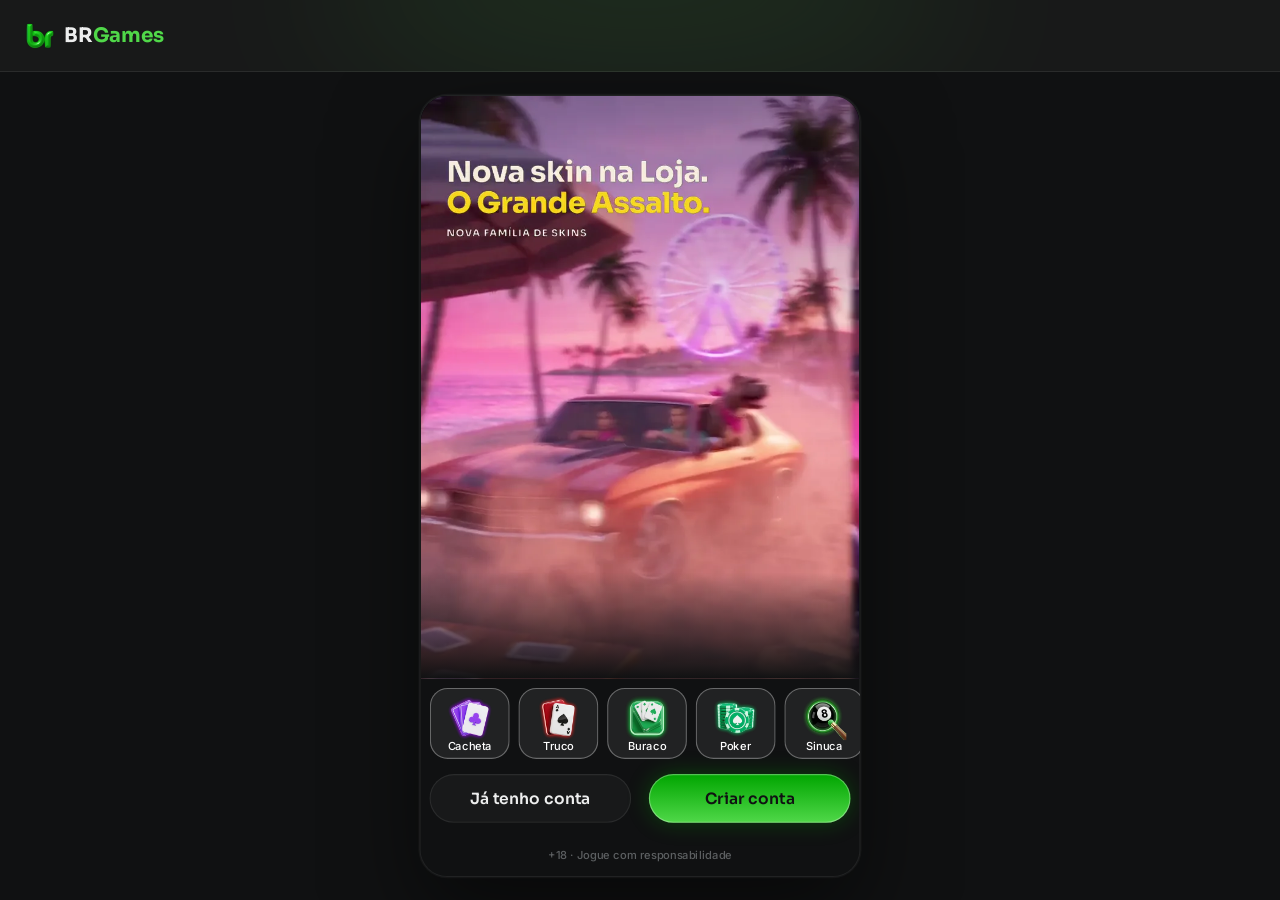
==== index.html @ 82bdcc85 "Login com o vídeo da O Grande Assalto (6 s em loop, sem áudio) e a família no banner principal da Lo" ====
<!doctype html>
<html lang="pt-BR">
<head>
<meta charset="utf-8">
<meta name="viewport" content="width=device-width, initial-scale=1, viewport-fit=cover, user-scalable=no">
<meta name="robots" content="noindex, nofollow">
<meta name="theme-color" content="#141e2a">
<meta name="mobile-web-app-capable" content="yes">
<meta name="apple-mobile-web-app-capable" content="yes">
<meta name="apple-mobile-web-app-status-bar-style" content="black-translucent">
<title>BR Games · protótipo</title>
<link rel="icon" href="assets/ui/logo_icon.webp">
<link rel="preconnect" href="https://fonts.googleapis.com">
<link rel="preconnect" href="https://fonts.gstatic.com" crossorigin>
<link rel="stylesheet" href="https://fonts.googleapis.com/css2?family=Inter:wght@400;500;600;700&family=Sora:wght@600;700;800&display=swap">
<link rel="stylesheet" href="css/tokens.css?v=brgames-11202145">
<link rel="stylesheet" href="css/ui.css?v=brgames-11202145">
<link rel="stylesheet" href="css/screens.css?v=brgames-11202145">
<link rel="stylesheet" href="css/game.css?v=brgames-11202145">
<link rel="stylesheet" href="css/desk.css?v=brgames-11202145">
</head>
<body>
<svg width="0" height="0" style="position:absolute" aria-hidden="true">
  <defs><clipPath id="hexclip" clipPathUnits="objectBoundingBox"><path id="hexpath" d=""/></clipPath></defs>
  <symbol id="s-E" viewBox="0 0 16 20"><path d="M8 0C5 4 0 7.5 0 11.5C0 14 2 16 4.5 16C5.7 16 6.8 15.5 7.5 14.7C7.3 16.6 6.5 18.3 5 20H11C9.5 18.3 8.7 16.6 8.5 14.7C9.2 15.5 10.3 16 11.5 16C14 16 16 14 16 11.5C16 7.5 11 4 8 0Z"/></symbol>
  <symbol id="s-C" viewBox="0 0 20 18.4"><path d="M10 18.35L8.55 17.03C3.4 12.36 0 9.28 0 5.5C0 2.420 2.42 0 5.5 0C7.24 0 8.91 0.81 10 2.09C11.09 0.81 12.76 0 14.5 0C17.58 0 20 2.42 20 5.5C20 9.28 16.6 12.36 11.45 17.04L10 18.35Z"/></symbol>
  <symbol id="s-O" viewBox="0 0 15 20"><path d="M7.5 0L15 10L7.5 20L0 10L7.5 0Z"/></symbol>
  <symbol id="s-P" viewBox="0 0 18 18.5"><path d="M9 0C11.3 0 13.2 1.9 13.2 4.2C13.2 5 13 5.7 12.6 6.3C13 6.2 13.4 6.1 13.8 6.1C16.1 6.1 18 8 18 10.3C18 12.6 16.1 14.5 13.8 14.5C12.5 14.5 11.3 13.9 10.5 12.9C10.7 14.9 11.6 16.8 13.1 18.5H4.9C6.4 16.8 7.3 14.9 7.5 12.9C6.7 13.9 5.5 14.5 4.2 14.5C1.9 14.5 0 12.6 0 10.3C0 8 1.9 6.1 4.2 6.1C4.6 6.1 5 6.2 5.4 6.3C5 5.7 4.8 5 4.8 4.2C4.8 1.9 6.7 0 9 0Z"/></symbol>
  <symbol id="i-copy" viewBox="0 0 448 512"><path d="M208 0H332.1c12.7 0 24.9 5.1 33.9 14.1l67.9 67.9c9 9 14.1 21.2 14.1 33.9V336c0 26.5-21.5 48-48 48H208c-26.5 0-48-21.5-48-48V48c0-26.5 21.5-48 48-48zM48 128h80v64H64V448H256V416h64v48c0 26.5-21.5 48-48 48H48c-26.5 0-48-21.5-48-48V176c0-26.5 21.5-48 48-48z"/></symbol>
  <symbol id="i-share" viewBox="0 0 448 512"><path d="M352 224c53 0 96-43 96-96s-43-96-96-96s-96 43-96 96c0 4 .2 8 .7 11.9l-94.1 47C145.4 170.2 121.9 160 96 160c-53 0-96 43-96 96s43 96 96 96c25.9 0 49.4-10.2 66.6-26.9l94.1 47c-.5 3.9-.7 7.8-.7 11.9c0 53 43 96 96 96s96-43 96-96s-43-96-96-96c-25.9 0-49.4 10.2-66.6 26.9l-94.1-47c.5-3.9 .7-7.8 .7-11.9s-.2-8-.7-11.9l94.1-47C302.6 213.8 326.1 224 352 224z"/></symbol>
  <symbol id="i-wa" viewBox="0 0 448 512"><path d="M380.9 97.1C339 55.1 283.2 32 223.9 32c-122.4 0-222 99.6-222 222 0 39.1 10.2 77.3 29.6 111L0 480l117.7-30.9c32.4 17.7 68.9 27 106.1 27h.1c122.3 0 224.1-99.6 224.1-222 0-59.3-25.2-115-67.1-157zm-157 341.6c-33.2 0-65.7-8.9-94-25.7l-6.7-4-69.8 18.3L72 359.2l-4.4-7c-18.5-29.4-28.2-63.3-28.2-98.2 0-101.7 82.8-184.5 184.6-184.5 49.3 0 95.6 19.2 130.4 54.1 34.8 34.9 56.2 81.2 56.1 130.5 0 101.8-84.9 184.6-186.6 184.6zm101.2-138.2c-5.5-2.8-32.8-16.2-37.9-18-5.1-1.9-8.8-2.8-12.5 2.8-3.7 5.6-14.3 18-17.6 21.8-3.2 3.7-6.5 4.2-12 1.4-32.6-16.3-54-29.1-75.5-66-5.7-9.8 5.7-9.1 16.3-30.3 1.8-3.7.9-6.9-.5-9.7-1.4-2.8-12.5-30.1-17.1-41.2-4.5-10.8-9.1-9.3-12.5-9.5-3.2-.2-6.9-.2-10.6-.2-3.7 0-9.7 1.4-14.8 6.9-5.1 5.6-19.4 19-19.4 46.3 0 27.3 19.9 53.7 22.6 57.4 2.8 3.7 39.1 59.7 94.8 83.8 35.2 15.2 49 16.5 66.6 13.9 10.7-1.6 32.8-13.4 37.4-26.4 4.6-13 4.6-24.1 3.2-26.4-1.3-2.5-5-3.9-10.5-6.6z"/></symbol>
  <symbol id="i-pen" viewBox="0 0 512 512"><path d="M362.7 19.3L314.3 67.7 444.3 197.7l48.4-48.4c25-25 25-65.5 0-90.5L453.3 19.3c-25-25-65.5-25-90.5 0zm-71 71L58.6 323.5c-10.4 10.4-18 23.3-22.2 37.4L1 481.2C-1.5 489.7 .8 498.8 7 505s15.3 8.5 23.7 6.1l120.3-35.4c14.1-4.2 27-11.8 37.4-22.2L421.7 220.3 291.7 90.3z"/></symbol>
  <symbol id="i-plus" viewBox="0 0 448 512"><path d="M256 80c0-17.7-14.3-32-32-32s-32 14.3-32 32v144H48c-17.7 0-32 14.3-32 32s14.3 32 32 32h144v144c0 17.7 14.3 32 32 32s32-14.3 32-32V288h144c17.7 0 32-14.3 32-32s-14.3-32-32-32H256V80z"/></symbol>
  <symbol id="i-chev-l" viewBox="0 0 320 512"><path d="M9.4 233.4c-12.5 12.5-12.5 32.8 0 45.3l192 192c12.5 12.5 32.8 12.5 45.3 0s12.5-32.8 0-45.3L77.3 256 246.6 86.6c12.5-12.5 12.5-32.8 0-45.3s-32.8-12.5-45.3 0l-192 192z"/></symbol>
  <symbol id="i-chev-r" viewBox="0 0 320 512"><path d="M310.6 233.4c12.5 12.5 12.5 32.8 0 45.3l-192 192c-12.5 12.5-32.8 12.5-45.3 0s-12.5-32.8 0-45.3L242.7 256 73.4 86.6c-12.5-12.5-12.5-32.8 0-45.3s32.8-12.5 45.3 0l192 192z"/></symbol>
  <symbol id="i-chev-l-light" viewBox="0 0 320 512"><path d="M20.7 267.3c-6.2-6.2-6.2-16.4 0-22.6l192-192c6.2-6.2 16.4-6.2 22.6 0s6.2 16.4 0 22.6L54.6 256 235.3 436.7c6.2 6.2 6.2 16.4 0 22.6s-16.4 6.2-22.6 0l-192-192z"/></symbol>
  <symbol id="i-chev-r-light" viewBox="0 0 320 512"><path d="M299.3 244.7c6.2 6.2 6.2 16.4 0 22.6l-192 192c-6.2 6.2-16.4 6.2-22.6 0s-6.2-16.4 0-22.6L265.4 256 84.7 75.3c-6.2-6.2-6.2-16.4 0-22.6s16.4-6.2 22.6 0l192 192z"/></symbol>
  <symbol id="i-x" viewBox="0 0 384 512"><path d="M324.5 411.1c6.2 6.2 16.4 6.2 22.6 0s6.2-16.4 0-22.6L214.6 256 347.1 123.5c6.2-6.2 6.2-16.4 0-22.6s-16.4-6.2-22.6 0L192 233.4 59.5 100.9c-6.2-6.2-16.4-6.2-22.6 0s-6.2 16.4 0 22.6L169.4 256 36.9 388.5c-6.2 6.2-6.2 16.4 0 22.6s16.4 6.2 22.6 0L192 278.6 324.5 411.1z"/></symbol>
  <symbol id="i-search" viewBox="0 0 512 512"><path d="M384 208A176 176 0 1 0 32 208a176 176 0 1 0 352 0zM343.3 366C307 397.2 259.7 416 208 416C93.1 416 0 322.9 0 208S93.1 0 208 0S416 93.1 416 208c0 51.7-18.8 99-50 135.3L507.3 484.7c6.2 6.2 6.2 16.4 0 22.6s-16.4 6.2-22.6 0L343.3 366z"/></symbol>
  <symbol id="i-check" viewBox="0 0 512 512"><path d="M256 512A256 256 0 1 0 256 0a256 256 0 1 0 0 512zM369 209L241 337c-9.4 9.4-24.6 9.4-33.9 0l-64-64c-9.4-9.4-9.4-24.6 0-33.9s24.6-9.4 33.9 0l47 47L335 175c9.4-9.4 24.6-9.4 33.9 0s9.4 24.6 0 33.9z"/></symbol>
  <symbol id="i-eye" viewBox="0 0 576 512"><path d="M288 32c-80.8 0-145.5 36.8-192.6 80.6C48.6 156 17.3 208 2.5 243.7c-3.3 7.9-3.3 16.7 0 24.6C17.3 304 48.6 356 95.4 399.4C142.5 443.2 207.2 480 288 480s145.5-36.8 192.6-80.6c46.8-43.5 78.1-95.4 93-131.1c3.3-7.9 3.3-16.7 0-24.6c-14.9-35.7-46.2-87.7-93-131.1C433.5 68.8 368.8 32 288 32zM144 256a144 144 0 1 1 288 0 144 144 0 1 1 -288 0zm144-64c0 35.3-28.7 64-64 64c-7.1 0-13.9-1.2-20.3-3.3c-5.5-1.8-11.9 1.6-11.7 7.4c.3 6.9 1.3 13.8 3.2 20.7c13.7 51.2 66.4 81.6 117.6 67.9s81.6-66.4 67.9-117.6c-11.1-41.5-47.8-69.4-88.6-71.1c-5.8-.2-9.2 6.1-7.4 11.7c2.1 6.4 3.3 13.2 3.3 20.3z"/></symbol>
  <symbol id="i-send" viewBox="0 0 512 512"><path d="M498.1 5.6c10.1 7 15.4 19.1 13.5 31.2l-64 416c-1.5 9.7-7.4 18.2-16 23s-18.9 5.4-28 1.6L284 427.7l-68.5 74.1c-8.9 9.7-22.9 12.9-35.2 8.1S160 493.2 160 480V396.4c0-4 1.5-7.8 4.2-10.7L331.8 202.8c5.8-6.3 5.6-16-.4-22s-15.7-6.4-22-.7L106 360.8 17.7 316.6C7.1 311.3 .3 300.7 0 288.9s5.9-22.8 16.1-28.7l448-256c10.7-6.1 23.9-5.5 34 1.4z"/></symbol>
  <symbol id="i-star" viewBox="0 0 576 512"><path d="M316.9 18C311.6 7 300.4 0 288.1 0s-23.4 7-28.8 18L195 150.3 51.4 171.5c-12 1.8-22 10.2-25.7 21.7s-.7 24.2 7.9 32.7L137.8 329 113.2 474.7c-2 12 3 24.2 12.9 31.3s23 8 33.8 2.3l128.3-68.5 128.3 68.5c10.8 5.7 23.9 4.9 33.8-2.3s14.9-19.3 12.9-31.3L438.5 329 542.7 225.9c8.6-8.5 11.7-21.2 7.9-32.7s-13.7-19.9-25.7-21.7L381.2 150.3 316.9 18z"/></symbol>
  <symbol id="i-star-o" viewBox="0 0 576 512"><path d="M287.9 0c9.2 0 17.6 5.2 21.6 13.5l68.6 141.3 153.2 22.6c9 1.3 16.5 7.6 19.3 16.3s.5 18.1-5.9 24.5L433.6 328.4l26.2 155.6c1.5 9-2.2 18.1-9.7 23.5s-17.3 6-25.3 1.7l-137-73.2L151 509.1c-8.1 4.3-17.9 3.7-25.3-1.7s-11.2-14.5-9.7-23.5l26.2-155.6L31.1 218.2c-6.5-6.4-8.7-15.9-5.9-24.5s10.3-14.9 19.3-16.3l153.2-22.6L266.3 13.5C270.4 5.2 278.7 0 287.9 0zm0 79L235.4 187.2c-3.5 7.1-10.2 12.1-18.1 13.3L99 217.9 184.9 303c5.5 5.5 8.1 13.3 6.8 21L171.4 443.7l105.2-56.2c7.1-3.8 15.6-3.7 22.6 0l105.2 56.2L384.2 324.1c-1.3-7.7 1.2-15.5 6.8-21l85.9-85.1L358.6 200.5c-7.8-1.2-14.6-6.1-18.1-13.3L287.9 79z"/></symbol>
</svg>

<!-- desktop (js/desk.js): header largo, menu e chat ao vivo em volta da coluna 9:16 -->
<header class="dkh" id="dkh"></header>
<aside class="dkl" id="dkl" aria-label="Menu"></aside>
<aside class="dkr" id="dkr" aria-label="Chat ao vivo"></aside>

<div class="stage-wrap"><div class="phone" id="phone">
  <div class="status" aria-hidden="true"><span>9:41</span><span class="island"></span>
    <span class="icons"><svg width="18" height="12" viewBox="0 0 18 12" fill="#fff"><rect x="0" y="8" width="3" height="4" rx="1"/><rect x="5" y="5.5" width="3" height="6.5" rx="1"/><rect x="10" y="3" width="3" height="9" rx="1"/><rect x="15" y="0" width="3" height="12" rx="1"/></svg><svg width="16" height="12" viewBox="0 0 16 12" fill="#fff"><path d="M8 2.2c2.3 0 4.4.9 6 2.4l1.1-1.1A10 10 0 0 0 8 .6 10 10 0 0 0 .9 3.5L2 4.6a8.4 8.4 0 0 1 6-2.4zm0 3.3c1.4 0 2.7.5 3.7 1.4l1.1-1.1A7 7 0 0 0 8 3.9a7 7 0 0 0-4.8 1.9l1.1 1.1c1-.9 2.3-1.4 3.7-1.4zm0 3.3c.6 0 1.1.2 1.5.6L8 11 6.5 9.4c.4-.4.9-.6 1.5-.6z"/></svg><svg width="27" height="13" viewBox="0 0 27 13" fill="none"><rect x=".5" y=".5" width="23" height="12" rx="3.5" stroke="#fff" opacity=".4"/><rect x="2" y="2" width="20" height="9" rx="2" fill="#fff"/><rect x="25" y="4.5" width="1.6" height="4" rx=".8" fill="#fff" opacity=".4"/></svg></span>
  </div>
  <div class="app" id="app">
    <!-- telas do app (renderizadas pelo js/screens.js) -->
    <section class="scr" id="view"></section>

    <!-- tela de jogo: os motores (js/games.js) desenham dentro dela -->
    <section class="scr game-scr" id="scr-game" hidden>
      <header class="hud" id="hud"></header>
      <div class="jogo" id="jogo"><div class="board" id="board"></div></div>
      <nav class="mnav" id="mnav">
        <button data-g="voltar"><span class="back"><svg><use href="#i-chev-l-light"/></svg></span><span>Voltar</span></button>
        <button data-g="chat"><img class="ic" src="assets/icons/chat.webp" alt=""><span>Chat</span></button>
        <button data-g="mesa"><img class="ic" src="assets/icons/friends.webp" alt=""><span>Mesa</span></button>
        <button data-g="voz"><img class="ic" id="micIco" src="assets/icons/microphone-off.webp" alt=""><span>Voz</span></button>
        <button data-g="ajustes"><img class="ic" src="assets/icons/gear.webp" alt=""><span>Ajustes</span></button>
      </nav>
    </section>

    <div class="toast" id="toast"><span class="hint-pill" id="toastTxt"></span></div>
    <div id="sheet"></div>
    <div id="overlay"></div>
  </div>
</div></div>

<script src="js/core.js?v=brgames-11202145"></script>
<script src="js/ui.js?v=brgames-11202145"></script>
<script src="js/screens.js?v=brgames-11202145"></script>
<script src="js/loja.js?v=brgames-11202145"></script>
<script src="js/social.js?v=brgames-11202145"></script>
<script src="js/torneios.js?v=brgames-11202145"></script>
<script src="js/sala.js?v=brgames-11202145"></script>
<script src="js/games.js?v=brgames-11202145"></script>
<script src="js/sinuca.js?v=brgames-11202145"></script>
<script src="js/desk.js?v=brgames-11202145"></script>
<script src="js/boot.js?v=brgames-11202145"></script>
</body>
</html>
---- css/tokens.css ----
/* BR Games · tokens do DS EstrelaGames (Rjx31bgpOt4m1U8DVKyWtd · modo BR Games), valores resolvidos 1:1 */
:root{
  color-scheme: dark;
  /* background */
  --bg-default:#101112; --bg-subtle:#181919; --bg-strong:#212223; --bg-raised:#28292a; --bg-inset:#010101; --bg-highlight:#ffffff14; --bg-chrome:#181919; --bg-divider:#28292a; --bg-band:#00000052;
  --bga-default-50:#10111280; --bga-default-75:#101112bf; --bga-subtle-50:#18191980; --bga-subtle-75:#181919bf;
  --bga-strong-25:#21222340; --bga-strong-50:#21222380; --bga-strong-75:#212223bf;
  --bga-secondary-16:#50d84929; --bga-secondary-32:#50d84952; --bga-accent-12:#ffc8411f;
  /* border */
  --border-muted:#ffffff14; --border-default:#212223; --border-strong:#383a3b; --border-focus:#00a500;
  --border-hl-top:#ffffff29; --border-gold-top:#b3f6ade5; --border-gold-bottom:#00a5005c;
  /* text */
  --text-default:#edeeee; --text-muted:#b0b4b6; --text-link:#50d849; --text-subtle:#5d6062; --text-disabled:#454849;
  --text-brand:#50d849; --text-success:#52de7e; --text-error:#ff6b6e; --text-prize:#ffc841;
  --text-on-color:#ffffff; --text-on-color-muted:#ffffffd9; --text-on-color-subtle:#ffffffb2; --text-on-light:#101112;
  /* system */
  --sys-info:#00b201; --sys-success:#2cc160; --sys-success-strong:#8cf0a9; --sys-warning:#ffbe2e; --sys-error:#ef4452;
  --sysa-success-25:#2cc16040; --sysa-error-25:#ef445240; --sysa-info-25:#3b74f540;
  --notification-error:#ef4452;
  /* effects */
  --hl-subtle:#ffffff29; --hl:#ffffff52; --hl-strong:#ffffff7a;
  --shadow-faint:#0000001f; --shadow-subtle:#0000003d; --shadow:#00000066; --shadow-strong:#00000080;
  --glow-info:#00a50052; --glow-accent:#ffbe2e52; --glow-success:#52de7ea3; --glow-gold:#50d84952; --glow-blue:#50d849; --glow-red:#ff6b6e;
  /* surfaces */
  --surface-card-top:#181919; --surface-card-bottom:#101112; --surface-elevated-top:#28292a; --surface-elevated-bottom:#181919;
  /* buttons */
  --btn-primary-top:#00a500; --btn-primary-bg:#297e25; --btn-secondary-border:#00b201;
  --btn-disabled-top:#28292a; --btn-disabled-bg:#28292a; --btn-disabled-text:#454849;
  /* tabs */
  --tab-default-text:#b0b4b6; --tab-container:#212223; --input-border:#212223;
  --tab-padrao:#00a500; --tab-padrao-tint:#00a5003d; --tab-rosa:#e93d82; --tab-rosa-tint:#e93d823d;
  /* games */
  --game-truco:#e5484d; --game-paulista:#3b74f5; --game-cacheta:#8752f2; --game-tranca:#2cc160; --game-buraco:#1f9a4a;
  --game-poker:#0fa968; --game-sinuca:#2fa35a; --game-todos:#00b201; --game-domino:#14b8a6; --game-dama:#f76b15; --game-xadrez:#5b6cff;
  --game-paulista-tint:#3b74f53d; --game-truco-tint:#e5484d3d; --game-cacheta-tint:#8752f23d; --game-buraco-tint:#1f9a4a3d; --game-poker-tint:#0fa9683d; --game-sinuca-tint:#2fa35a3d;
  /* crew */
  --crew-engenheiro:#4fb3ff; --crew-comandante:#f5c542; --crew-piloto:#ff5a36; --crew-navegador:#e86bff; --crew-explorador:#4dffb8;
  --crew-bar:#ff9f43; --crew-reis:#34d399; --crew-nobru:#3d8bff; --crew-inhui:#ff4fb0;
  /* famílias da página Skins (mesma cor da chamada do Truco) */
  --crew-laje:#ff7f50; --crew-portaria:#3ddc84; --crew-live:#b45cff; --crew-feira:#ffa62b; --crew-navalha:#ff4fb0; --crew-varzea:#5be37d; --crew-oficina:#3db8ff; --crew-posto:#ff3b4a; --crew-fliper:#a45cff; --crew-grau:#4fa3ff; --crew-palpite:#f2b233; --crew-assalto:#ff4fa3;
  /* stake / table */
  --stake-padrao-top:#215a1e; --stake-padrao-bottom:#182b16; --stake-iniciante-top:#1f9a4a; --stake-iniciante-bottom:#1f502c;
  --table-card-top:#1f5a4a; --table-card-bottom:#0f2e2a; --table-stake:#ffc841;
  --plus-bg:#52de7e; --plus-icon:#101112;
  --btn-success-top:#52de7e; --btn-success-bg:#1f9a4a; /* DS button-glass ☰ Type=Success (Comprar) */
  /* cards */
  --card-face:#ffffff; --card-border:#9ea2a4; --suit-red:#c72c3d; --suit-black:#141922; --back-top:#256b22; --back-bottom:#163c14;
  /* seat timer */
  --seat-timer-track:#ffffff1f; --seat-timer:#00b201;
  /* type */
  --f-display:"Sora", "Inter", system-ui, sans-serif;
  --f-ui:"Inter", system-ui, -apple-system, sans-serif;
  --f-call:"Industry", "Sora", sans-serif;
  /* marca · BR Games (sobrescreve) */
  --back-top:#163c14; --back-bottom:#121b12; --btn-primary-text:#101112; --btn-primary-bg:#50d849; --crew-nobru:#00B201; --crew-inhui:#00B201; --crew-rainhabr:#50D849;
}
/* estilos de texto do DS */
.t-d3xl{font:700 64px/1.2 var(--f-display);letter-spacing:-.02em}
.t-d2xl{font:700 48px/1.2 var(--f-display);letter-spacing:-.02em}
.t-dxl{font:700 40px/1.2 var(--f-display);letter-spacing:-.02em}
.t-dl{font:700 32px/1.2 var(--f-display);letter-spacing:-.02em}
.t-dm{font:700 24px/1.2 var(--f-display);letter-spacing:-.01em}
.t-ds{font:700 20px/1.2 var(--f-display);letter-spacing:-.01em}
.t-dxs{font:600 16px/1.2 var(--f-display)}
.t-d2xs{font:600 14px/1.2 var(--f-display)}
.t-d3xs{font:600 12px/1.2 var(--f-display)}
.t-hm{font:700 20px/1.2 var(--f-ui)}
.t-ll{font:500 16px/1 var(--f-ui)} .t-lm{font:500 14px/1 var(--f-ui)} .t-ls{font:500 12px/1 var(--f-ui)} .t-lxs{font:500 10px/1 var(--f-ui)} .t-l2xs{font:500 8px/1 var(--f-ui)}
.t-link{font:700 12px/1.5 var(--f-ui)}
.t-p2xl{font:400 20px/1.5 var(--f-ui)} .t-pm{font:400 14px/1.5 var(--f-ui)} .t-ps{font:400 12px/1.5 var(--f-ui)}
---- css/ui.css ----
/* EstrelaGames · base + componentes do DS (Apple Gamer Style · Glass). Medidas 1:1 com o Figma (frame 375). */
*{box-sizing:border-box}
html,body{height:100%;margin:0}
body{background:#05080c;color:var(--text-default);font-family:var(--f-ui);-webkit-font-smoothing:antialiased;overflow:hidden;-webkit-text-size-adjust:100%}
button{font:inherit;color:inherit;border:0;background:none;padding:0;margin:0;cursor:pointer;-webkit-tap-highlight-color:transparent;text-align:inherit}
button:focus-visible,[role="button"]:focus-visible{outline:2px solid var(--border-focus);outline-offset:2px}
/* cards clicáveis são div[role=button]: o WebKit (iPhone) não estica os filhos de um <button> com flex */
[role="button"]{cursor:pointer;-webkit-tap-highlight-color:transparent;-webkit-user-select:none;user-select:none;outline:0}
input{font:inherit;color:inherit;border:0;background:none;outline:0;padding:0;margin:0;min-width:0}
img,video{display:block;max-width:100%;user-select:none;-webkit-user-drag:none}
video::-webkit-media-controls,video::-webkit-media-controls-start-playback-button,video::-webkit-media-controls-overlay-play-button{display:none!important;-webkit-appearance:none} /* sem botão de play: os vídeos são fundo */
svg{display:block}
[hidden]{display:none!important}
.ic{flex:none;object-fit:contain;pointer-events:none}

/* ---------- aparelho ---------- */
.stage-wrap{position:fixed;inset:0;display:flex;align-items:center;justify-content:center}
.phone{position:relative;width:375px;height:812px;background:var(--bg-subtle);overflow:hidden;border-radius:48px;box-shadow:0 0 0 10px #0c1016,0 0 0 11px #2a3340,0 40px 80px rgba(0,0,0,.6);transform-origin:center;display:flex;flex-direction:column}
.status{position:relative;flex:none;height:44px;display:flex;align-items:center;justify-content:space-between;padding:0 26px 0 32px;font:600 15px/1 var(--f-ui);background:var(--bg-subtle);z-index:60;pointer-events:none}
.status .island{position:absolute;left:50%;top:10px;width:118px;height:32px;margin-left:-59px;border-radius:20px;background:#000}
.status .icons{display:flex;gap:6px;align-items:center}
.app{position:relative;flex:1;min-height:0;overflow:hidden}
@media (max-width:520px){
  .phone{width:100vw;height:100vh;height:100dvh;border-radius:0;box-shadow:none;transform:none!important}
  .status{display:none}
  .app{padding-top:env(safe-area-inset-top,0px)}
}
.scr{position:absolute;inset:0;display:flex;flex-direction:column;background:var(--bg-subtle);overflow:hidden}
.app>.scr{top:env(safe-area-inset-top,0px)}
@media (min-width:521px){.app>.scr{top:0}}
.scroll{flex:1;min-height:0;overflow-y:auto;overflow-x:hidden;-webkit-overflow-scrolling:touch;scrollbar-width:none;overscroll-behavior:contain}
.scroll::-webkit-scrollbar,.hscroll::-webkit-scrollbar{display:none}
/* linha com rolagem lateral: sem clip, sangra até a borda da tela (regra Oct 26) */
.hscroll{display:flex;overflow-x:auto;overflow-y:visible;scrollbar-width:none;margin:0 -8px;padding:0 8px;scroll-padding:0 8px;-webkit-overflow-scrolling:touch}

/* ---------- ícones 3D ---------- */
.i16{width:16px;height:16px}.i20{width:20px;height:20px}.i24{width:24px;height:24px}.i28{width:28px;height:28px}.i32{width:32px;height:32px}.i36{width:36px;height:36px}.i40{width:40px;height:40px}.i48{width:48px;height:48px}

/* ---------- header-game (Mobile · Glass) ---------- */
.hdr{position:relative;flex:none;height:64px;display:flex;align-items:center;gap:4px;padding:8px 12px;background:var(--bg-subtle);overflow:hidden;z-index:20}
.hdr::before{content:"";position:absolute;left:48px;top:-70px;width:280px;height:140px;border-radius:50%;background:var(--glow-blue);filter:blur(60px);opacity:.15;pointer-events:none}
.hdr .side{position:relative;flex:1;min-width:0;display:flex;align-items:center;gap:4px}
.hdr .logo{width:24px;height:36px;display:grid;place-items:center;flex:none}
.hdr .logo img{width:25px;height:24px}
.cpill{flex:1;min-width:0;height:34px;display:flex;align-items:center;gap:2px;padding:4px;border-radius:999px;background:linear-gradient(90deg,#52de7e1a,#21222306),var(--bga-strong-50);box-shadow:inset 0 0 0 1px var(--border-muted);overflow:hidden}
.cpill.bonus{padding:4px 8px 4px 4px;background:linear-gradient(90deg,#21222306,#ffc8411a),var(--bga-strong-50)}
.cpill .ic{width:24px;height:24px}
.cpill .t{flex:1;min-width:0;display:flex;flex-direction:column;gap:2px;text-align:left}
.cpill .t small{font:500 8px/1 var(--f-ui);color:var(--text-muted)}
.cpill .t b{font:700 12px/10px var(--f-ui);color:var(--text-default);white-space:nowrap;overflow:hidden;text-overflow:ellipsis}
.cpill.bonus .t b{color:var(--text-prize)}
.cpill .plus{width:20px;height:20px;border-radius:10px;background:var(--plus-bg);display:grid;place-items:center;flex:none}
.cpill .plus svg{width:12px;height:12px;fill:var(--plus-icon)}
/* saldo com seta: abre o dropdown (DS header-game ◉ Expanded) */
.cpill .chev{width:20px;height:20px;display:grid;place-items:center;flex:none}
.cpill .chev svg{width:10px;height:10px;fill:var(--text-muted);transform:rotate(90deg);transition:transform .2s}
.cpill.open{box-shadow:inset 0 0 0 1px var(--border-strong)} .cpill.open .chev svg{transform:rotate(-90deg)}
.hdr .hbuy{flex:1;min-width:0}
/* dropdown do saldo (DS balance-panel) · celular: preso embaixo do header */
.baldrop{position:absolute;left:0;right:0;top:64px;bottom:0;z-index:45;background:var(--bga-default-75);animation:fade .15s both}
.balp{display:flex;flex-direction:column;gap:16px;max-height:100%;overflow:auto;padding:16px 16px 24px;background:var(--bg-subtle);border-radius:0 0 24px 24px;box-shadow:inset 0 -1px 0 var(--hl-subtle),0 16px 40px rgba(0,0,0,.4);animation:balIn .22s cubic-bezier(.2,.8,.2,1) both}
@keyframes balIn{from{transform:translateY(-12px);opacity:0}}
.balp .top{display:flex;justify-content:space-between;align-items:center}
.balp .top small{font:500 12px/1.2 var(--f-ui);color:var(--text-muted)}
.balp .tv{display:flex;align-items:center;gap:4px}
.balp .eye,.balp .x{display:grid;place-items:center;width:28px;height:28px}
.balp .eye svg{width:20px;height:20px;fill:var(--text-muted)}
.balp .x svg{width:12px;height:12px;fill:var(--text-muted);transform:rotate(-90deg)}
.balp .rows{display:flex;flex-direction:column;gap:12px}
.balp .kv{display:flex;justify-content:space-between;gap:12px;font:400 14px/1.4 var(--f-ui);color:var(--text-muted)}
.balp .kv b{font-weight:400;color:var(--text-default);font-variant-numeric:tabular-nums;text-align:right}
.balp hr{border:0;height:1px;background:var(--border-muted);margin:0}
.balp .acts{display:flex;gap:12px} .balp .acts .btn{flex:1}
/* Bônus Fidelidade (DS _loyalty-bonus): Resgatar quando tem valor · Juntando com a seta que abre as regras */
.fid{display:flex;flex-direction:column;gap:12px;padding:8px 12px 8px 8px;border-radius:24px;background:var(--bga-strong-50);box-shadow:inset 0 0 0 1px var(--border-muted)}
.fid.ready{flex-direction:row;align-items:center;gap:8px}
.fid .ic{width:28px;height:28px;flex:none}
.fid .t{flex:1;min-width:0;display:flex;flex-direction:column;gap:2px;text-align:left}
.fid .t b{font:400 14px/1.3 var(--f-ui);color:var(--text-default)}
.fid .t small{font:500 10px/1.2 var(--f-ui);color:var(--text-muted)}
.fid .v{font:400 14px/1 var(--f-ui);font-variant-numeric:tabular-nums}
.fid .row{display:flex;align-items:center;gap:8px;width:100%}
.fid .chev{width:20px;height:20px;display:grid;place-items:center;flex:none}
.fid .chev svg{width:10px;height:10px;fill:var(--text-muted);transform:rotate(90deg);transition:transform .2s}
.fid.open{border-radius:16px;padding:8px 12px 12px 8px} .fid.open .chev svg{transform:rotate(-90deg)}
.fid .more{display:flex;flex-direction:column;gap:12px}
.fid .wk{display:flex;flex-direction:column;gap:4px;padding:12px;border-radius:12px;background:var(--bga-default-50);box-shadow:inset 0 0 0 1px var(--border-muted)}
.fid .wk small{font:500 12px/1.2 var(--f-ui);color:var(--text-muted)}
.fid .wk b{font:700 20px/1.2 var(--f-display);color:var(--text-prize);font-variant-numeric:tabular-nums}
.fid p{margin:0;font:400 12px/1.5 var(--f-ui);color:var(--text-muted)}
.fid .kv{font-size:12px}
.hbell{position:relative;width:36px;height:36px;border-radius:18px;background:var(--bga-strong-50);box-shadow:inset 0 0 0 1px var(--border-muted);display:grid;place-items:center;flex:none}
.hbell .ic{width:28px;height:28px}
.hbell i{position:absolute;left:28px;top:0;width:8px;height:8px;border-radius:50%;background:var(--notification-error)}
.hbell i[hidden]{display:none}

/* ---------- header-avatar (hexágono com borda da tripulação) ---------- */
.hav{position:relative;display:inline-block;flex:none;width:var(--w,44px);height:var(--h,48px)}
.hav .gl{position:absolute;left:-4.5%;top:0;width:109%;aspect-ratio:1;border-radius:50%;background:var(--cc);filter:blur(calc(var(--w,44px) * .16));opacity:.45;pointer-events:none}
.hav .hx{position:absolute;inset:0;-webkit-clip-path:url(#hexclip);clip-path:url(#hexclip);background:var(--cc)}
.hav .hx img{position:absolute;inset:2px;width:calc(100% - 4px);height:calc(100% - 4px);object-fit:cover;object-position:center top;-webkit-clip-path:url(#hexclip);clip-path:url(#hexclip);background:var(--bg-raised)}
.hav .on{position:absolute;left:77%;top:75%;width:23%;aspect-ratio:1;border-radius:50%;background:var(--sys-success);box-shadow:0 0 0 1.5px var(--bg-subtle)}
.hav.xs{--w:24px;--h:26px}.hav.s{--w:32px;--h:35px}.hav.m{--w:44px;--h:48px}.hav.l{--w:56px;--h:60px}
.hav.xs .hx img,.hav.s .hx img{inset:1.5px;width:calc(100% - 3px);height:calc(100% - 3px)}
.hav.empty{height:var(--w)}
.hav.empty .av0{position:absolute;inset:4.5%;width:91%;height:91%}
.hav.empty .add{position:absolute;left:63.6%;top:63.6%;width:27.3%;height:27.3%;border-radius:50%;background:var(--plus-bg);box-shadow:0 0 0 1.2px var(--bg-subtle);display:grid;place-items:center}
.hav.empty .add svg{width:58%;height:58%;fill:var(--plus-icon)}

/* ---------- avatar circular (avatar-estrela-games) ---------- */
.av{position:relative;display:inline-block;vertical-align:middle;flex:none;width:var(--s,48px);height:var(--s,48px);border-radius:50%;background:linear-gradient(180deg,var(--surface-elevated-top),var(--surface-elevated-bottom));box-shadow:inset 0 0 0 var(--bw,2px) #ffffff29}
.av img{position:absolute;inset:var(--bw,2px);width:calc(100% - 2*var(--bw,2px));height:calc(100% - 2*var(--bw,2px));border-radius:50%;object-fit:cover;object-position:center top}
.av.s{--s:32px;--bw:1px}.av.m{--s:48px;--bw:2px}.av.l{--s:80px;--bw:3px}.av.xl{--s:120px;--bw:4px}
.av .lvl{position:absolute;left:50%;bottom:-4px;transform:translateX(-50%);padding:1px 6px;border-radius:999px;background:var(--bg-raised);box-shadow:0 0 0 2px var(--bg-default);font:600 12px/14px var(--f-display);white-space:nowrap}
.av.empty .ph{position:absolute;inset:25%;width:50%;height:50%;fill:#ffffff52}
.av .addb{position:absolute;left:63.3%;top:63.3%;width:36.7%;height:36.7%;border-radius:50%;background:var(--plus-bg);display:grid;place-items:center;box-shadow:0 0 0 3px var(--bg-subtle)}
.av .addb svg{width:50%;height:50%;fill:#fff}

/* ---------- navbar-glass ---------- */
.nav{position:absolute;left:16px;right:16px;bottom:calc(12px + env(safe-area-inset-bottom,0px));height:64px;display:flex;align-items:stretch;padding:4px;border-radius:24px;background:var(--bga-strong-75);box-shadow:inset 0 0 0 1px var(--border-muted);-webkit-backdrop-filter:blur(24px);backdrop-filter:blur(24px);z-index:30}
.nav>button{position:relative;flex:1;min-width:0;display:flex;flex-direction:column;align-items:center;justify-content:center;border-radius:20px}
.nav>button .ic{width:32px;height:32px;opacity:.75}
.nav>button>span{font:500 10px/1 var(--f-ui);color:var(--text-subtle);white-space:nowrap}
.nav>button.on{flex:none;width:104px;justify-content:flex-end;gap:2px;padding-bottom:6px;background:var(--bga-secondary-16);box-shadow:inset 0 0 0 1px var(--hl-subtle),0 0 20px var(--glow-info)}
.nav>button.on .ic{position:absolute;left:28px;top:-14px;width:48px;height:48px;opacity:1}
.nav>button.on .lr{width:100%;display:flex;align-items:center;justify-content:space-between;padding:0 8px}
.nav>button.on .lr span{font:500 10px/1 var(--f-ui);color:var(--text-on-color)}
.nav .lr i{width:16px;height:16px;display:grid;place-items:center}
.nav .lr svg{width:10px;height:16px;fill:var(--text-on-color)}

/* ---------- game-block ---------- */
.gb{position:relative;flex:none;width:72px;height:64px;border-radius:16px;display:flex;flex-direction:column;align-items:center;justify-content:center;padding:4px 0;background:var(--tab-container);box-shadow:inset 0 0 0 1px var(--hl);font:500 10px/1 var(--f-ui);color:var(--text-on-color);white-space:nowrap}
.gb .ic{width:40px;height:40px}
.gb.on{justify-content:flex-end;padding:0 0 6px;background:var(--gc);box-shadow:0 4px 12px var(--gs,transparent)}
.gb.on .ic{position:absolute;left:50%;top:-12px;width:60px;height:60px;margin-left:-30px}
.gb .lk{position:absolute;right:4px;top:4px;width:14px;height:14px;opacity:.8}
.gb.on .lk{display:none}
.games-row{gap:8px;padding-top:12px;margin-top:-12px}
.games-row .gb{width:72px}

/* ---------- tabs ---------- */
.tabs{display:flex;gap:2px;height:44px;padding:4px;border-radius:12px;background:var(--bg-raised);box-shadow:inset 0 0 0 1px var(--input-border)}
.tabs>button{position:relative;flex:1;min-width:0;height:34px;border-radius:8px;display:flex;align-items:center;justify-content:center;padding:8px 16px;font:500 12px/1 var(--f-ui);color:var(--tab-default-text);white-space:nowrap}
.tabs>button.on{background:var(--tc-tint);font:700 12px/18px var(--f-ui);color:var(--text-default)}
.tabs>button.on::after{content:"";position:absolute;left:50%;bottom:0;width:24px;height:3px;margin-left:-12px;border-radius:2px;background:var(--tc);box-shadow:0 0 8px var(--tc)}
.tabs>button .lk{font:500 9px/1 var(--f-ui);margin-left:4px;opacity:.7}
.tabs{--tc:var(--tab-padrao);--tc-tint:var(--tab-padrao-tint)}
.tabs.t-azul{--tc:var(--game-paulista);--tc-tint:var(--game-paulista-tint)}
.tabs.t-vermelha{--tc:var(--game-truco);--tc-tint:var(--game-truco-tint)}
.tabs.t-roxa{--tc:var(--game-cacheta);--tc-tint:var(--game-cacheta-tint)}
.tabs.t-verde{--tc:var(--game-buraco);--tc-tint:var(--game-buraco-tint)}
.tabs.t-rosa{--tc:var(--tab-rosa);--tc-tint:var(--tab-rosa-tint)}

/* ---------- button-glass ---------- */
.btn{display:inline-flex;align-items:center;justify-content:center;gap:8px;white-space:nowrap;transition:transform .12s,filter .12s;flex:none}
.btn:active{transform:scale(.97)}
.btn.l{height:48px;padding:0 24px;border-radius:24px;font:600 16px/1.2 var(--f-display)}
.btn.m{height:40px;padding:0 20px;border-radius:20px;font:600 14px/1.2 var(--f-display)}
.btn.s{height:32px;padding:0 16px;border-radius:16px;font:600 12px/1.2 var(--f-display)}
.btn.xl{height:56px;padding:0 24px;border-radius:28px;font:600 16px/1.2 var(--f-display)}
.btn.m44{height:44px;border-radius:22px}
.btn.pri{background:linear-gradient(180deg,var(--btn-primary-top),var(--btn-primary-bg));box-shadow:inset 0 0 0 1px var(--hl),0 0 20px var(--glow-info);color:var(--btn-primary-text)}
.btn.sec{background:var(--bga-strong-50);box-shadow:inset 0 0 0 1px var(--border-muted);color:var(--text-default)}
.btn.ok{background:linear-gradient(180deg,var(--btn-success-top),var(--btn-success-bg));box-shadow:inset 0 0 0 1px var(--hl),0 0 20px var(--glow-success);color:#fff}
.btn:disabled,.btn.dis{background:var(--btn-disabled-bg);box-shadow:none;color:var(--btn-disabled-text);pointer-events:none}
.btn.danger-txt{background:none;box-shadow:none;color:var(--text-error);font:500 14px/1 var(--f-ui)}
.btn.fill{flex:1;min-width:0}
.btn.wide{width:100%}
.btn .ic{width:20px;height:20px}

/* ---------- button-icon ---------- */
.bicon{width:40px;height:40px;border-radius:20px;display:grid;place-items:center;flex:none;background:var(--bga-strong-50);box-shadow:inset 0 0 0 1px var(--border-muted)}
.bicon .ic{width:24px;height:24px}
.bicon.s{width:32px;height:32px;border-radius:16px}.bicon.s .ic{width:20px;height:20px}
.bicon svg{width:14px;height:14px;fill:var(--text-default)}
.bicon.s28{width:28px;height:28px;border-radius:14px}.bicon.s28 svg{width:16px;height:16px}

/* ---------- tag ---------- */
.tag{display:inline-flex;align-items:center;gap:4px;padding:2px 8px;border-radius:999px;font:400 12px/18px var(--f-ui);white-space:nowrap;flex:none}
.tag.neutral{background:#ffffff14;color:var(--text-muted)}
.tag.gold{padding:3px 8px;background:#50d84929;color:#fff;box-shadow:inset 0 0 0 1px #b3f6ad8c}
.tag.success{background:var(--sys-success);color:var(--bg-default)}
.tag.danger{background:var(--sys-error);color:var(--text-default)}
.tag.info{background:var(--sys-info);color:var(--text-default)}
.tag.live{background:var(--sys-error);color:var(--text-default)}
.tag.beginner{background:var(--game-buraco);color:var(--text-default)}

/* ---------- section-title ---------- */
.stitle{display:flex;align-items:center;justify-content:space-between;gap:16px}
.stitle .tx{flex:1;min-width:0;display:flex;flex-direction:column;gap:2px}
.stitle b{font:700 20px/1.2 var(--f-display);letter-spacing:-.01em}
.stitle small{font:500 12px/1 var(--f-ui);color:var(--text-muted)}
.trow{display:flex;align-items:center;justify-content:space-between;gap:8px}
.trow b{font:600 14px/1.2 var(--f-display)}
.trow small{font:500 10px/1 var(--f-ui);color:var(--text-subtle)}

/* ---------- page-top ---------- */
.ptop{flex:none;display:flex;align-items:center;justify-content:space-between;gap:8px;padding:8px;min-height:45px}
.ptop .l{display:flex;align-items:center;gap:8px;min-width:0}
.ptop .back{width:28px;height:28px;border-radius:14px;display:grid;place-items:center;background:var(--bga-strong-50);box-shadow:inset 0 0 0 1px var(--border-muted);flex:none}
.ptop .back svg{width:10px;height:16px;fill:var(--text-default)}
.ptop .tx{display:flex;flex-direction:column;min-width:0}
.ptop .tx b{font:600 16px/1.2 var(--f-display);white-space:nowrap;overflow:hidden;text-overflow:ellipsis}
.ptop .tx small{display:flex;align-items:center;gap:4px;font:500 10px/1 var(--f-ui);color:var(--text-muted)}
.ptop .tx small i{width:6px;height:6px;border-radius:50%;background:var(--sys-success)}

/* ---------- input-search / input ---------- */
.search{display:flex;align-items:center;gap:8px;height:40px;padding:0 16px 0 12px;border-radius:20px;background:var(--bga-strong-50);box-shadow:inset 0 0 0 1px var(--border-muted)}
.search svg{width:16px;height:16px;fill:var(--text-muted);flex:none}
.search input{flex:1;font:500 12px/1 var(--f-ui);color:var(--text-default)}
.search input::placeholder{color:var(--text-muted)}
.field{display:flex;flex-direction:column;gap:8px}
.field>label{font:500 14px/1 var(--f-ui);color:var(--text-default)}
.field .box{display:flex;align-items:center;gap:8px;height:40px;padding:8px 12px;border-radius:12px;background:var(--bga-strong-50);box-shadow:inset 0 0 0 1px var(--border-muted)}
.field .box:focus-within{box-shadow:inset 0 0 0 1px var(--border-focus)}
.field .box input{flex:1;font:400 14px/1.5 var(--f-ui);color:var(--text-default)}
.field .box input::placeholder{color:var(--text-disabled)}
.field .box button svg{width:20px;height:20px;fill:var(--text-muted)}

/* ---------- otp ---------- */
.otp{display:flex;gap:8px;justify-content:center}
.otp .bx{width:48px;height:56px;border-radius:12px;background:#ffffff14;display:grid;place-items:center;font:700 24px/1.2 var(--f-display);color:var(--text-default);box-shadow:inset 0 0 0 1px var(--border-muted)}
.otp .bx.act{background:#ffffff1f;box-shadow:inset 0 0 0 2px var(--border-focus),0 0 12px var(--glow-info)}
.otp .bx.act::after{content:"";width:2px;height:24px;background:var(--border-focus);animation:blink 1s steps(1) infinite}
@keyframes blink{50%{opacity:0}}
.otp-in{position:absolute;opacity:0;pointer-events:none;width:1px;height:1px}

/* ---------- progress ---------- */
.prog{height:4px;border-radius:999px;background:#ffffff1f;overflow:hidden;flex:1}
.prog i{display:block;height:100%;border-radius:inherit;background:var(--tab-padrao);transition:width .3s}

/* ---------- stake-pill ---------- */
.stakes{position:relative;height:128px;overflow:hidden;margin:0 -8px}
.stakes .track{position:absolute;top:8px;left:50%;transform:translateX(-50%);display:flex;align-items:center;gap:8px;height:112px}
.sp{position:relative;flex:none;display:flex;flex-direction:column;border-radius:16px;padding:4px 4px 0;background:linear-gradient(180deg,var(--surface-elevated-top),var(--surface-card-bottom));box-shadow:inset 0 0 0 1px #ffffff29,0 16px 40px var(--shadow);transition:width .25s,height .25s}
.sp .st{position:relative;flex:1;align-self:stretch;border-radius:12px;display:flex;flex-direction:column;align-items:center;justify-content:center;gap:4px;background:linear-gradient(180deg,var(--stake-padrao-top),var(--stake-padrao-bottom));box-shadow:inset 0 0 0 1px var(--hl-subtle),inset 0 2px 8px var(--shadow)}
.sp .v{display:flex;align-items:center;gap:4px;font:600 14px/1.2 var(--f-display);white-space:nowrap}
.sp .v .ic{width:14px;height:14px}
.sp .q{position:absolute;top:4px;right:4px;display:flex;align-items:center;gap:3px;padding:2px 5px;border-radius:8px;background:var(--bga-strong-50);font:500 8px/1 var(--f-ui);white-space:nowrap}
.sp .q::before{content:"";width:5px;height:5px;border-radius:50%;background:var(--sys-success)}
.sp .tg{padding:2px 6px;border-radius:6px;background:var(--bga-strong-50);font:500 8px/1 var(--f-ui);color:var(--text-success)}
.sp .ft{flex:none;display:flex;align-items:center;justify-content:center;gap:3px;padding:4px 0 5px;white-space:nowrap}
.sp .ft small{font:500 8px/1 var(--f-ui);color:var(--text-muted)}
.sp .ft b{font:500 8px/1 var(--f-ui)}
.sp.ini .st{background:linear-gradient(180deg,var(--stake-iniciante-top),var(--stake-iniciante-bottom))}
.sp.S{width:68px;height:68px;padding:4px}
.sp.S .q,.sp.S .ft,.sp.S .tg{display:none}
.sp.M{width:88px;height:88px}
.sp.M .v{font:600 16px/1.2 var(--f-display)} .sp.M .v .ic{width:18px;height:18px}
.sp.L{width:112px;height:112px}
.sp.L .v{font:700 20px/1.2 var(--f-display);letter-spacing:-.01em} .sp.L .v .ic{width:24px;height:24px}
.sp.L .ft b{font:500 10px/1 var(--f-ui)}
.sp.on{box-shadow:inset 0 0 0 2px var(--btn-secondary-border),0 0 20px var(--glow-info)}
.sp.on .st{background:linear-gradient(180deg,var(--btn-primary-top),var(--btn-primary-bg))}
.sp.on.ini .st{background:linear-gradient(180deg,var(--stake-iniciante-top),var(--stake-iniciante-bottom))}
.stake-grid{display:grid;grid-template-columns:repeat(3,minmax(0,1fr));gap:12px}
.stake-grid .sp{width:auto;height:88px}

/* ---------- table-glass (mesa aberta) ---------- */
.tg-row{display:grid;grid-template-columns:repeat(2,minmax(0,1fr));gap:16px 8px}
.tgl{position:relative;height:92px;border-radius:46px;padding:4px;display:flex;background:linear-gradient(180deg,var(--surface-elevated-top),var(--surface-card-bottom));box-shadow:inset 0 0 0 1px #ffffff29,0 16px 40px var(--shadow);text-align:left}
.tgl .felt{flex:1;align-self:stretch;min-width:0;display:flex;align-items:center;padding:10px 12px 6px 70px;border-radius:41px;background:linear-gradient(180deg,var(--table-card-top),var(--table-card-bottom));box-shadow:inset 0 0 0 1px var(--hl-subtle),inset 0 2px 8px var(--shadow)}
.tgl .vals{display:flex;flex-direction:column;gap:4px;min-width:0}
.tgl .vals b{font:600 14px/1.2 var(--f-display);color:var(--table-stake);white-space:nowrap}
.tgl .vals small{font:500 10px/1 var(--f-ui);color:#ffffffb2;white-space:nowrap}
.tgl .seats{display:flex;align-items:center;gap:2px;height:20px}
.tgl .seats .pl{display:flex}
.tgl .seats .pl span{width:20px;height:20px;border-radius:10px;overflow:hidden;background:var(--cc);margin-right:-6px;box-shadow:0 0 0 1px var(--table-card-bottom)}
.tgl .seats .pl span img{width:100%;height:100%;object-fit:cover;object-position:center top}
.tgl .seats em{font:600 12px/14px var(--f-display);font-style:normal;margin-left:8px}
.tgl .tab{position:absolute;left:50%;top:-8px;transform:translateX(-50%);padding:2px 8px;border-radius:8px;background:var(--surface-elevated-top);box-shadow:inset 0 0 0 1px var(--border-muted);font:500 10px/12px var(--f-ui);color:var(--text-subtle);white-space:nowrap}
.tgl .deck{position:absolute;left:14px;top:25px;width:52px;height:52px}
.tgl.locked .felt>*{opacity:.55}
.tgl.pool{border-radius:16px}
.tgl.pool .felt{border-radius:12px;position:relative;overflow:hidden;background:linear-gradient(180deg,#2fa35a,#145c32)}
.tgl.pool .felt::before{content:"";position:absolute;left:30%;top:0;bottom:0;border-left:1px solid #ffffff29}
.tgl.pool .pk{position:absolute;width:10px;height:10px;border-radius:50%;background:#000000b2;box-shadow:inset 0 0 0 1px #ffffff1f}

/* ---------- action-tile ---------- */
.atile{width:80px;height:64px;border-radius:16px;display:flex;flex-direction:column;align-items:center;justify-content:center;background:var(--bga-strong-50);box-shadow:inset 0 0 0 1px var(--border-muted);font:600 14px/1.2 var(--f-display);flex:none}
.atile .ic{width:28px;height:28px}

/* ---------- bottom sheet (sheet glass) ---------- */
.veil{position:absolute;inset:0;z-index:50;background:var(--bga-default-75);display:flex;align-items:flex-end;animation:fade .2s both}
.bsheet{position:relative;width:100%;max-height:calc(100% - 24px);display:flex;flex-direction:column;align-items:stretch;gap:12px;padding:8px 12px calc(24px + env(safe-area-inset-bottom,0px));border-radius:24px 24px 0 0;background:var(--bg-subtle);box-shadow:inset 0 1px 0 var(--hl-subtle),0 16px 40px var(--shadow);animation:up .28s cubic-bezier(.2,.9,.3,1) both;overflow:hidden}
.bsheet.g16{gap:16px}
.bsheet .handle{width:36px;height:4px;border-radius:2px;background:var(--border-muted);align-self:center;flex:none}
.bsheet .scroll{margin:0 -12px;padding:0 12px}
.sh-h{display:flex;align-items:center;gap:12px;flex:none}
.sh-h>.ic{width:36px;height:36px}
.sh-h .tx{flex:1;min-width:0;display:flex;flex-direction:column;gap:2px}
.sh-h .tx b{font:600 16px/1.2 var(--f-display)}
.sh-h .tx small{font:500 10px/1.2 var(--f-ui);color:var(--text-subtle)}
.sh-h .tx small.ok{display:flex;align-items:center;gap:6px;color:var(--sys-success)}
.sh-h .tx small.ok::before{content:"";width:8px;height:8px;border-radius:50%;background:var(--sys-success)}
.xbtn{width:32px;height:32px;border-radius:16px;display:grid;place-items:center;background:var(--bga-strong-50);box-shadow:inset 0 0 0 1px var(--border-muted);flex:none}
.xbtn svg{width:14px;height:14px;fill:var(--text-default)}
@keyframes up{from{transform:translateY(100%)}to{transform:none}}
@keyframes fade{from{opacity:0}}
@keyframes pop{from{transform:scale(.3);opacity:0}}

/* ---------- hint (pílula) / toast ---------- */
.hint-pill{display:inline-flex;align-items:center;gap:4px;padding:4px 12px;border-radius:999px;background:var(--bga-strong-75);box-shadow:inset 0 0 0 1px var(--hl-subtle);font:500 10px/1.2 var(--f-ui);color:var(--text-default);white-space:nowrap;-webkit-backdrop-filter:blur(12px);backdrop-filter:blur(12px)}
.toast{position:absolute;left:50%;top:72px;transform:translate(-50%,-8px);opacity:0;transition:opacity .2s,transform .2s;z-index:90;pointer-events:none;max-width:calc(100% - 32px)}
.toast .hint-pill{font-size:11px;padding:6px 14px;white-space:normal;text-align:center}
.toast.show{opacity:1;transform:translate(-50%,0)}

/* ---------- list / cells ---------- */
.cell{display:flex;flex-direction:column;gap:2px;padding:8px;border-radius:12px;background:var(--bga-strong-50);box-shadow:inset 0 0 0 1px var(--border-muted);min-width:0;flex:1}
.cell small{font:500 10px/1 var(--f-ui);color:var(--text-subtle)}
.cell b{font:600 14px/1.2 var(--f-display);white-space:nowrap}
.card-raised{border-radius:16px;background:var(--bg-raised)}
.muted{color:var(--text-muted)}.subtle{color:var(--text-subtle)}.prize{color:var(--text-prize)}.ok{color:var(--text-success)}.err{color:var(--text-error)}

@media (prefers-reduced-motion: reduce){*,*::before,*::after{animation-duration:.01ms!important;animation-iteration-count:1!important;transition-duration:.01ms!important}}
---- css/screens.css ----
/* EstrelaGames · layout das telas (frames do Figma · arquivo WkFIFdpiEMFdsQUZqbs5JA) */

/* ---------- Onboarding · M01 Boas-vindas ---------- */
.ob1{background:var(--bg-default)}
.ob1 .hero{position:relative;flex:1;min-height:0;overflow:hidden;background:#05080c}
.ob1 .hero video{position:absolute;inset:0;width:100%;height:100%;object-fit:cover;object-position:center top}
.ob1 .hero::after{content:"";position:absolute;left:0;right:0;bottom:0;height:96px;background:linear-gradient(180deg,#10111200,var(--bg-default));pointer-events:none}
.ob1 .bottom{flex:none;display:flex;flex-direction:column;gap:2px;padding-bottom:env(safe-area-inset-bottom,0px)}
.ob1 .copy{padding:8px 8px 0}
.ob1 .copy .hscroll{gap:8px}
.ob1 .acts{display:flex}
.ob1 .acts>div{flex:1;min-width:0;padding:12px 8px;display:flex}
.ob1 .acts .btn{flex:1}
.ob1 .legal{margin:0;padding:10px 0 14px;text-align:center;font:500 10px/1 var(--f-ui);color:var(--text-subtle)}

/* ---------- Onboarding · M02–M05 cadastro ---------- */
.ob{padding:12px 8px calc(24px + env(safe-area-inset-bottom,0px));gap:24px}
.ob .obtop{flex:none;display:flex;align-items:center;gap:12px}
.ob .obtop .back{width:32px;height:32px;border-radius:16px;display:grid;place-items:center;background:var(--bga-strong-50);box-shadow:inset 0 0 0 1px var(--border-muted);flex:none}
.ob .obtop .back svg{width:10px;height:16px;fill:var(--text-default)}
.ob .obtop span{font:500 12px/1 var(--f-ui);color:var(--text-muted);flex:none}
.ob .obc{flex:1;min-height:0;display:flex;flex-direction:column;justify-content:space-between;gap:24px;overflow-y:auto;scrollbar-width:none}
.ob .obc::-webkit-scrollbar{display:none}
.ob .obtx{display:flex;flex-direction:column;gap:8px}
.ob h1{margin:0;font:700 32px/1.2 var(--f-display);letter-spacing:-.02em}
.ob .obtx p{margin:0;font:400 14px/1.5 var(--f-ui);color:var(--text-muted)}
.ob .form{display:flex;flex-direction:column;gap:20px}
.ob .obft{display:flex;flex-direction:column;gap:12px;flex:none}
.ob .note{margin:0;font:500 10px/1.4 var(--f-ui);color:var(--text-subtle);text-align:center}
.ob .note a{color:var(--text-link);text-decoration:none}
.ob .resend{display:flex;align-items:center;justify-content:space-between;gap:8px;font:500 14px/1 var(--f-ui);color:var(--text-muted)}
.ob .checks{display:flex;flex-direction:column;gap:10px}
.ob .checks div{display:flex;align-items:center;gap:8px;font:500 12px/1 var(--f-ui);color:var(--text-subtle)}
.ob .checks svg{width:16px;height:16px;fill:var(--text-disabled)}
.ob .checks div.on{color:var(--text-default)}
.ob .checks div.on svg{fill:var(--sys-success)}
.ob .avatar-pick{display:flex;justify-content:center}
.ob .avatar-pick .av{box-shadow:inset 0 0 0 3px var(--btn-secondary-border),0 0 20px var(--glow-info)}
.ob .avail{display:flex;align-items:center;gap:6px;font:500 12px/1 var(--f-ui);color:var(--text-success)}
.ob .avail svg{width:14px;height:14px;fill:currentColor}
.ob .avail.err{color:var(--text-error)}
.ob .sugs{display:flex;flex-wrap:wrap;align-items:center;gap:8px}
.ob .sugs .sl{font:500 10px/1 var(--f-ui);color:var(--text-muted)}
.ob .sugs .tag{cursor:pointer;font:600 12px/14px var(--f-display);padding:4px 10px}

/* ---------- Lobby (Home sem skin) ---------- */
.lobby .glowtop{position:absolute;left:48px;top:-70px;width:280px;height:140px;border-radius:50%;background:var(--glow-blue);filter:blur(60px);opacity:.22;pointer-events:none;z-index:0}
.lobby .content{position:relative;display:flex;flex-direction:column;gap:12px;padding:12px 8px 96px}
.lobby .modos{display:flex;align-items:center;gap:8px}
.lobby .modos .tabs{flex:1;min-width:0}
.lobby .sec{display:flex;flex-direction:column;gap:8px}
.lobby .sec.open{gap:16px}
.lobby .soon-note{margin:-4px 0 0;font:500 12px/1.4 var(--f-ui);color:var(--text-subtle);text-align:center;padding:0 16px}

/* ---------- Home com skin (Jogos) ---------- */
.home{gap:12px}
.home .stage{position:relative;flex:1;min-height:0;margin:0 8px;border-radius:12px;overflow:hidden;background:#0b1220;box-shadow:inset 0 0 0 1px var(--border-strong)}
.home .stage video{position:absolute;inset:0;width:100%;height:100%;object-fit:cover;object-position:center top}
.home .stage .shade{position:absolute;left:0;right:0;bottom:0;height:320px;background:linear-gradient(180deg,#18191900,var(--bg-subtle));pointer-events:none}
.home .stage .ct{position:absolute;inset:0;display:flex;flex-direction:column;justify-content:space-between;gap:8px;padding:8px 8px calc(90px + env(safe-area-inset-bottom,0px))}
.home .stage .gl{display:flex;flex-direction:column;gap:8px;width:70px;min-height:0;overflow-y:auto;padding-top:12px;margin-top:-12px;scrollbar-width:none}
.home .stage .gl::-webkit-scrollbar{display:none}
.home .stage .gl .gb{width:70px;flex:none}
.home .stage .gl .gb:not(.on){background:#212223b8;-webkit-backdrop-filter:blur(12px);backdrop-filter:blur(12px)}
.home .stage .acts{display:flex;gap:8px;align-items:center}
.home .stage .acts .btn{flex:1;height:64px;border-radius:24px;font:600 16px/1.2 var(--f-display)}
.home .stage .acts .atile{-webkit-backdrop-filter:blur(12px);backdrop-filter:blur(12px)}
/* lobby (sem skin): Treino ao lado do Jogar, igual à Home com skin (Figma M01/D01, 03/11) */
.lobby .sec .acts{display:flex;gap:8px;align-items:center}
.lobby .sec .acts .btn{flex:1;height:64px;border-radius:24px;font:600 16px/1.2 var(--f-display)}
.home .rw-hint{position:absolute;left:50%;top:72px;transform:translateX(-50%);z-index:25}

/* ---------- fila (partida rápida / mesa) ---------- */
.qslots{display:grid;gap:8px}
.qslot{height:96px;border-radius:12px;background:var(--bga-strong-50);box-shadow:inset 0 0 0 1px var(--border-muted);display:flex;flex-direction:column;align-items:center;justify-content:center;gap:6px;font:500 10px/1 var(--f-ui);color:var(--text-subtle);min-width:0;padding:0 4px;text-align:center}
.qslot.filled{color:var(--text-default)}
.qslot .spin{width:28px;height:28px;border-radius:50%;border:3px solid var(--border-muted);border-top-color:var(--btn-primary-top);animation:spin 1s linear infinite}
.qslot b{font:500 10px/1.2 var(--f-ui);max-width:100%;overflow:hidden;text-overflow:ellipsis;white-space:nowrap}
@keyframes spin{to{transform:rotate(360deg)}}
.qcount{font:700 64px/1 var(--f-display);text-align:center;text-shadow:0 0 24px var(--glow-info)}
.qinfo{margin:0;font:500 12px/1.4 var(--f-ui);color:var(--text-muted);text-align:center}

/* ---------- Loja ---------- */
.pg-top{flex:none;display:flex;flex-direction:column;gap:2px}
.loja .content,.pack .content,.diamantes .content{display:flex;flex-direction:column;gap:16px;padding:0 8px calc(24px + env(safe-area-inset-bottom,0px))} /* sem navbar: a Loja abre pelo botão da Home */
.chips{gap:8px;padding:4px 8px}
.chip{flex:none;height:36px;display:flex;align-items:center;gap:6px;padding:0 12px 0 8px;border-radius:12px;background:var(--bga-strong-50);box-shadow:inset 0 0 0 1px var(--border-muted);font:500 12px/1 var(--f-ui);color:var(--text-default);white-space:nowrap}
.chip .ic{width:20px;height:20px}
.chip.on{background:var(--bga-secondary-16);box-shadow:inset 0 0 0 1.5px var(--btn-secondary-border),0 0 12px var(--glow-info);color:var(--text-on-color)}
.chip.big{height:40px}.chip.big .ic{width:24px;height:24px}
/* skin-pack-card */
.spk{position:relative;display:flex;flex-direction:column;text-align:left;width:100%}
.spk.L{height:176px;justify-content:space-between;padding:12px;border-radius:20px;overflow:hidden;background-color:var(--skin-art-base,#28292a);background-size:cover;box-shadow:inset 0 0 0 1px var(--border-muted)}
.spk.L::before{content:"";position:absolute;inset:0;background:linear-gradient(180deg,#28292a00 45%,#28292a 100%);pointer-events:none}
.spk.L>*{position:relative}
.spk.L .top{display:flex;gap:8px}
.spk.L .info{display:flex;align-items:center;justify-content:space-between;gap:12px}
.spk.L .info .tx{display:flex;flex-direction:column;min-width:0}
.spk.L .info b{font:600 16px/1.2 var(--f-display)}
.spk.L .info small{font:500 10px/1 var(--f-ui);color:var(--text-muted)}
.spk .tag{font-size:12px}
.spk.S{gap:6px}
.spk.S .art{position:relative;height:96px;border-radius:16px;overflow:hidden;background-color:#28292a;background-size:cover;box-shadow:inset 0 0 0 1px var(--border-muted)}
.spk.S .art::before{content:"";position:absolute;inset:0;background:linear-gradient(180deg,#28292a00 45%,#28292ad9 100%)}
.spk.S .art .tag{position:absolute;left:6px;top:6px;padding:2px 8px}
.spk.S .art .price{position:absolute;right:6px;bottom:6px;padding:3px 8px;border-radius:999px;background:var(--bga-strong-75);box-shadow:inset 0 0 0 1px var(--border-muted);font:500 10px/1 var(--f-ui);-webkit-backdrop-filter:blur(12px);backdrop-filter:blur(12px)}
.spk.S .art .lock{position:absolute;left:50%;top:28px;width:40px;height:40px;margin-left:-20px}
.spk.S.blocked .art{background:var(--bga-strong-75)}
.spk.S.blocked.t1 .art{background:linear-gradient(180deg,#e93d8214,#3a2a6440),var(--bga-strong-75)}
.spk.S.blocked.t2 .art{background:linear-gradient(180deg,#1fb6e814,#28292a40),var(--bga-strong-75)}
.spk.S.blocked .art::before{display:none}
.spk.S .tx{display:flex;flex-direction:column;padding-left:2px}
.spk.S .tx b{font:700 12px/1.5 var(--f-ui)}
.spk.S .tx small{font:500 8px/1 var(--f-ui);color:var(--text-muted)}
.packs{display:flex;flex-direction:column;gap:12px;padding:4px 0 8px}
.pgrid{display:grid;grid-template-columns:repeat(3,minmax(0,1fr));gap:12px 8px}
.loja .note{margin:0;font:500 12px/1 var(--f-ui);color:var(--text-muted);line-height:1.3}
.decks{display:grid;grid-template-columns:repeat(2,minmax(0,1fr));gap:12px}
.deckc{display:flex;flex-direction:column;align-items:center;gap:12px;padding:16px 12px;border-radius:16px;background:var(--bga-strong-50);box-shadow:inset 0 0 0 1px var(--border-muted)}
.deckc.on{box-shadow:inset 0 0 0 2px var(--btn-secondary-border),0 0 12px var(--glow-info)}
.deckc .dk{position:relative;width:64px;height:88px}
.deckc b{font:600 14px/1.2 var(--f-display);text-align:center}
/* página do pacote */
.pk-box{display:flex;flex-direction:column;gap:16px;padding:20px 16px;border-radius:16px;background:var(--bg-subtle)}
.pk-box.unl{gap:12px;padding-bottom:24px}
.crew-rows{display:flex;flex-direction:column;gap:16px}
.crew-row{display:flex;gap:4px}
.crew-row>div{flex:1;min-width:0;display:flex;flex-direction:column;align-items:center;gap:6px}
.crew-row>div small{font:500 10px/1 var(--f-ui);color:var(--text-muted);white-space:nowrap;overflow:hidden;text-overflow:ellipsis;max-width:100%}
.crew-row.duo{gap:12px}
.crew-row.duo>div{gap:8px}
.crew-row.duo>div small{font:500 12px/1 var(--f-ui)}
.uopt{display:flex;align-items:center;gap:12px;padding:12px 16px 12px 12px;border-radius:12px;background:var(--bg-raised);text-align:left;width:100%}
.uopt .ic{width:40px;height:40px}
.uopt .tx{flex:1;min-width:0;display:flex;flex-direction:column;gap:2px}
.uopt .tx b{font:500 14px/1 var(--f-ui)}
.uopt .tx small{font:500 10px/1.2 var(--f-ui);color:var(--text-muted)}
.uopt .pr{font:600 16px/1.2 var(--f-display)}
.uopt .pg{display:flex;flex-direction:column;align-items:flex-end;gap:6px;width:72px}
.uopt .pg b{font:600 14px/1.2 var(--f-display)}
.uopt .pg .tr{width:72px;height:6px;border-radius:3px;background:var(--bg-inset);overflow:hidden}
.uopt .pg .tr i{display:block;height:100%;border-radius:3px;background:var(--sys-success)}
.uopt.owned{box-shadow:inset 0 0 0 1px var(--sys-success)}
/* sheet desbloqueado / você ganhou */
.unlock{align-items:center;gap:16px;padding:8px 16px calc(32px + env(safe-area-inset-bottom,0px))}
.unlock .hero{position:relative;width:343px;max-width:100%;height:208px;flex:none}
.unlock .hero .av{position:absolute;margin-left:calc(var(--s) / -2)} /* left = 50% + deslocamento: centro da imagem, em qualquer largura */
.unlock h2{margin:0;font:700 24px/1.2 var(--f-display);letter-spacing:-.01em;text-align:center}
.unlock p{margin:0;font:500 14px/1.15 var(--f-ui);color:var(--text-muted);text-align:center}
.unlock .row{display:flex;gap:12px;width:100%}
.unlock .row .btn{flex:1}
/* character picker */
.picker{padding:0 8px calc(16px + env(safe-area-inset-bottom,0px));gap:12px}
.picker .stg{position:relative;flex:1;min-height:200px;border-radius:20px;overflow:hidden;background:#0b1220;box-shadow:inset 0 0 0 1px var(--border-muted);display:flex;flex-direction:column;justify-content:flex-end;padding:12px}
.picker .stg video{position:absolute;inset:0;width:100%;height:100%;object-fit:cover;object-position:center top}
.picker .stg::before{content:"";position:absolute;inset:0;background:linear-gradient(180deg,#21222300 50%,var(--bg-subtle) 100%);pointer-events:none;z-index:1}
.picker .arrow{position:absolute;top:50%;width:36px;height:36px;margin-top:-18px;border-radius:18px;display:grid;place-items:center;background:var(--bga-strong-75);box-shadow:inset 0 0 0 1px var(--border-muted);-webkit-backdrop-filter:blur(12px);backdrop-filter:blur(12px);z-index:2}
.picker .arrow svg{width:10px;height:16px;fill:var(--text-default)}
.picker .arrow.p{left:8px}.picker .arrow.n{right:8px}
.picker .ident{position:relative;z-index:2;display:flex;flex-direction:column;gap:2px}
.picker .ident b{font:700 20px/1.2 var(--f-display);letter-spacing:-.01em;text-transform:uppercase}
.picker .ident small{display:flex;align-items:center;gap:6px;font:500 10px/1.2 var(--f-ui);color:var(--text-muted)}
.picker .ident small i{width:8px;height:8px;border-radius:50%;background:var(--btn-secondary-border);flex:none}
.picker .crew{flex:none;display:flex;align-items:center;justify-content:center;gap:12px;height:56px}
.picker .crew button{width:48px;height:48px;border-radius:24px;overflow:hidden;background:var(--cc);box-shadow:inset 0 0 0 1px var(--border-muted);opacity:.55;flex:none;transition:all .2s}
.picker .crew button img{width:100%;height:100%;object-fit:cover;object-position:center top}
.picker .crew button.on{width:56px;height:56px;border-radius:28px;opacity:1;box-shadow:0 0 0 2.5px var(--btn-secondary-border),0 0 14px var(--glow-info)} /* seleção = ação: azul do DS, igual ao Figma */
.picker .acts{flex:none;display:flex;gap:8px}
.picker .acts .btn{flex:1}

/* ---------- Batalhas ---------- */
/* ---------- Torneios (opt-in) ---------- */
.tor .content{display:flex;flex-direction:column;gap:16px;padding:16px 16px 112px}
.tor .ttl{display:flex;flex-direction:column;gap:4px}
.tor .ttl h1{margin:0;font:700 24px/1.2 var(--f-display);letter-spacing:-.01em}
.tor .ttl p{margin:0;font:500 14px/1.15 var(--f-ui);color:var(--text-muted)}
.tor .hscroll{margin:0 -16px;padding:12px 16px 0;margin-top:-12px;gap:8px}
.tlist{display:flex;flex-direction:column;gap:16px}
/* tournament-card-estrela-games · borda e pano da table-glass, abas na borda de cima (prêmio no meio, status à esquerda, Infos à direita) */
.tcard{position:relative;display:flex;width:100%;padding:4px;border-radius:40px;background:linear-gradient(180deg,var(--surface-elevated-top),var(--surface-card-bottom));box-shadow:inset 0 0 0 1px #ffffff29,0 16px 40px var(--shadow);text-align:left}
.tcard .felt{flex:1;min-width:0;height:72px;display:flex;align-items:center;gap:12px;padding:8px 16px 8px 20px;border-radius:36px;background:linear-gradient(180deg,var(--table-card-top),var(--table-card-bottom));box-shadow:inset 0 0 0 1px var(--hl-subtle),inset 0 2px 8px var(--shadow)}
.tcard .jg{display:flex;flex-direction:column;align-items:center;gap:2px;flex:none}
.tcard .jg>.ic{width:40px;height:40px}
.tcard .jg small{display:flex;align-items:center;gap:2px;font:500 10px/1 var(--f-ui);color:var(--text-on-color-subtle)}
.tcard .jg small .ic,.tcard .tm .ic{width:12px;height:12px}
.tcard .info{flex:1;min-width:0;display:flex;flex-direction:column;gap:2px}
.tcard .info>b{font:600 14px/1.2 var(--f-display);white-space:nowrap;overflow:hidden;text-overflow:ellipsis}
.tcard .info>small{font:500 12px/1.2 var(--f-ui);color:var(--text-on-color-subtle);white-space:nowrap;overflow:hidden;text-overflow:ellipsis}
.tcard .tm{display:flex;align-items:center;gap:4px;font:500 12px/1.2 var(--f-ui);color:var(--text-on-color-subtle);white-space:nowrap}
.tcard .tm b{font:600 12px/14px var(--f-display);color:var(--text-default);font-variant-numeric:tabular-nums}
.tcard .tm b.live{color:var(--text-error)}
.tcard .ac{display:flex;flex-direction:column;align-items:center;gap:4px;flex:none}
.tcard .ac small{font:500 10px/1 var(--f-ui);color:var(--text-on-color-subtle);white-space:nowrap}
.tcard .ac small b{font-weight:500;color:var(--text-success)}
.tcard .tb{position:absolute;top:-10px;display:flex;align-items:center;gap:4px;padding:2px 12px;border-radius:10px;background:var(--surface-elevated-top);box-shadow:inset 0 0 0 1px var(--border-muted);font:500 12px/16px var(--f-ui);color:var(--text-on-color-subtle);white-space:nowrap}
.tcard .tb.pz{left:50%;transform:translateX(-50%)}
.tcard .tb.pz b{font:600 12px/16px var(--f-display);color:var(--table-stake)}
.tcard .tb.inf{right:40px;padding:2px 8px;color:var(--text-link)}
.tcard .st{position:absolute;left:40px;top:-11px;display:flex}
.tcard.end .jg>.ic{opacity:.56}
.tcard.end .info>b{color:var(--text-on-color-subtle)}
.tag.live i{width:6px;height:6px;border-radius:50%;background:currentColor}
.tempty .ec{width:96px;height:96px;border-radius:50%;display:grid;place-items:center;background:var(--bga-strong-50)}
.tempty .ec .ic{width:56px;height:56px}
/* sheet do torneio · Regras / Prêmios / Ranking */
.tsh .thead{display:flex;align-items:center;gap:12px}
.tsh .thead .gm{width:56px;height:56px;border-radius:16px;display:grid;place-items:center;background:var(--gt);flex:none}
.tsh .thead .gm .ic{width:40px;height:40px}
.tsh .thead .tx{flex:1;min-width:0;display:flex;flex-direction:column;gap:4px}
.tsh .thead b{font:700 20px/1.2 var(--f-display);letter-spacing:-.01em}
.tsh .thead small{font:500 12px/1.2 var(--f-ui);color:var(--text-muted)}
.tcd{display:flex;flex-direction:column;gap:8px;align-self:stretch}
.tcd>small{font:500 12px/1 var(--f-ui);color:var(--text-muted)}
.tcd .cells{display:flex;gap:8px}
.tcd .cells span{flex:1;display:flex;flex-direction:column;align-items:center;padding:8px;border-radius:12px;background:var(--bg-raised);box-shadow:inset 0 0 0 1px var(--border-muted)}
.tcd .cells b{font:700 20px/1.2 var(--f-display);font-variant-numeric:tabular-nums}
.tcd .cells small{font:500 10px/1 var(--f-ui);color:var(--text-muted)}
.tstats{display:flex;gap:8px}
.tstats .c{flex:1;min-width:0;display:flex;align-items:center;gap:12px;height:60px;padding:12px 16px;background:var(--bg-raised)}
.tstats .c .ic{width:36px;height:36px}
.tstats .c span{display:flex;flex-direction:column;min-width:0}
.tstats .c b{font:700 20px/1.2 var(--f-display);letter-spacing:-.01em;white-space:nowrap}
.tstats .c small{font:500 10px/1 var(--f-ui);color:var(--text-subtle)}
.trules{display:flex;flex-direction:column;gap:12px}
.trules div{display:flex;align-items:flex-start;gap:8px}
.trules .ic{width:16px;height:16px;flex:none;margin-top:1px}
.trules span{font:500 14px/1.3 var(--f-ui)}
.tprz,.trank{display:flex;flex-direction:column;gap:8px}
.tprz div{display:flex;align-items:center;gap:12px;padding:12px;border-radius:16px;background:linear-gradient(180deg,var(--surface-card-top),var(--surface-card-bottom));box-shadow:inset 0 0 0 1px var(--border-muted)}
.tprz b{flex:1;min-width:0;font:500 16px/1 var(--f-ui)}
.tprz em{font:500 14px/1 var(--f-ui);font-style:normal;color:var(--text-prize)}
.trank .rrow,.trank .rrow+.rrow{border-radius:16px;background:linear-gradient(180deg,var(--surface-card-top),var(--surface-card-bottom));box-shadow:inset 0 0 0 1px var(--border-muted)}
.trank .rrow.me{background:#00b2012e;box-shadow:inset 0 0 0 1px var(--btn-primary-top)}
.trank .rrow.top>em{color:var(--text-brand)}
.trank .rrow .pts small.pz{color:var(--text-prize)}
.tcta{display:flex;flex-direction:column;gap:8px}
.tcta .qinfo,.task .qinfo{font-size:10px}
/* sheets de confirmação · confirmar, saldo insuficiente, cancelar, aviso de início */
.task{display:flex;flex-direction:column;align-items:center;gap:16px}
.task>.ic.hero{width:80px;height:80px}
.task .tx{display:flex;flex-direction:column;gap:8px;text-align:center}
.task h2{margin:0;font:700 24px/1.2 var(--f-display);letter-spacing:-.01em}
.task p{margin:0;font:500 14px/1.3 var(--f-ui);color:var(--text-muted)}
.task .tsum{align-self:stretch;display:flex;flex-direction:column;gap:8px;padding:12px 16px;border-radius:16px;background:var(--bg-raised);box-shadow:inset 0 0 0 1px var(--border-muted)}
.task .tsum div{display:flex;justify-content:space-between;align-items:center;font:500 14px/1 var(--f-ui);color:var(--text-muted)}
.task .tsum b{font:600 14px/1.2 var(--f-display);color:var(--text-default)}
.task .tsum b.err{color:var(--text-error)}
.task .tsum i{height:1px;background:var(--border-muted)}
.task .row{align-self:stretch;display:flex;gap:12px}
/* sheets da mesa (jogadores, chat da mesa) */
.room-list{display:flex;flex-direction:column;border-radius:8px;background:var(--bga-strong-50);overflow:hidden}
.room-list .pr{display:flex;align-items:center;gap:10px;padding:8px 12px;min-height:48px}
.room-list .pr b{flex:1;min-width:0;font:500 14px/1 var(--f-ui)}
.room-list .pr small{font:500 10px/1 var(--f-ui);color:var(--text-subtle)}
.room-list .pr small.ok{color:var(--sys-success)}
.room-list .pr.free b{color:var(--text-subtle)}
.room-info{display:flex;gap:8px}
.room-h{display:flex;justify-content:space-between;font:500 12px/1 var(--f-ui);color:var(--text-muted)}
.leave-btn{padding:12px 0;text-align:center;font:500 14px/1 var(--f-ui);color:var(--text-error);width:100%}
.room-chat{display:flex;flex-direction:column;gap:8px;max-height:132px;overflow-y:auto;scrollbar-width:none}
.room-chat::-webkit-scrollbar{display:none}

/* ---------- Chat ---------- */
.chat .gtabs{flex:none;gap:8px;padding:20px 8px 8px;margin:-12px 0 0}
.chat .feed{flex:1;min-height:0;overflow-y:auto;display:flex;flex-direction:column;padding:8px 0;scrollbar-width:none}
.chat .feed::-webkit-scrollbar{display:none}
.chat .feed .spacer{flex:1}
.chat .sys{padding:4px 0 8px;text-align:center;font:500 10px/1 var(--f-ui);color:var(--text-subtle)}
.cmsg{display:flex;flex-direction:column;gap:8px;padding:4px 16px}
.cmsg .row{display:flex;align-items:flex-start;gap:8px}
.cmsg .ln{flex:1;min-width:0;display:flex;flex-wrap:wrap;align-items:flex-start;gap:6px;padding-top:6px;font:500 14px/1.3 var(--f-ui);color:var(--text-default)}
.cmsg .ln .tx{flex:1;min-width:0;word-wrap:break-word}
.cmsg .ln b{font-weight:500}
.cmsg.of{background:#00b2011f;box-shadow:inset 3px 0 0 #00b201}
.cmsg.es{background:#ffc8411f;box-shadow:inset 3px 0 0 #ffc841}
.cmsg .badge{flex:none;display:inline-flex;align-items:center;gap:4px;height:18px;padding:2px 8px 2px 4px;border-radius:999px;font:500 10px/1 var(--f-ui);margin-top:-1px}
.cmsg .badge .ic{width:14px;height:14px}
.cmsg .badge.of{background:#00b201;color:var(--btn-primary-text)}
.cmsg .badge.es{background:#ffc841;color:#101112}
.av.s.of img{object-fit:contain;padding:5px;background:var(--bg-raised)}
.ccard{display:flex;align-items:center;gap:12px;padding:12px;margin-left:40px;border-radius:16px;background:var(--bga-strong-50);box-shadow:inset 0 0 0 1px var(--border-muted)}
.ccard .ic{width:40px;height:40px}
.ccard .tx{flex:1;min-width:0;display:flex;flex-direction:column}
.ccard .tx small{font:500 8px/1 var(--f-ui);color:var(--text-muted);text-transform:uppercase;letter-spacing:.02em}
.ccard .tx b{font:600 16px/1.2 var(--f-display)}
.ccard .tx span{font:500 10px/1 var(--f-ui);color:var(--text-muted)}
.ccard .btn{flex:none}
.composer{flex:none;display:flex;flex-direction:column;gap:8px;padding:8px 12px calc(88px + env(safe-area-inset-bottom,0px))}
.composer .chint{display:flex;justify-content:space-between;font:500 10px/1 var(--f-ui);color:var(--text-muted)}
.composer .row{display:flex;align-items:center;gap:8px}
.composer .row .bicon svg{width:16px;height:16px;fill:var(--text-default)}
.composer .in{flex:1;min-width:0;height:40px;padding:0 16px;border-radius:20px;background:var(--bga-strong-50);box-shadow:inset 0 0 0 1px var(--border-muted);display:flex;align-items:center}
.composer .in input{flex:1;font:500 12px/1 var(--f-ui)}
.composer .in input::placeholder{color:var(--text-muted)}
.composer .send{width:40px;height:40px;border-radius:20px;display:grid;place-items:center;background:linear-gradient(180deg,var(--btn-primary-top),var(--btn-primary-bg));box-shadow:0 0 20px var(--glow-info);flex:none}
.composer .send svg{width:16px;height:16px;fill:#fff}
.amt-grid{display:grid;grid-template-columns:repeat(4,minmax(0,1fr));gap:8px}
.amt{height:44px;text-align:center;border-radius:12px;background:var(--bga-strong-50);box-shadow:inset 0 0 0 1px var(--border-muted);font:600 14px/1.2 var(--f-display)}
.amt.on{background:var(--bga-secondary-16);box-shadow:inset 0 0 0 1.5px var(--btn-secondary-border),0 0 12px var(--glow-info)}
.total{display:flex;align-items:center;justify-content:space-between;padding:12px 16px;border-radius:12px;background:var(--bg-raised)}
.total small{font:500 12px/1 var(--f-ui);color:var(--text-muted)}
.total b{font:700 20px/1.2 var(--f-display)}
.stepper{display:flex;align-items:center;justify-content:space-between;padding:4px 4px 4px 16px;border-radius:12px;background:var(--bga-strong-50);box-shadow:inset 0 0 0 1px var(--border-muted);font:600 14px/1.2 var(--f-display)}
.stepper div{display:flex;gap:4px}
.gtoast-card{position:absolute;left:16px;right:16px;top:102px;z-index:45;display:flex;align-items:center;gap:12px;padding:12px 16px 12px 12px;border-radius:16px;background:var(--bga-strong-75);-webkit-backdrop-filter:blur(24px);backdrop-filter:blur(24px);box-shadow:0 0 16px var(--sys-success);animation:fade .25s both}
.gtoast-card .ic{width:32px;height:32px}
.gtoast-card div{display:flex;flex-direction:column;gap:2px}
.gtoast-card b{font:600 14px/1.2 var(--f-display)}
.gtoast-card small{font:500 10px/1 var(--f-ui);color:var(--text-muted)}
/* Fichas · o + do saldo mostra "Redirecionando…" e abre a página de Fichas (M01/D01); na volta, o toast do saldo (M02/D02) */
.gtoast-card.fx{top:76px}
.redir{position:absolute;inset:0;z-index:130;display:grid;place-items:center;padding:0 32px;background:var(--bga-default-75);animation:fade .2s both}
.redir .card{width:100%;display:flex;flex-direction:column;align-items:center;gap:16px;padding:24px;border-radius:24px;background:var(--bga-strong-75);-webkit-backdrop-filter:blur(24px);backdrop-filter:blur(24px);box-shadow:0 0 24px var(--sys-info);text-align:center}
.redir .card>.ic{width:64px;height:64px}
.redir .tx{display:flex;flex-direction:column;gap:8px}
.redir .tx b{font:700 20px/1.2 var(--f-display);letter-spacing:-.01em}
.redir .tx span{font:500 12px/1.4 var(--f-ui);color:var(--text-muted)}
.redir .bar{display:block;width:100%;height:4px;border-radius:2px;background:var(--bg-inset);overflow:hidden}
.redir .bar i{display:block;width:0;height:100%;border-radius:2px;background:var(--tab-padrao);animation:redir 1.3s cubic-bezier(.3,.6,.4,1) forwards}
@keyframes redir{to{width:100%}}

/* ---------- Notificações (dropdown do sino) ---------- */
.ndrop{position:absolute;inset:calc(64px + env(safe-area-inset-top,0px)) 0 0;z-index:48;background:var(--bga-default-75);animation:fade .18s both}
.ndrop .panel{position:absolute;left:8px;right:8px;top:4px;max-height:calc(100% - 100px);display:flex;flex-direction:column;gap:12px;padding:12px;border-radius:20px;background:var(--bg-subtle);box-shadow:inset 0 0 0 1px var(--hl-subtle),0 16px 40px var(--shadow);animation:drop .22s cubic-bezier(.2,.9,.3,1) both}
@keyframes drop{from{transform:translateY(-12px);opacity:0}}
.ndrop .nh{display:flex;align-items:center;justify-content:space-between}
.ndrop .nh b{font:600 16px/1.2 var(--f-display)}
.ndrop .nh button{font:700 12px/1.5 var(--f-ui);color:var(--text-link)}
.nlist{display:flex;flex-direction:column;gap:8px;overflow-y:auto;scrollbar-width:none;min-height:0}
.nlist::-webkit-scrollbar{display:none}
.nitem{display:flex;align-items:flex-start;gap:12px;padding:12px;border-radius:16px;background:var(--bga-strong-50);box-shadow:inset 0 0 0 1px var(--border-muted);text-align:left;width:100%;cursor:pointer}
.nitem .itile{border-radius:12px;background:var(--bga-strong-50)}.nitem .itile .ic{width:28px;height:28px}
.nitem .tr{display:flex;align-items:center;gap:8px}
.nitem .tr i{width:8px;height:8px;border-radius:50%;background:var(--tab-padrao);flex:none}
.nitem .fav{flex:none;width:16px;height:16px}.nitem .fav .ic{width:16px;height:16px;opacity:.3}.nitem .fav.on .ic{opacity:1}
.nitem .tx{flex:1;min-width:0;display:flex;flex-direction:column;gap:4px}
.nitem .tx .tr b{flex:1;min-width:0;font:600 14px/1.2 var(--f-display)}
.nitem .tx>span:not(.tr){font:500 12px/1.2 var(--f-ui);color:var(--text-muted)}
.nitem .tx small{font:500 10px/1 var(--f-ui);color:var(--text-subtle)}
.nempty{display:flex;flex-direction:column;align-items:center;gap:8px;padding:24px 16px;text-align:center}
.nempty .ic{width:64px;height:64px}
.nempty b{font:600 16px/1.2 var(--f-display)}
.nempty span{font:500 12px/1.4 var(--f-ui);color:var(--text-muted)}

/* ---------- Perfil / Ajustes / Ranking / Histórico ---------- */
.pcontent{display:flex;flex-direction:column;gap:16px;padding:4px 8px 104px}
.phero{display:flex;align-items:center;gap:12px;padding:12px;border-radius:16px;background:var(--bga-strong-50);box-shadow:inset 0 0 0 1px var(--border-muted);min-height:96px}
.phero .hav .on{width:14px;height:14px;left:50px;top:54px;box-shadow:0 0 0 2px var(--bg-subtle)}
.phero .tx{flex:1;min-width:0;display:flex;flex-direction:column;gap:2px}
.phero .tx b{font:700 20px/1.2 var(--f-display);text-transform:uppercase;letter-spacing:-.01em;white-space:nowrap;overflow:hidden;text-overflow:ellipsis}
.phero .tx span{display:flex;align-items:center;gap:6px;font:500 10px/1 var(--f-ui);color:var(--text-muted)}
.phero .tx span i{width:8px;height:8px;border-radius:50%;background:var(--cc);flex:none}
.phero .tx small{font:500 8px/1 var(--f-ui);color:var(--text-subtle)}
.gcard{display:flex;flex-direction:column;border-radius:16px;background:var(--bga-strong-50);box-shadow:inset 0 0 0 1px var(--border-muted);overflow:hidden}
.stats{padding:4px 0}
.stats .r{display:flex}
.stats .c{flex:1;display:flex;align-items:center;gap:12px;height:60px;padding:14px 16px}
.stats .c .ic{width:36px;height:36px}
.stats .c span{display:flex;flex-direction:column}
.stats .c b{font:700 20px/1.2 var(--f-display);letter-spacing:-.01em}
.stats .c small{font:500 10px/1 var(--f-ui);color:var(--text-subtle)}
.li{display:flex;align-items:center;gap:12px;min-height:64px;padding:12px;text-align:left;width:100%}
.itile{width:40px;height:40px;border-radius:10px;display:grid;place-items:center;flex:none;background:linear-gradient(180deg,var(--surface-elevated-top),var(--surface-elevated-bottom))}
.itile .ic{width:32px;height:32px}
.li+.li{box-shadow:inset 0 1px 0 var(--border-muted)}
.li .tx{flex:1;min-width:0;display:flex;flex-direction:column;gap:4px}
.li .tx b{font:500 16px/1 var(--f-ui)}
.li .tx small{font:500 10px/1.2 var(--f-ui);color:var(--text-subtle)}
.li .val{font:500 14px/1 var(--f-ui);color:var(--text-muted);white-space:nowrap}
.li .val.warn{color:var(--sys-warning)}
.li .val.link{color:var(--text-link)}
.li>svg{width:8px;height:14px;fill:var(--text-subtle);flex:none}
.li .ic{width:28px;height:28px}
.tgl-sw{width:44px;height:26px;border-radius:13px;background:var(--bg-strong);position:relative;flex:none;transition:background .2s}
.tgl-sw::after{content:"";position:absolute;left:3px;top:3px;width:20px;height:20px;border-radius:50%;background:#fff;transition:transform .2s}
.tgl-sw.on{background:var(--sys-success)}
.tgl-sw.on::after{transform:translateX(18px)}
.grp{display:flex;flex-direction:column;gap:6px}
.grp>small{padding:0 4px;font:500 10px/1 var(--f-ui);color:var(--text-subtle);letter-spacing:.04em}
.logout{height:55px;text-align:center;border-radius:16px;background:var(--bga-strong-50);box-shadow:inset 0 0 0 1px var(--border-muted);font:600 14px/1.2 var(--f-display);color:var(--text-error);width:100%}
.hfilters{gap:8px}
.hsum{display:flex;gap:12px}
.hsum>div{flex:1;min-width:0;display:flex;flex-direction:column;gap:4px;padding:12px;border-radius:12px;background:linear-gradient(180deg,var(--surface-card-top),var(--surface-card-bottom))}
.hsum small{font:500 10px/1 var(--f-ui);color:var(--text-subtle)}
.hsum b{font:600 14px/1.2 var(--f-display)}
.hday{font:500 10px/1 var(--f-ui);color:var(--text-subtle);letter-spacing:.04em}
.hlist{display:flex;flex-direction:column;gap:8px}
.hrow{display:flex;align-items:center;gap:12px;padding:10px 12px;border-radius:12px;background:linear-gradient(180deg,var(--surface-card-top),var(--surface-card-bottom));box-shadow:inset 0 1px 0 #ffffff29}
.hrow>i{width:10px;height:10px;border-radius:50%;background:var(--gc);flex:none}
.hrow .tx{flex:1;min-width:0;display:flex;flex-direction:column;gap:2px}
.hrow .tx b{font:500 16px/1 var(--f-ui);white-space:nowrap;overflow:hidden;text-overflow:ellipsis}
.hrow .tx small{font:500 10px/1 var(--f-ui);color:var(--text-subtle)}
/* ranking */
.rk .content{display:flex;flex-direction:column;gap:12px;padding:4px 8px 16px}
.rrace{position:relative;height:240px;flex:none}
.rrace .glw{position:absolute;left:40px;top:24px;width:280px;height:180px;border-radius:50%;background:var(--gc,var(--game-todos));filter:blur(60px);opacity:.35}
.podium{position:absolute;left:8px;right:8px;top:4px;bottom:0;display:flex;align-items:flex-end;justify-content:center;gap:8px}
.podium .p{flex:1;display:flex;flex-direction:column;align-items:center;gap:6px;min-width:0}
.podium .p b{font:600 14px/1.2 var(--f-display);white-space:nowrap;overflow:hidden;text-overflow:ellipsis;max-width:100%}
.podium .p small{font:500 10px/1 var(--f-ui);color:var(--text-muted)}
.podium .p .blk{width:100%;border-radius:12px;background:var(--bga-strong-50);box-shadow:inset 0 0 0 1px var(--border-muted);display:grid;place-items:center;font:700 32px/1.2 var(--f-display);letter-spacing:-.02em}
.podium .p.n1 .blk{height:104px;background:linear-gradient(180deg,var(--btn-primary-top),var(--btn-primary-bg));box-shadow:0 0 20px var(--glow-info)}.podium .p.n2 .blk{height:72px}.podium .p.n3 .blk{height:56px}
.rlist{border-radius:16px;background:var(--bga-strong-50);box-shadow:inset 0 0 0 1px var(--border-muted);overflow:hidden;flex:none}
.rrow{display:flex;align-items:center;gap:12px;padding:10px 12px;min-height:53px;width:100%;text-align:left}
.rrow+.rrow{box-shadow:inset 0 1px 0 var(--border-muted)}
.rrow>em{width:22px;font:700 14px/1 var(--f-display);font-style:normal;text-align:center;color:var(--text-muted)}
.rrow .tx{flex:1;min-width:0;display:flex;flex-direction:column;gap:3px}
.rrow .tx b{font:600 14px/1.2 var(--f-display);white-space:nowrap;overflow:hidden;text-overflow:ellipsis}
.rrow .tx small{font:500 10px/1 var(--f-ui);color:var(--text-subtle)}
.rrow .pts{display:flex;flex-direction:column;align-items:flex-end;gap:3px}
.rrow .pts b{font:600 14px/1.2 var(--f-display)}
.rrow .pts small{font:500 10px/1 var(--f-ui);color:var(--text-success)}
.rrow .pts small.dn{color:var(--text-error)}.rrow .pts small.eq{color:var(--text-subtle)}
.rrow.me{border-radius:16px;background:#00b2012e;box-shadow:inset 0 0 0 1px var(--btn-primary-top)}
.rme{flex:none;padding:4px 8px calc(8px + env(safe-area-inset-bottom,0px));box-shadow:inset 0 1px 0 #ffffff29}
/* card do jogador */
.pcard{display:flex;flex-direction:column;align-items:center;gap:12px;padding:20px 16px 24px;text-align:center}
.pcard .onl{display:flex;align-items:center;gap:6px;font:500 12px/1 var(--f-ui);color:var(--sys-success)}
.pcard .onl::before{content:"";width:8px;height:8px;border-radius:50%;background:var(--sys-success)}
.pcard h3{margin:0;font:700 24px/1.2 var(--f-display)}
.pcard .sub{font:500 12px/1 var(--f-ui);color:var(--text-muted)}
.pcard .st3{display:flex;gap:8px;width:100%}
.pcard .st3 .cell{align-items:center}
.pcard .st3 .cell b{font:700 20px/1.2 var(--f-display)}
.pcard .rk-h{align-self:flex-start;font:600 10px/1 var(--f-ui);color:var(--text-subtle);letter-spacing:.04em}
.pcard .rk-rows{width:100%;display:flex;flex-direction:column;gap:8px}
.pcard .rk-rows div{display:flex;align-items:center;gap:12px;padding:10px 12px;border-radius:12px;background:var(--bga-strong-50);text-align:left}
.pcard .rk-rows .ic{width:28px;height:28px}
.pcard .rk-rows span{flex:1;display:flex;flex-direction:column;gap:2px;font:600 14px/1.2 var(--f-display)}
.pcard .rk-rows span small{font:500 10px/1 var(--f-ui);color:var(--text-muted)}
.pcard .rk-rows b{font:700 16px/1.2 var(--f-display)}
.pcard .rk-rows em{font:500 10px/1 var(--f-ui);font-style:normal;color:var(--text-success)}
.pcard .row{display:flex;gap:12px;width:100%}
.pcard .row .btn{flex:1}
.room-chat .cmsg{padding:4px 0}
.room-chat .ccard{margin-left:40px}
.chat .feed>*,.room-chat>*{flex-shrink:0}


.rkf{display:flex;align-items:center;gap:8px;height:40px;flex:none;margin:0 -8px;padding:0 8px}
.rkf .chip{flex:none}
.gb.mini{flex:1;width:auto;min-width:0;height:64px;padding:2px 0 4px;gap:2px;background:none;box-shadow:none;font-size:9px;overflow:visible}
.gb.mini .ic{width:36px;height:36px}
.gb.mini.on{background:var(--gc);justify-content:center;padding:2px 0 4px}
.gb.mini.on .ic{position:static;width:36px;height:36px;margin:0}
.gb.mini .lk{display:none}

/* Sinuca: jogo 3D em tela cheia (iframe sinuca/index.html#embed) */
.sinuca-scr{z-index:40;background:#05080c;padding-bottom:env(safe-area-inset-bottom,0px)}
.sinuca-scr iframe{display:block;width:100%;height:100%;border:0;background:#05080c}
.lobby .credit{margin:0;padding:0 16px;font:500 9px/1.4 var(--f-ui);color:var(--text-subtle);opacity:.8;text-align:center}

/* ---------- diamantes (Figma Loja › 6 · Diamantes D01–D07) ---------- */
.ic.dia{width:14px;height:14px;flex:none}
.btn .ic.dia{width:16px;height:16px;margin-right:-4px}
.spk.S .art .price{display:flex;align-items:center;gap:2px;padding:2px 8px 2px 4px}
.uopt .pr{display:flex;align-items:center;gap:4px}
.uopt .pr .ic.dia{width:20px;height:20px}
.pk-box .unote{margin:0;font:500 10px/1.3 var(--f-ui);color:var(--text-muted)}
/* _Diamantes/saldo: o mesmo vidro do saldo do header, com tom azul do diamante */
.ptop .dpill{flex:none;width:auto;gap:4px;background:linear-gradient(90deg,#4fb8ff1f,#21222306),var(--bga-strong-50)}
.ptop .dpill .t{flex:none}
.dsaldo{display:flex;align-items:center;gap:12px;padding:16px;border-radius:16px;background:var(--bg-raised)}
.dsaldo .ic{width:48px;height:48px}
.dsaldo .tx{display:flex;flex-direction:column;gap:4px}
.dsaldo small{font:500 12px/1 var(--f-ui);color:var(--text-muted)}
.dsaldo b{font:700 24px/1.2 var(--f-display)}
.dgrid{display:grid;grid-template-columns:repeat(2,minmax(0,1fr));gap:12px}
.dpack{position:relative;display:flex;flex-direction:column;align-items:center;gap:4px;padding:16px 12px 12px;border-radius:16px;background:var(--bga-strong-50);box-shadow:inset 0 0 0 1px var(--border-muted)}
.dpack .tag{position:absolute;right:8px;top:8px}
.dpack .art{width:80px;height:80px;object-fit:contain}
.dpack b{font:700 24px/1.2 var(--f-display)}
.dpack small{font:500 10px/1 var(--f-ui);color:var(--text-muted)}
.dpack .btn{width:100%;margin-top:8px}
.diamantes .note{margin:0;font:500 12px/1.3 var(--f-ui);color:var(--text-muted)}
/* D03 · confirmação da loja do celular (referência da tela do sistema) */
.native .nprod{display:flex;align-items:center;gap:12px;width:100%}
.native .nic{width:56px;height:56px;border-radius:12px;display:grid;place-items:center;background:var(--bg-raised);flex:none}
.native .nic img{width:36px;height:36px}
.native .nprod .tx{display:flex;flex-direction:column;gap:4px;min-width:0}
.native .nprod b{font:500 14px/1.2 var(--f-ui)}
.native .nprod small{font:500 10px/1 var(--f-ui);color:var(--text-muted)}
.native .ndet{width:100%;border-radius:12px;background:var(--bg-raised)}
.native .ndet>div{display:flex;align-items:center;justify-content:space-between;padding:12px 16px;font:500 12px/1.2 var(--f-ui)}
.native .ndet>div+div{box-shadow:inset 0 1px 0 var(--border-muted)}
.native .ndet small{font:inherit;color:var(--text-muted)}
.native .ndet b{font:600 16px/1.2 var(--f-display)}
.native .nnote{font-size:10px;line-height:1.3}
/* D04 · "Você recebeu" */
.unlock .hero .dart{position:absolute;left:50%;top:32px;width:144px;height:144px;margin-left:-72px;object-fit:contain}

/* ---------- Ranking (06/11) · Diário | Semanal + Alto | Médio | Baixo empilhados ---------- */
.rkfl{display:flex;flex-direction:column;flex:none}

/* ---------- Criar sala (06/11 · Figma ✲ ❘ Criar sala CS01–CS17) ---------- */
.bsheet.sala{max-height:calc(100% - 56px);overflow-y:auto;scrollbar-width:none;overscroll-behavior:contain}
.bsheet.sala::-webkit-scrollbar{display:none}
.bsheet.sala>*{flex:none}
.sala .fld{display:flex;flex-direction:column;gap:8px}
.sala .lbl{font:500 12px/1 var(--f-ui);color:var(--text-subtle)}
.sala .amt{display:flex;align-items:center;gap:8px;min-height:64px;padding:12px 12px 12px 16px;border-radius:16px;background:var(--bg-raised);box-shadow:inset 0 0 0 1px var(--border-muted);cursor:text}
.sala .amt:focus-within{box-shadow:inset 0 0 0 1.5px var(--border-focus),0 0 12px var(--glow-info)}
.sala .amt .cur{font:600 20px/1 var(--f-display);color:var(--text-muted)}
.sala .amt input{flex:1;min-width:0;font:700 32px/1.2 var(--f-display);letter-spacing:-.01em;color:var(--text-default);caret-color:var(--border-focus)}
.sala .amt input::placeholder{color:var(--text-disabled)}
.sala .amt .edit{width:32px;height:32px;border-radius:16px;display:grid;place-items:center;flex:none;background:var(--bga-strong-50);box-shadow:inset 0 0 0 1px var(--border-muted)}
.sala .amt .edit svg{width:14px;height:14px;fill:var(--text-default)}
.sala .amt.err,.sala .amt.err:focus-within{box-shadow:inset 0 0 0 1.5px var(--sys-error)}
.sala .amt.err input{color:var(--text-error)}
.sala .quick{display:grid;grid-template-columns:repeat(4,minmax(0,1fr));gap:8px}
.sala .quick .btn{width:100%;padding:0 8px}
.sala .help{font:500 10px/1.4 var(--f-ui);color:var(--text-muted)}
.sala .help.err{color:var(--text-error)}
.sala .gcard .li{min-height:64px}
.sala .gcard .li .chev{width:10px;height:16px;fill:var(--text-muted);flex:none}
.sala .otp{align-self:center}
.sala .pwrow{display:flex;align-items:center;justify-content:space-between;gap:8px}
.sala .pwrow small{font:500 10px/1 var(--f-ui);color:var(--text-muted)}
.sala .lnk{font:600 12px/1 var(--f-display);color:var(--text-link);padding:4px 0}
.sala .sc-x{display:flex;justify-content:flex-end;margin-bottom:-40px;position:relative;z-index:1}
.sala .sc-hero{display:flex;flex-direction:column;align-items:center;gap:8px;text-align:center}
.sala .sc-hero .ic.big{width:72px;height:72px}
.sala .sc-hero h2{margin:0;font:700 24px/1.2 var(--f-display);letter-spacing:-.01em}
.sala .sc-hero p{margin:0;font:500 14px/1.35 var(--f-ui);color:var(--text-muted)}
.sala .tags{display:flex;flex-wrap:wrap;justify-content:center;gap:8px;margin-top:4px}
.sala .cpf{flex:1;min-width:0;display:flex;align-items:center;gap:12px;min-height:56px;padding:8px 8px 8px 16px;border-radius:12px;background:var(--bg-raised);box-shadow:inset 0 0 0 1px var(--border-muted);cursor:pointer;text-align:left}
.sala .cpf.ok{box-shadow:inset 0 0 0 1px var(--sys-success)}
.sala .cpf .tx{flex:1;min-width:0;display:flex;flex-direction:column;gap:3px}
.sala .cpf small{font:500 10px/1 var(--f-ui);color:var(--text-muted)}
.sala .cpf b{font:600 14px/1.2 var(--f-display);white-space:nowrap;overflow:hidden;text-overflow:ellipsis}
.sala .cpb{width:40px;height:40px;border-radius:20px;display:grid;place-items:center;flex:none;background:var(--bga-strong-50);box-shadow:inset 0 0 0 1px var(--border-muted)}
.sala .cpb svg{width:16px;height:16px;fill:var(--text-default)}
.sala .cprow{display:flex;gap:8px}
.sala .shr{display:flex;gap:12px}
.sala .shr .btn{flex:1;min-width:0;gap:8px}
.sala .shr .btn svg{width:16px;height:16px;fill:currentColor;flex:none}
.sala .flist{display:flex;flex-direction:column;padding:4px 0;border-radius:16px;background:var(--bg-raised);box-shadow:inset 0 0 0 1px var(--border-muted)}
.sala .fr{display:flex;align-items:center;gap:12px;min-height:48px;padding:8px 12px}
.sala .fr .tx{flex:1;min-width:0;display:flex;flex-direction:column;gap:3px}
.sala .fr .tx b{font:500 14px/1.2 var(--f-ui);white-space:nowrap;overflow:hidden;text-overflow:ellipsis}
.sala .fr .tx small{font:500 10px/1 var(--f-ui);color:var(--text-muted)}
.sala .note{margin:0;font:500 10px/1.4 var(--f-ui);color:var(--text-muted);text-align:center}
.sala .sh-p{margin:0;font:500 14px/1.35 var(--f-ui);color:var(--text-muted)}
.sala .room-list .pr.free b{color:var(--text-subtle)}
.sh-h .tx small.go{display:flex;align-items:center;gap:6px;color:var(--text-prize)}
.sh-h .tx small.go::before{content:"";width:8px;height:8px;border-radius:50%;background:var(--text-prize)}
.otp.err .bx{box-shadow:inset 0 0 0 1.5px var(--sys-error);color:var(--text-error)}

/* ---------- Convite da sala (link aberto sem login · Figma CS11) ---------- */
.convite{background:var(--bg-subtle)}
.cv{position:relative;flex:1;min-height:0;display:flex;flex-direction:column;justify-content:space-between;overflow:hidden;padding:16px 16px 0}
.cv .cvglow{position:absolute;left:50%;top:40px;width:320px;height:320px;margin-left:-160px;border-radius:50%;background:var(--glow-blue,#00b201);opacity:.32;filter:blur(96px);pointer-events:none}
.cv-top{position:relative;display:flex;flex-direction:column;align-items:center;gap:24px;overflow-y:auto;scrollbar-width:none;min-height:0}
.cv-top::-webkit-scrollbar{display:none}
.cv .marca{display:flex;align-items:center;gap:8px;font:600 20px/1.2 var(--f-display)}
.cv .marca img{width:32px;height:32px;object-fit:contain}
.cv-host{position:relative;width:136px;height:136px;flex:none;display:grid;place-items:center}
.cv-host .gic{position:absolute;right:-8px;bottom:-4px;width:56px;height:56px}
.cv-tx{display:flex;flex-direction:column;gap:8px;text-align:center}
.cv-tx h1{margin:0;font:700 32px/1.15 var(--f-display);letter-spacing:-.02em;text-wrap:balance}
.cv-tx p{margin:0;font:400 16px/1.45 var(--f-ui);color:var(--text-muted)}
.cv-card{align-self:stretch;display:flex;flex-direction:column;gap:12px;padding:16px;border-radius:16px;background:var(--bg-raised);box-shadow:inset 0 0 0 1px var(--border-muted)}
.cv-card .cell{background:var(--bg-subtle)}
.cv-pl{display:flex;align-items:center;gap:12px}
.cv-pl .avs{display:flex}
.cv-pl .avs .av{margin-right:-8px;box-shadow:0 0 0 2px var(--bg-raised);border-radius:50%}
.cv-pl small{flex:1;min-width:0;padding-left:8px;font:500 12px/1.3 var(--f-ui);color:var(--text-subtle)}
.cv-lock{display:flex;align-items:center;gap:8px}
.cv-lock .ic{width:20px;height:20px}
.cv-lock small{font:500 10px/1.3 var(--f-ui);color:var(--text-muted)}
.cv-bot{position:relative;flex:none;margin:0 -16px;padding-bottom:env(safe-area-inset-bottom,0px)}
.cv-bot .acts{display:flex}
.cv-bot .acts>div{flex:1;min-width:0;padding:12px 8px;display:flex}
.cv-bot .acts .btn{flex:1}
.cv-bot .legal{margin:0;padding:6px 0 14px;text-align:center;font:500 10px/1 var(--f-ui);color:var(--text-subtle)}

/* ---------- Loja em R$ + promoção (Figma Loja › 7 LJ01–LJ03 e › 8 Promoção · DS tag ☰ Type=Super promoção / Promoção, skin-pack-card ◇ Status=Promoção) ---------- */
.spk.S .art .price{display:flex;align-items:center;gap:4px;padding:4px 8px;font:600 12px/1 var(--f-display)}
.tag.promo{gap:4px;background:#ff7300;color:#101112}
.tag.promo.sup{background:linear-gradient(90deg,#ffd800,#ffb000 50%,#ff7300);box-shadow:0 0 8px #ff730066}
.tag.promo .ic{width:14px;height:14px}
.tpill{display:inline-flex;align-items:center;gap:4px;padding:4px 8px;border-radius:999px;background:var(--bga-strong-75);box-shadow:inset 0 0 0 1px var(--border-muted);-webkit-backdrop-filter:blur(12px);backdrop-filter:blur(12px);font:600 12px/1 var(--f-display);color:var(--text-default);white-space:nowrap}
.tpill .ic{width:14px;height:14px}
.tpill b{font:inherit;font-variant-numeric:tabular-nums}
.tpill.flat{padding:0;background:none;box-shadow:none;-webkit-backdrop-filter:none;backdrop-filter:none}
s.old{position:relative;text-decoration:none;color:var(--text-muted);font:500 10px/1 var(--f-ui);white-space:nowrap}
s.old::after{content:"";position:absolute;left:0;right:0;top:50%;height:1px;background:currentColor}
/* card especial: borda no degradê da estrela + brilho laranja · preço antigo riscado em cima do Comprar */
.spk.L.promo{box-shadow:0 0 24px #ff730052}
.spk.L.promo::after{content:"";position:absolute;inset:0;border-radius:20px;padding:2px;background:linear-gradient(90deg,#ffd800,#ffb000 50%,#ff7300);-webkit-mask:linear-gradient(#000 0 0) content-box,linear-gradient(#000 0 0);-webkit-mask-composite:xor;mask:linear-gradient(#000 0 0) content-box exclude,linear-gradient(#000 0 0);pointer-events:none}
.spk.L .top{align-items:center}
.spk.L .pcol{display:flex;flex-direction:column;align-items:flex-end;gap:4px;flex:none}
.spk.L .pcol s.old{color:var(--text-default);text-shadow:0 1px 4px #000c}
.spk.L .info b{display:-webkit-box;-webkit-line-clamp:2;-webkit-box-orient:vertical;overflow:hidden}
.spk.S .art .price.promo b{font:inherit}
/* faixa da promoção na tela do pacote (promo-bar): tag + contador · preço antigo riscado */
.picker .pbar{flex:none;display:flex;align-items:center;justify-content:space-between;gap:8px;padding:8px 12px;border-radius:16px;background:var(--bga-strong-75);box-shadow:inset 0 0 0 1px var(--border-muted)}
.picker .pbar .of{display:flex;align-items:center;gap:8px;min-width:0}
.picker .pbar s.old{color:var(--text-default);font-size:12px}
.spk.S .tx b{white-space:nowrap;overflow:hidden;text-overflow:ellipsis}

/* ---------- botão da Loja na Home (Figma 19/nov · DS game-block ☰ Game=Loja): a Loja saiu da navbar · loop de 2 s como no Motion do DS ---------- */
.home .stage .lojab{position:absolute;right:8px;top:20px;z-index:3;width:70px;height:64px;border-radius:16px;display:flex;flex-direction:column;align-items:center;justify-content:flex-end;padding:0 0 6px;background:#212223;box-shadow:0 0 12px #ff73007a;font:500 10px/1 var(--f-ui);color:var(--text-on-color);cursor:pointer;animation:lojaGlow 2s ease-in-out infinite}
.home .stage .lojab::before{content:"";position:absolute;inset:0;border-radius:16px;padding:2px;background:linear-gradient(90deg,#ffd800,#ffb000 50%,#ff7300);-webkit-mask:linear-gradient(#000 0 0) content-box,linear-gradient(#000 0 0);-webkit-mask-composite:xor;mask:linear-gradient(#000 0 0) content-box exclude,linear-gradient(#000 0 0);pointer-events:none}
.home .stage .lojab .ring{position:absolute;inset:0;border-radius:16px;padding:2px;background:linear-gradient(90deg,#ffd800,#ffb000 50%,#ff7300);-webkit-mask:linear-gradient(#000 0 0) content-box,linear-gradient(#000 0 0);-webkit-mask-composite:xor;mask:linear-gradient(#000 0 0) content-box exclude,linear-gradient(#000 0 0);opacity:0;pointer-events:none;animation:lojaRing 2s ease-out infinite}
.home .stage .lojab .ic{position:absolute;left:50%;top:-12px;width:60px;height:60px;margin-left:-30px;animation:lojaIc 2s ease-in-out infinite}
.home .stage .lojab .tag{position:absolute;right:-4px;top:-10px;padding:2px 8px;font-size:12px;animation:lojaTag 2s ease-in-out infinite}
@keyframes lojaRing{0%{opacity:.9;transform:scale(1)}40%,100%{opacity:0;transform:scale(1.2)}}
@keyframes lojaIc{0%{transform:scale(1)}20%{transform:scale(1.12)}40%{transform:scale(1) rotate(0)}50%{transform:rotate(-6deg)}60%{transform:rotate(6deg)}70%,100%{transform:rotate(0)}}
@keyframes lojaTag{0%,60%{transform:scale(1)}70%{transform:scale(1.18)}80%,100%{transform:scale(1)}}
@keyframes lojaGlow{0%,100%{box-shadow:0 0 12px #ff73007a}20%{box-shadow:0 0 24px #ff7300a8}70%{box-shadow:0 0 20px #ff730090}}
@media (prefers-reduced-motion:reduce){.home .stage .lojab,.home .stage .lojab *{animation:none}}

/* ---------- Loja por classe (Figma Loja › 9 · CL01–CL08): classes Comum · Rara · Mística · Lendária ---------- */
.tag.cls{font-weight:600}
.tag.cls.comum,.price.cls.comum{background:linear-gradient(90deg,#c9ced6,#8a919b);color:#101112}
.tag.cls.rara,.price.cls.rara{background:linear-gradient(90deg,#ffe07a,#f2b233 50%,#d98e1f);color:#101112}
.tag.cls.mistica,.price.cls.mistica{background:linear-gradient(90deg,#c38bff,#8e5cff 50%,#6a3be0);color:#fff}
.tag.cls.lendaria,.price.cls.lendaria{background:linear-gradient(90deg,#ff4fa3,#c04bd8 50%,#8e5cff);color:#fff}
.spk.S .art .price.cls{box-shadow:none}
.tag.destaque{background:var(--sys-error);color:#fff;box-shadow:0 0 12px #ef445273}
.tag.destaque .ic{width:12px;height:12px}
/* lobby: destaques em carrossel (3, rola para o lado) */
.loja .carw{display:flex;flex-direction:column;gap:8px}
.loja .car{display:flex;gap:8px;overflow-x:auto;scroll-snap-type:x mandatory;scroll-padding:0 8px;margin:0 -8px;padding:0 8px;scrollbar-width:none}
.loja .car::-webkit-scrollbar{display:none}
.loja .car .carc{flex:none;width:calc(100% - 40px);scroll-snap-align:start}
.loja .carw .dots{display:flex;justify-content:center;gap:6px}
.loja .carw .dots i{width:6px;height:6px;border-radius:3px;background:#ffffff4d;transition:width .2s,background .2s}
.loja .carw .dots i.on{width:16px;background:#fff}
/* tela da família: palco · classes · o que vem · Comparar | Comprar (cabe sem rolar; telas baixas rolam) */
.picker.fam{gap:12px;overflow-y:auto;scrollbar-width:none}
.picker.fam::-webkit-scrollbar{display:none}
.picker.fam>*{flex:none}
.picker.fam .stg{flex:1 0 148px;min-height:148px}
.picker.fam .stg video{object-position:center 20%}
.picker .ident .tag{align-self:flex-start;margin-bottom:4px}
.picker.fam .clab{margin:0;font:500 10px/1.2 var(--f-ui);color:var(--text-muted)}
.picker.fam .clsr{display:grid;grid-template-columns:repeat(3,minmax(0,1fr));gap:8px}
.picker.fam .clsr.n4{grid-template-columns:repeat(4,minmax(0,1fr))}
.copt{--g:linear-gradient(90deg,#c9ced6,#8a919b);--gl:#b8bec673;position:relative;display:flex;align-items:center;gap:8px;min-width:0;padding:8px;border-radius:14px;background:#212223bf;box-shadow:inset 0 0 0 1px #ffffff29;cursor:pointer}
.copt.rara{--g:linear-gradient(90deg,#ffe07a,#f2b233 50%,#d98e1f);--gl:#f2b23373}
.copt.mistica{--g:linear-gradient(90deg,#c38bff,#8e5cff 50%,#6a3be0);--gl:#a66bff73}
.copt.lendaria{--g:linear-gradient(90deg,#ff4fa3,#c04bd8 50%,#8e5cff);--gl:#ff4fa373}
.copt.on{box-shadow:0 0 16px var(--gl)}
.copt.on::after{content:"";position:absolute;inset:0;border-radius:14px;padding:2px;background:var(--g);-webkit-mask:linear-gradient(#000 0 0) content-box,linear-gradient(#000 0 0);-webkit-mask-composite:xor;mask-composite:exclude;pointer-events:none}
.copt .pr2{position:relative;flex:none;width:40px;height:40px}
.copt .pr2>span{position:absolute;width:28px;height:28px;padding:2px;border-radius:50%;background:var(--g)}
.copt .pr2>span:first-child{left:0;top:0}
.copt .pr2>span+span{left:12px;top:12px}
.copt .pr2.one>span{left:4px;top:4px;width:32px;height:32px}
.copt .pr2 img{display:block;width:100%;height:100%;border-radius:50%;object-fit:cover;object-position:center top;background:#28292a}
.copt .tx{display:flex;flex-direction:column;gap:2px;min-width:0}
.copt .tx b{font:600 12px/14px var(--f-display);white-space:nowrap}
.copt .tx small{font:500 10px/1 var(--f-ui);color:var(--text-muted);white-space:nowrap}
.copt .tx small.ok{color:var(--sys-success)}
.copt>.tag.destaque{position:absolute;left:50%;top:-12px;transform:translateX(-50%);z-index:2;padding:2px 8px;font-size:12px;line-height:18px}
.clsr.n4 .copt{flex-direction:column;gap:4px;padding:8px 4px;text-align:center}
.clsr.n4 .copt .tx{align-items:center}
.picker.fam .ovem{display:flex;flex-direction:column;gap:2px}
.picker.fam .ovem b{font:700 20px/24px var(--f-display);letter-spacing:-.01em}
.picker.fam .ovem small{font:500 12px/16px var(--f-ui);color:var(--text-muted)}
.picker.fam .tiles{display:grid;grid-template-columns:repeat(4,minmax(0,1fr));gap:8px}
.btile{height:64px;min-width:0;padding:0 2px;display:flex;flex-direction:column;align-items:center;justify-content:center;gap:1px;border-radius:16px;background:var(--bga-strong-50);box-shadow:inset 0 0 0 1px var(--border-muted)}
.btile .ic{width:24px;height:24px;margin-bottom:1px}
.btile b{font:600 13px/1.15 var(--f-display)}
.btile small{max-width:100%;font:500 8px/1.1 var(--f-ui);color:var(--text-muted);white-space:nowrap;overflow:hidden;text-overflow:ellipsis}
.btile.off{opacity:.4}
.picker.fam .acts .cmpb{flex:0 0 auto;padding:0 24px}
/* Comparar classes (sheet) e "X Rara é sua!" */
.cmpsh h2{margin:8px 0 0}
.cmpw{width:100%}
.cmp{width:100%;border-collapse:collapse}
.cmp th{height:32px;font-weight:400}
.cmp td{height:32px;border-top:1px solid #ffffff14;text-align:center;font:600 12px/1 var(--f-ui)}
.cmp td:first-child{text-align:left;font-weight:500;color:var(--text-muted);white-space:nowrap}
.cmp .bl{display:inline-flex;align-items:center;gap:6px}
.cmp .bl .ic{width:16px;height:16px}
.cmp .ok{font-style:normal;color:var(--sys-success)}
.cmp .no{font-style:normal;color:var(--text-subtle)}
.cmp tr.pr td{color:var(--text-default)}
.cmp.n4 td,.cmp.n4 th .tag{font-size:11px}
.unlock .tgs{display:flex;flex-wrap:wrap;justify-content:center;gap:8px}
---- css/game.css ----
/* EstrelaGames · tela de jogo: match-top · tabuleiro 375×649 · match-nav · chamada de truco · resultado (DS EstrelaGames) */
.game-scr{background:var(--bg-default)}
/* ---------- match-top (HUD) ---------- */
.hud{position:relative;flex:none;display:flex;flex-direction:column;gap:8px;padding:10px 12px;background:var(--bg-subtle);box-shadow:inset 0 -1px 0 var(--border-muted);-webkit-backdrop-filter:blur(24px);backdrop-filter:blur(24px);z-index:5}
.hud .row{display:flex;align-items:center;justify-content:space-between;min-height:37px}
.hud .side{display:flex;align-items:center;gap:8px;min-width:92px}
.hud .side.r{justify-content:flex-end}
.hud .side .stack{display:flex;align-items:center}
.hud .side .stack>*+*{margin-left:-12px}
.hud .side .pts{display:flex;flex-direction:column}
.hud .side .pts .label{font:500 10px/1 var(--f-ui);color:var(--text-muted);white-space:nowrap}
.hud .side .pts b{display:block;font:700 20px/24px var(--f-display);letter-spacing:-.01em;font-variant-numeric:tabular-nums}
.hud .side.r .pts{align-items:flex-end;text-align:right}
.hud .timer{display:flex;flex-direction:column;align-items:center;justify-content:center;padding:4px 12px;border-radius:12px;background:var(--bga-strong-50);min-width:92px}
.hud .timer .tt{display:flex;align-items:center;gap:4px;font:600 16px/19px var(--f-display);font-variant-numeric:tabular-nums}
.hud .timer .tt img{width:16px;height:16px}
.hud .timer .label{font:500 10px/1 var(--f-ui);color:var(--text-muted)}
.rounds{display:flex;gap:4px;margin-top:2px;height:10px;align-items:center}
.rounds i{width:7px;height:7px;border-radius:50%;background:#ffffff2e}
.rounds i.a{background:var(--sys-success);box-shadow:0 0 6px var(--sys-success)} .rounds i.b{background:var(--game-truco);box-shadow:0 0 6px var(--game-truco)} .rounds i.e{background:#9aa6b6}
.hud .info{display:flex;align-items:center;justify-content:space-between;gap:8px;padding-top:8px;box-shadow:inset 0 1px 0 var(--border-muted);min-height:33px}
.hud .info .g{display:flex;align-items:center;gap:6px;min-width:0;white-space:nowrap;overflow:hidden}
.hud .info .g img{width:20px;height:20px;flex:none}
.hud .info .g b{font:700 12px/18px var(--f-ui)}
.hud .info .g .label{font:500 10px/1 var(--f-ui);color:var(--text-muted);overflow:hidden;text-overflow:ellipsis}
.hud .prize{display:flex;align-items:center;gap:4px;padding:2px 8px 2px 6px;border-radius:999px;background:var(--bga-strong-50);box-shadow:inset 0 0 0 1px var(--border-muted);font:700 12px/18px var(--f-ui);color:var(--text-success);flex:none;white-space:nowrap}
.hud .prize img{width:16px;height:16px}
.vale-tag{color:var(--text-prize);font-weight:700}
/* ---------- match-nav ---------- */
.mnav{position:relative;flex:none;display:flex;height:calc(64px + env(safe-area-inset-bottom,0px));padding:4px 4px calc(4px + env(safe-area-inset-bottom,0px));background:var(--bg-subtle);box-shadow:inset 0 1px 0 var(--border-muted);-webkit-backdrop-filter:blur(24px);backdrop-filter:blur(24px);z-index:5}
.mnav button{flex:1;min-width:0;display:flex;flex-direction:column;align-items:center;justify-content:center;gap:2px;padding:6px 0;border-radius:20px;font:500 10px/1 var(--f-ui);color:var(--text-subtle)}
.mnav button .ic{width:32px;height:32px}
.mnav button .back{width:32px;height:32px;display:grid;place-items:center}
.mnav button .back svg{width:13px;height:20px;fill:var(--text-default)}
.mnav button:active{background:var(--bga-strong-50)}
/* ---------- área do jogo ---------- */
.jogo{flex:1;position:relative;overflow:hidden;background:var(--bg-default);min-height:0}
.board{position:absolute;left:50%;top:0;width:375px;height:649px;transform-origin:top center}
.board .mesa{position:absolute;inset:0;background-size:cover;background-position:center}
.mesa-bg{position:absolute;inset:0;background-size:cover;background-position:center}
/* pílulas do jogo (hint-estrela-games) e rótulos */
#scr-game .pill,.call .pill{display:inline-flex;align-items:center;gap:6px;padding:4px 12px;border-radius:999px;background:var(--bga-strong-75);box-shadow:inset 0 0 0 1px var(--hl-subtle);font:500 10px/1.2 var(--f-ui);color:var(--text-default);white-space:nowrap;-webkit-backdrop-filter:blur(12px);backdrop-filter:blur(12px)}
#scr-game .label{font:500 10px/1.2 var(--f-ui);color:var(--text-muted)}
/* botões do jogo (button-glass) */
#scr-game .btn,.call .btn{height:40px;padding:0 20px;border-radius:20px;font:600 14px/1.2 var(--f-display)}
.btn.primary{background:linear-gradient(180deg,var(--btn-primary-top),var(--btn-primary-bg));box-shadow:inset 0 0 0 1px var(--hl),0 0 20px var(--glow-info);color:#fff}
.btn.secondary{background:var(--bga-strong-75);box-shadow:inset 0 0 0 1px var(--border-muted);color:var(--text-default);-webkit-backdrop-filter:blur(12px);backdrop-filter:blur(12px)}
.call .btn.danger,.btn.danger{height:48px;border-radius:24px;font:600 16px/1.2 var(--f-display);background:linear-gradient(180deg,#ef4452,#c72c3d);box-shadow:inset 0 0 0 1px var(--hl),0 0 20px #ef445266;color:#fff}
#scr-game .btn:disabled,#scr-game .btn[disabled]{background:var(--btn-disabled-bg);box-shadow:none;color:var(--btn-disabled-text);opacity:1;filter:none}
/* seat (assento) */
.seat .nick{font:500 12px/1 var(--f-ui);color:var(--text-default);text-shadow:0 1px 2px rgba(0,0,0,.6);white-space:nowrap}
.seat .ring{position:absolute;left:50%;top:50%;width:84px;height:84px;margin:-42px 0 0 -42px;transform:rotate(-90deg);pointer-events:none;opacity:0;transition:opacity .2s}
.seat.turn .ring{opacity:1}
.seat .ring circle{fill:none;stroke-width:4}
.seat .ring .tr{stroke:var(--seat-timer-track)} .seat .ring .pg{stroke:var(--seat-timer);stroke-linecap:round;filter:drop-shadow(0 0 4px #00a5007a)}
.seat .avbox{position:relative;width:84px;height:84px;display:grid;place-items:center}
.seat .secs{position:absolute;left:50%;bottom:0;transform:translateX(-50%);opacity:0;transition:opacity .2s;padding:2px 8px!important;font-size:10px}
.seat.turn .secs{opacity:1}
.gtoast .pill{font-size:11px!important;padding:6px 14px!important}
.call .content .pill{animation:fade .2s .45s both}
/* table-message (Cacheta) */
.tmsg{border-radius:16px!important;background:var(--bga-strong-75)!important;box-shadow:inset 0 0 0 1px var(--border-muted)!important;-webkit-backdrop-filter:blur(16px)!important;backdrop-filter:blur(16px)!important;gap:6px!important;padding:10px 16px!important}
.tmsg .tx{font:500 12px/1.25 var(--f-ui)!important}

/* ---------- resultado por família (DS match-result ◇ Style=Família) · tela inteira na cor da família da sua skin, como a chamada ---------- */
.call.fam.res{z-index:75}
.call.fam.res .cveil::before{opacity:1}
.call.res .rcol{position:absolute;inset:0;z-index:4;display:flex;flex-direction:column;align-items:center;padding:calc(40px + env(safe-area-inset-top,0px)) 16px calc(24px + env(safe-area-inset-bottom,0px));overflow-x:hidden;overflow-y:auto;text-align:center}
.call.res .rctx{flex:none;margin-bottom:20px;font-size:11px;animation:cfFade .3s .3s backwards}
.call.res .cword{flex:none;margin-top:8px}
.rsub{margin:4px 0 0;max-width:330px;font:600 14px/1.3 var(--f-ui);color:rgba(255,255,255,.88);animation:cfFade .25s 1s backwards}
.rval{display:flex;align-items:center;justify-content:center;gap:8px;margin-top:12px;animation:rvIn .45s 1.05s cubic-bezier(.3,1.5,.5,1) backwards}
.rval b{font:800 40px/1 var(--f-display);letter-spacing:-.02em;color:#ffc841;font-variant-numeric:tabular-nums}
.rval img{width:36px;height:36px}
.rval.muted b{color:#c9ced3;font-size:32px} .rval.muted img{width:28px;height:28px;filter:grayscale(1)}
.rval.pop{animation:rvPop .35s cubic-bezier(.3,1.6,.5,1)}
@keyframes rvIn{from{opacity:0;transform:scale(.6)}}
@keyframes rvPop{50%{transform:scale(1.12)}}
.rcap{margin:8px 0 0;font:500 12px/1.2 var(--f-ui);color:rgba(255,255,255,.7);animation:cfFade .25s 1.2s backwards}
.call.res.der .rsub{animation-delay:1.2s} .call.res.der .rval{animation-delay:1.3s} .call.res.der .rcap{animation-delay:1.4s}
.call.res .rlines{margin:8px 0 0;color:rgba(255,255,255,.6);animation:cfFade .25s 1.3s backwards}
.call.res .pkranks{margin-top:16px;animation:rUp .4s 1.35s cubic-bezier(.2,1,.3,1) backwards}
.call.res .pkrank{background:rgba(14,20,27,.55);box-shadow:inset 0 0 0 1px rgba(255,255,255,.1)}
.call.res .score{flex:none;margin-top:16px;background:rgba(14,20,27,.55);box-shadow:inset 0 0 0 1px rgba(255,255,255,.14);-webkit-backdrop-filter:blur(10px);backdrop-filter:blur(10px);animation:rUp .4s 1.35s cubic-bezier(.2,1,.3,1) backwards}
.call.res .team .tx small{color:rgba(255,255,255,.6)}
.call.res .ractions{flex:none;margin-top:auto;padding-top:24px;animation:cfFade .25s 1.5s backwards}
@keyframes rUp{from{opacity:0;transform:translateY(16px)}}
.rconf{position:absolute;inset:0;z-index:3;overflow:hidden;pointer-events:none}
.rconf i{position:absolute;top:-24px;left:var(--x);width:7px;height:12px;border-radius:1px;background:var(--c);animation:rConf var(--du) var(--dl) linear infinite backwards}
@keyframes rConf{0%{transform:translate(0,0) rotate(0);opacity:0}8%{opacity:1}100%{transform:translate(var(--dx),110vh) rotate(var(--r));opacity:.9}}
@media (prefers-reduced-motion:reduce){.rconf{display:none}}
.score{width:100%;max-width:343px;display:flex;align-items:center;justify-content:space-between;gap:8px;padding:12px;border-radius:16px;background:var(--bga-strong-50);box-shadow:inset 0 0 0 1px var(--border-muted)}
.score .sc{font:700 24px/1.2 var(--f-display);font-variant-numeric:tabular-nums;flex:none}
.team{display:flex;align-items:center;gap:8px;min-width:0;flex:1}
.team.r{justify-content:flex-end}
.team .avs{display:flex;flex:none}
.team .avs>*+*{margin-left:-8px}
.team .tx{display:flex;flex-direction:column;gap:2px;text-align:left;min-width:0}
.team.r .tx{text-align:right}
.team .tx b{font:600 14px/1.2 var(--f-display);white-space:nowrap;overflow:hidden;text-overflow:ellipsis}
.team .tx small{font:500 10px/1 var(--f-ui);color:var(--text-muted);white-space:nowrap;overflow:hidden;text-overflow:ellipsis}
.ractions{position:relative;display:flex;gap:12px;width:100%;max-width:343px}
.ractions .btn{flex:1;min-width:0}
.rlines{margin:-8px 0 0;max-width:330px;font:500 10px/1.5 var(--f-ui);color:var(--text-muted)}
.pkranks{display:flex;flex-direction:column;gap:2px;width:100%;max-width:343px;margin-top:-8px}
.pkrank{display:flex;align-items:center;gap:10px;padding:6px 12px;border-radius:12px;background:var(--bga-strong-50);font:500 12px/1 var(--f-ui)}
.pkrank>b{width:22px;font:700 14px/1 var(--f-display)} .pkrank>span:not(.hav){flex:1;text-align:left} .pkrank>i{font-style:normal;color:var(--text-prize);font-weight:700}
.pkrank.me{box-shadow:inset 0 0 0 1px var(--btn-primary-top);background:#00b2012e}

/* ---------- customize-sheet (Personalizar) ---------- */
.cgrp{display:flex;flex-direction:column;gap:8px;flex:none}
.cgrp>b{font:500 12px/1 var(--f-ui);color:var(--text-default)}
.copts{gap:12px;margin:0 -12px;padding:0 12px}
.ctile{flex:none;width:72px;display:flex;flex-direction:column;align-items:center;gap:6px}
.ctile .mini{position:relative;width:72px;height:72px;border-radius:12px;overflow:hidden;display:grid;place-items:center;background:var(--bga-strong-50);box-shadow:inset 0 0 0 1px var(--hl-subtle)}
.ctile .mini img.tb{width:100%;height:100%;object-fit:cover}
.ctile .mini .tag{position:absolute;left:50%;bottom:4px;transform:translateX(-50%);padding:1px 8px}
.ctile .lb{font:500 10px/1.2 var(--f-ui);color:var(--text-subtle);text-align:center;max-width:76px}
.ctile.on .mini{box-shadow:inset 0 0 0 2px var(--btn-secondary-border),0 0 12px var(--glow-info)}
.ctile.on .lb{color:var(--text-default)}
.ctile.locked .mini>*:not(.tag){opacity:.4}

/* ---------- motor (cartas, tabuleiro, chamada) · base do protótipo testado, tokens do DS ---------- */
/* cards */
.card{position:absolute;border-radius:var(--r);background:var(--card-face);box-shadow:inset 0 0 0 1px var(--card-border),0 4px 12px rgba(0,0,0,.35);width:var(--w);height:var(--h)}
.card .rk{position:absolute;left:var(--p);top:calc(var(--p) - 2px);font:700 var(--fs)/1 var(--f-display);color:var(--sc)}
.card .sm{position:absolute;left:var(--p);top:calc(var(--fs) + var(--p) + 1px);width:var(--ss);height:var(--ss)}
.card .bg{position:absolute;right:var(--p);bottom:var(--p);width:var(--bs);height:var(--bs)}
.card svg{fill:var(--sc);display:block;width:100%;height:100%}
.card.L{--w:64px;--h:88px;--r:8px;--p:6px;--fs:18px;--ss:12px;--bs:28px}
.card.S{--w:40px;--h:56px;--r:6px;--p:4px;--fs:14px;--ss:10px;--bs:16px}
.card.XS{--w:32px;--h:44px;--r:6px;--p:3px;--fs:12px;--ss:8px;--bs:12px}
.card.red{--sc:var(--suit-red)} .card.black{--sc:var(--suit-black)}
.card.back{background:linear-gradient(180deg,var(--back-top),var(--back-bottom));box-shadow:0 4px 12px rgba(0,0,0,.35)}
.card.back::before{content:"";position:absolute;inset:3px;border-radius:calc(var(--r) - 2px);box-shadow:inset 0 0 0 1px var(--hl)}
.card.back .logo{position:absolute;left:50%;top:50%;width:62%;transform:translate(-50%,-50%)}


/* ---------- GAME ---------- */
.rounds{display:flex;gap:4px;margin-top:2px}
.rounds i{width:7px;height:7px;border-radius:50%;background:rgba(255,255,255,.18)}
.rounds i.a{background:var(--sys-success);box-shadow:0 0 6px var(--sys-success)} .rounds i.b{background:var(--game-truco);box-shadow:0 0 6px var(--game-truco)} .rounds i.e{background:#9aa6b6}
.vale-tag{color:var(--text-prize);font-weight:700}
.jogo{flex:1;position:relative;overflow:hidden;background:var(--bg-subtle)}
.board{position:absolute;left:50%;top:0;width:375px;height:649px;transform-origin:top center}
.board .mesa{position:absolute;inset:0;background-size:cover;background-position:center}
#scr-game .seat{position:absolute;display:flex;flex-direction:column;align-items:center;gap:4px;width:72px}
#scr-game .seat .bubble{position:absolute;top:-10px;left:50%;transform:translate(-50%,-100%) scale(.6);opacity:0;transition:opacity .2s,transform .25s cubic-bezier(.2,1.4,.4,1);font:700 16px/1.1 var(--f-display);letter-spacing:-.01em;text-transform:uppercase;padding:8px 12px;border-radius:12px;background:#fff;color:#101112;white-space:nowrap;z-index:6;box-shadow:0 8px 20px rgba(0,0,0,.4);pointer-events:none}
#scr-game .seat .bubble::after{content:"";position:absolute;left:calc(50% - 6px);bottom:-5px;width:12px;height:6px;background:inherit;clip-path:polygon(0 0,100% 0,50% 100%)}
#scr-game .seat .bubble.show{opacity:1;transform:translate(-50%,-100%) scale(1)}
#scr-game .seat .bubble.ok{background:var(--sys-success)}
#scr-game .seat .bubble.no{background:#9ea2a4}
#scr-game .seat.top .bubble{top:30px;left:-6px;transform:translate(-100%,-50%) scale(.6)} .seat.top .bubble.show{transform:translate(-100%,-50%) scale(1)}
#scr-game .seat.top .bubble::after{left:auto;right:-5px;bottom:auto;top:calc(50% - 6px);width:6px;height:12px;clip-path:polygon(0 0,100% 50%,0 100%)}
#scr-game .tagp{position:absolute;padding:3px 8px;border-radius:999px;background:rgba(59,116,245,.85);font:700 10px/1 var(--f-ui)}
#scr-game .pote{position:absolute;width:56px;height:80px}
#scr-game .pote .card{transition:none}
#scr-game .pote .cnt{position:absolute;left:50%;bottom:-6px;transform:translateX(-50%);z-index:3}
#scr-game .seq{position:absolute;left:0;right:0;top:370px;display:flex;justify-content:center;gap:16px;font:700 12px/1 var(--f-display);letter-spacing:.08em;color:rgba(255,255,255,.32)}
#scr-game .seq.dark{color:rgba(0,0,0,.32)}
#scr-game .seq span{display:inline-flex;align-items:center;gap:2px}
#scr-game .seq svg{width:10px;height:10px;fill:currentColor}
#scr-game .seq .man{display:flex;gap:6px}
#scr-game .played{position:absolute;transition:left .35s cubic-bezier(.2,.8,.3,1), top .35s cubic-bezier(.2,.8,.3,1), transform .35s cubic-bezier(.2,.8,.3,1), opacity .3s;z-index:4}
#scr-game .played.win{filter:drop-shadow(0 0 10px var(--text-prize))}
#scr-game .handcard{position:absolute;transition:transform .2s, left .25s, top .25s, opacity .2s;touch-action:manipulation;z-index:8}
#scr-game .handcard.press{transform-origin:center}
#scr-game .handcard.disabled{filter:brightness(.7)}
#scr-game .handcard .card{position:relative}
#scr-game .hint{position:absolute;left:50%;top:584px;transform:translateX(-50%);z-index:9;transition:opacity .2s}
#scr-game .acts{position:absolute;left:16px;right:16px;top:604px;display:flex;justify-content:space-between;z-index:9}
#scr-game .acts .btn{width:120px}
#scr-game .gtoast{position:absolute;left:50%;top:148px;transform:translate(-50%,-6px);opacity:0;transition:all .2s;z-index:12;pointer-events:none}
#scr-game .gtoast.show{opacity:1;transform:translate(-50%,0)}
/* call overlay · balão de fala (DS speech-bubble): véu leve, anel em quem fala, palavra em caixa alta letra a letra */
.call{position:absolute;inset:0;z-index:70;overflow:hidden;pointer-events:auto}
.call .veil2{position:absolute;inset:0;background:var(--bga-default-50);animation:fade .2s ease-out both}
@keyframes fade{from{opacity:0}}
@keyframes pop{from{transform:scale(.3);opacity:0}}
.spring{position:absolute;width:76px;height:76px;margin:-38px 0 0 -38px;border-radius:50%;box-shadow:inset 0 0 0 3px var(--rc,var(--game-truco));pointer-events:none;animation:ringIn .32s .1s cubic-bezier(.3,1.5,.5,1) both}
.spring.pos{--rc:var(--sys-success)} .spring.neg{--rc:#9ea2a4;animation:fade .2s .1s both}
@keyframes ringIn{from{opacity:0;transform:scale(.7)}}
.spb{position:absolute;display:flex;flex-direction:column;gap:4px;padding:12px 16px;border-radius:16px;background:#fff;color:#101112;white-space:nowrap;box-shadow:0 8px 24px rgba(0,0,0,.4);transform-origin:var(--o,50% 100%);animation:spbIn .3s .15s cubic-bezier(.3,1.5,.5,1) both}
.spb::after,.cbub::after{content:"";position:absolute;background:inherit}
.spb.tr,.cbub.tr{--o:100% 50%} .spb.tl,.cbub.tl{--o:0 50%} .spb.tb,.cbub.tb{--o:50% 100%}
.spb.tr::after,.cbub.tr::after{right:-7px;top:calc(50% - 8px);width:8px;height:16px;clip-path:polygon(0 0,100% 50%,0 100%)}
.spb.tl::after,.cbub.tl::after{left:-7px;top:calc(50% - 8px);width:8px;height:16px;clip-path:polygon(100% 0,0 50%,100% 100%)}
.spb.tb::after,.cbub.tb::after{bottom:-7px;left:calc(50% - 8px);width:16px;height:8px;clip-path:polygon(0 0,100% 0,50% 100%)}
.spb b{display:block;font:700 32px/1.2 var(--f-display);letter-spacing:-.02em;text-transform:uppercase}
.spb b i{display:inline-block;font-style:normal}
.spb small{font:600 12px/1.2 var(--f-ui);color:var(--game-truco);animation:fade .2s .75s both}
.spb.pos{background:var(--sys-success)} .spb.neg{background:#9ea2a4}
.spb.pos small,.spb.neg small{color:#101112}
@keyframes spbIn{from{opacity:0;transform:scale(.6)}}
/* chamada: letras sobem e crescem uma a uma, depois o balão dá um soco */
.spb.chamada{animation:spbIn .3s .15s cubic-bezier(.3,1.5,.5,1) both,punch .25s .85s ease-in-out}
.spb.chamada b i{animation:lPop .14s calc(.32s + var(--i) * .062s) cubic-bezier(.3,1.6,.5,1) both}
@keyframes lPop{from{opacity:0;transform:translateY(12px) scale(.3)}}
@keyframes punch{50%{transform:scale(1.06)}}
/* corri: letras caem girando e o balão murcha */
.spb.neg{animation:spbDrop .3s .1s ease-out both,sagB .35s .95s ease-in-out forwards}
.spb.neg b i{animation:lFall .2s calc(.22s + var(--i) * .07s) cubic-bezier(.3,1.5,.5,1) both}
.spb.neg small{animation-delay:.65s}
@keyframes spbDrop{from{opacity:0;transform:translateY(-16px)}}
@keyframes lFall{from{opacity:0;transform:translateY(-22px) rotate(18deg)}}
@keyframes sagB{to{transform:translateY(6px) rotate(-4deg)}}
/* aceito: letras aparecem crescendo de leve */
.spb.pos b i{animation:lGrow .2s calc(.2s + var(--i) * .03s) ease-out both}
.spb.pos small{animation-delay:.5s}
@keyframes lGrow{from{opacity:0;transform:scale(.7)}}
/* pontos de quem correu voam para o placar */
.pfly{position:absolute;padding:4px 12px;border-radius:999px;background:var(--bga-strong-75);color:var(--text-default);font:600 14px/1.2 var(--f-display);pointer-events:none;animation:pIn .15s .7s both,pFly .45s .95s ease-in-out forwards}
.pfly.pos{background:var(--sysa-success-25);color:var(--text-success)}
@keyframes pIn{from{opacity:0}}
@keyframes pFly{80%{opacity:1}to{opacity:0;transform:translate(var(--dx),var(--dy)) scale(.6)}}
#hud .pts b.bump{display:inline-block;animation:bumpN .3s cubic-bezier(.3,1.6,.5,1)}
#hud .pts b.bump.us{animation-duration:.5s} #hud .pts b.bump.them{animation:bumpT .4s cubic-bezier(.3,1.6,.5,1)}
@keyframes bumpT{from{transform:scale(1.5)}}
/* tirinha do placar (DS score-ticker): a linha de baixo do HUD vira um letreiro que corre */
.hudtick{position:absolute;left:8px;right:8px;height:32px;z-index:30;display:flex;align-items:center;overflow:hidden;border-radius:12px;background:#fff;color:#101112;pointer-events:none;animation:hudtickIn .3s cubic-bezier(.3,1.4,.5,1) both;transition:opacity .22s}
.hudtick.pos{background:var(--sys-success)} .hudtick.neg{background:#9ea2a4}
.hudtick.out{opacity:0}
.hudtick .run{display:flex;flex:none;white-space:nowrap;animation:hudtickRun 4.5s linear infinite}
.hudtick .run span{display:inline-flex;align-items:center;gap:12px;padding-right:12px;font:700 20px/1 var(--f-display);letter-spacing:-.01em;text-transform:uppercase}
.hudtick .run i{font-style:normal;font-size:16px;opacity:.55}
@keyframes hudtickIn{from{opacity:0;transform:scaleX(.2)}}
@keyframes hudtickRun{to{transform:translateX(-50%)}}
@keyframes bumpN{from{transform:scale(1.5);color:var(--text-success)}}
/* balão de mensagem do chat (DS chat-bubble) */
.cbub{position:absolute;z-index:60;max-width:200px;padding:8px 12px;border-radius:16px;background:#fff;color:#101112;box-shadow:0 8px 20px rgba(0,0,0,.4);pointer-events:none;transform-origin:var(--o,50% 100%);animation:spbIn .26s cubic-bezier(.3,1.5,.5,1) both;transition:opacity .3s}
.cbub.out{opacity:0}
.cbub em{display:block;font:500 10px/1.2 var(--f-ui);font-style:normal;opacity:.64}
.cbub span{display:-webkit-box;-webkit-line-clamp:2;-webkit-box-orient:vertical;overflow:hidden;font:400 12px/1.4 var(--f-ui);overflow-wrap:anywhere}
.call .resp{position:absolute;left:16px;right:16px;bottom:calc(84px + env(safe-area-inset-bottom,0px));display:flex;flex-direction:column;align-items:center;gap:16px;animation:fade .25s .6s both}
.call .resp .row{display:flex;justify-content:space-between;width:100%}
.call .resp .row .btn{width:140px}
.call .wait{position:absolute;left:50%;bottom:calc(110px + env(safe-area-inset-bottom,0px));transform:translateX(-50%);animation:fade .25s .7s both}
@media (prefers-reduced-motion:reduce){.spb,.spb b i,.spb small,.spring,.cbub,.pfly{animation-duration:.01s!important;animation-delay:0s!important}}
/* personalizar */
/* result */
/* ---------- PIF-PAF ---------- */
.card.M{--w:48px;--h:68px;--r:6px;--p:5px;--fs:15px;--ss:10px;--bs:20px}
#scr-game .avplus{position:absolute;right:-2px;bottom:0;width:16px;height:16px;border-radius:50%;background:var(--sys-success);color:#06200f;font:700 13px/16px var(--f-ui);text-align:center;box-shadow:0 0 0 2px var(--bg-subtle)}
#scr-game .tmsg{position:absolute;left:48px;top:176px;width:280px;height:60px;border-radius:16px;background:rgba(40,60,82,.82);-webkit-backdrop-filter:blur(8px);backdrop-filter:blur(8px);box-shadow:inset 0 1px 0 var(--hl-subtle);display:flex;flex-direction:column;align-items:center;justify-content:center;gap:4px;z-index:6;text-align:center;padding:0 12px}
#scr-game .tmsg .su{display:flex;gap:8px}
#scr-game .tmsg .su svg{width:11px;height:11px}
#scr-game .tmsg .tx{font:500 12px/1.25 var(--f-ui);text-wrap:balance}
#scr-game .pile{position:absolute;z-index:5;transition:filter .2s}
#scr-game .pile .cnt{position:absolute;left:50%;bottom:-8px;transform:translateX(-50%);z-index:3;padding:2px 8px}
#scr-game .pile.can{filter:drop-shadow(0 0 10px rgba(94,149,255,.85))}
#scr-game .pile .slot{position:absolute;inset:0;border-radius:6px;border:2px dashed rgba(255,255,255,.18)}
#scr-game .pile .target{position:absolute;inset:-8px;border-radius:12px;border:2px dashed var(--btn-primary-top);box-shadow:0 0 12px rgba(94,149,255,.6);z-index:4}
#scr-game .pile .pop{animation:pop .3s cubic-bezier(.2,1.5,.4,1) both}
#scr-game .pile .card{position:absolute}
#scr-game .pdica{position:absolute;left:0;right:0;top:344px;text-align:center;font:500 10px/1 var(--f-ui);color:rgba(255,255,255,.72);z-index:5;pointer-events:none}
#scr-game .pcard{position:absolute;width:64px;height:88px;transition:left .22s, top .22s, transform .22s, filter .2s;touch-action:manipulation}
#scr-game .pcard .card{position:relative}
#scr-game .pcard.sel .card{box-shadow:inset 0 0 0 1px var(--card-border),0 0 0 3px var(--sys-info),0 0 16px rgba(59,116,245,.7)}
#scr-game .pcard.dim{filter:brightness(.55)}
#scr-game .pcard.enter{animation:fade .3s both}
#scr-game .ptag{position:absolute;z-index:30;padding:3px 8px;border-radius:999px;font:700 10px/1 var(--f-ui);white-space:nowrap;transform:translateX(-50%);pointer-events:none}
#scr-game .ptag.ok{background:var(--sys-success);color:#05210f}
#scr-game .ptag.neutral{background:rgba(40,60,82,.92);color:var(--text-default);box-shadow:inset 0 0 0 1px var(--hl-subtle)}
#scr-game .ptag.info{background:var(--sys-info)}
#scr-game .pacts{position:absolute;left:16px;right:16px;display:flex;justify-content:space-between;z-index:31;pointer-events:none}
#scr-game .pacts .btn{width:120px;pointer-events:auto}
#scr-game .pacts .btn[hidden]{display:inline-flex!important;visibility:hidden}
#scr-game .stag{position:absolute;left:50%;top:104px;transform:translateX(-50%);background:var(--sys-success);color:#05210f;font:700 10px/1 var(--f-ui);padding:3px 8px;border-radius:999px;white-space:nowrap}
#scr-game .meld{position:absolute;z-index:6;animation:pop .35s cubic-bezier(.2,1.5,.4,1) both}
#scr-game .meld .card{position:relative}
/* ---------- BURACO ---------- */
#scr-game .ptag.gold{background:var(--text-prize);color:#2a1a00}
#scr-game .seat.m{transform:scale(.8);transform-origin:top center}
#scr-game .brow{position:absolute;left:0;width:375px;height:44px;z-index:6}
#scr-game .brow .in{position:absolute;top:0;height:44px;transform-origin:center top}
#scr-game .bjogo{position:absolute;top:0;height:44px}
#scr-game .bjogo.mine{cursor:pointer}
#scr-game .bjogo .card-at{position:absolute;top:0}
#scr-game .bjogo.target::after{content:'';position:absolute;inset:-6px;border-radius:10px;border:2px dashed var(--btn-primary-top);box-shadow:0 0 12px rgba(94,149,255,.6);pointer-events:none}
#scr-game .bjogo .bbadge{position:absolute;right:-8px;top:-8px;padding:1px 6px;z-index:2}
#scr-game .bjogo .ptag{z-index:2}
#scr-game .pile .lk{position:absolute;right:-10px;top:-6px;width:24px;height:24px;z-index:3}
/* ---------- POKER ---------- */
#scr-game .pkpot{position:absolute;left:50%;top:176px;transform:translateX(-50%);display:flex;flex-direction:column;align-items:center;gap:2px;z-index:6;pointer-events:none}
#scr-game .pkpot .l{font:600 10px/1 var(--f-ui);color:var(--text-subtle)}
#scr-game .chip{display:inline-flex;align-items:center;gap:4px;padding:2px 8px 2px 4px;border-radius:999px;background:var(--bga-strong-75);box-shadow:inset 0 0 0 1px var(--hl-subtle);font:600 11px/1.3 var(--f-ui);color:var(--text-default);white-space:nowrap}
#scr-game .chip img{width:16px;height:16px}
#scr-game .chip.big{padding:4px 12px 4px 8px;font:700 15px/1.2 var(--f-display);color:var(--text-prize)}
#scr-game .chip.big img{width:20px;height:20px}
#scr-game .pkbet{position:absolute;transform:translate(-50%,-50%);z-index:7;animation:fade .25s both}
#scr-game .pkslot{position:absolute;width:48px;height:68px;border-radius:6px;border:1.5px dashed rgba(255,255,255,.32);box-sizing:border-box}
#scr-game .pkc{position:absolute;z-index:12;transform-origin:center}
#scr-game .pkc .card{position:relative}
#scr-game .pkc.win .card{box-shadow:inset 0 0 0 1px var(--card-border),0 0 0 2px var(--btn-primary-top),0 0 16px rgba(94,149,255,.65)}
#scr-game .pkc.dim{opacity:.45}
#scr-game .pkc.pop{animation:pkpop .4s cubic-bezier(.2,1.2,.4,1) both}
@keyframes pkpop{from{opacity:0;transform:translateY(-18px) scale(.9)}}
#scr-game .pkc.hole{z-index:20}
#scr-game #pkHint{z-index:25}
#scr-game .pkdealer{position:absolute;width:22px;height:22px;border-radius:50%;background:#fff;color:#14202b;font:800 11px/22px var(--f-ui);text-align:center;box-shadow:0 2px 6px rgba(0,0,0,.32);z-index:8;transition:left .4s,top .4s}
#scr-game .seat .pkst{position:absolute;left:50%;top:calc(100% + 2px);transform:translateX(-50%);padding:2px 8px;font:600 10px/1.2 var(--f-ui);white-space:nowrap}
#scr-game .seat .pkst.allin{background:var(--game-truco);box-shadow:none;color:#fff}
#scr-game .seat.fold{opacity:.45}
#scr-game .pkacts{position:absolute;left:16px;right:16px;top:604px;display:flex;gap:8px;z-index:31}
#scr-game .pkacts .btn{flex:1;min-width:0;padding:0 8px;font-size:14px}
#scr-game .pkacts .btn:disabled{opacity:.4}
#scr-game .pkraise{position:absolute;left:8px;top:380px;width:359px;box-sizing:border-box;padding:16px;border-radius:20px;background:var(--bg-subtle);box-shadow:inset 0 0 0 1px var(--hl-subtle),0 -8px 32px rgba(0,0,0,.45);z-index:40;display:flex;flex-direction:column;gap:12px}
#scr-game .pkraise .hd{display:flex;justify-content:space-between;align-items:center}
#scr-game .pkraise .hd b{font:700 16px/1 var(--f-display)} .pkraise .hd .v{font:700 20px/1 var(--f-display);color:var(--text-prize)}
#scr-game .pktabs{display:flex;gap:2px;padding:4px;border-radius:12px;background:var(--bga-strong-50)}
#scr-game .pktabs button{flex:1;height:34px;border-radius:9px;color:var(--text-subtle);font:600 12px/1 var(--f-ui)}
#scr-game .pktabs button.on{background:rgba(31,154,74,.24);color:#fff;box-shadow:inset 0 -2px 0 var(--game-buraco)}
#scr-game .pkraise input[type=range]{width:100%;accent-color:var(--game-poker)}
#scr-game .pkraise .mm{display:flex;justify-content:space-between;font:500 10px/1 var(--f-ui);color:var(--text-subtle);margin-top:-6px}
#scr-game .pkraise .row{display:flex;gap:8px} .pkraise .row .btn{flex:1;min-width:0;padding:0 8px;white-space:nowrap;font-size:14px} .pkraise .row .btn.primary{flex:1.6}

.hud .timer:not(:has(.rounds)):not(:has(.label))::after{content:"tempo";font:500 10px/1 var(--f-ui);color:var(--text-muted)}
.ctile.on .mini::after{content:"";position:absolute;inset:0;border-radius:12px;box-shadow:inset 0 0 0 2px var(--btn-secondary-border);pointer-events:none}

/* ---------- chamada por família (DS truco-call-estrela-games) · a cor da família de quem fala varre a mesa, o shape traz o vídeo dele e a palavra cai letra por letra ---------- */
.call.fam .cveil{position:absolute;inset:0;overflow:hidden}
.call.fam .cveil::before{content:"";position:absolute;inset:0;background:radial-gradient(120% 64% at 50% 34%,var(--r1) 0%,var(--r2) 52%,var(--r3) 100%);opacity:.95;animation:cfWipe .46s .1s cubic-bezier(.65,0,.25,1) backwards;transition:filter .7s}
.call.fam .cveil::after{content:"";position:absolute;inset:0;background:#fff;opacity:0;pointer-events:none}
.call.fam.lvl4 .cveil::before{animation:cfWipe .46s .1s cubic-bezier(.65,0,.25,1) backwards,cfBeat .55s .9s ease-in-out infinite alternate}
.call.fam.ans .cveil::before{animation:cfFade .15s backwards} .call.fam.ans .sw{display:none}
@keyframes cfWipe{from{-webkit-clip-path:polygon(0 0,0 0,-30% 100%,-30% 100%);clip-path:polygon(0 0,0 0,-30% 100%,-30% 100%)}to{-webkit-clip-path:polygon(0 0,130% 0,100% 100%,-30% 100%);clip-path:polygon(0 0,130% 0,100% 100%,-30% 100%)}}
@keyframes cfBeat{to{filter:brightness(1.25) saturate(1.15)}}
@keyframes cfFade{from{opacity:0}}
.call.fam .sw{position:absolute;top:-10%;height:120%;width:46%;left:-110%;transform:skewX(-16deg);pointer-events:none}
.call.fam .sw.a{background:var(--sa);animation:cfSweep .5s cubic-bezier(.6,0,.2,1) forwards}
.call.fam .sw.b{background:var(--sb);width:30%;animation:cfSweep .5s .08s cubic-bezier(.6,0,.2,1) forwards}
@keyframes cfSweep{to{left:150%}}
.call.fam .ccol{position:absolute;left:0;right:0;top:12%;display:flex;flex-direction:column;align-items:center}
.call.fam .cwho{margin-top:20px;font-size:12px;padding:6px 14px;animation:cfFade .2s .55s backwards}
.call.fam .cword{position:relative;z-index:6;height:84px;margin-top:4px;display:flex;align-items:center;justify-content:center;pointer-events:none}
.call.fam .cword .w{display:inline-flex;font:800 var(--fs,72px)/1 var(--f-display);letter-spacing:-.01em;color:#fff;-webkit-text-stroke:var(--st,9px) #0b0f14;paint-order:stroke fill;transform:skewX(-9deg);filter:drop-shadow(0 6px 0 rgba(0,0,0,.35));transition:color .5s;white-space:nowrap}
.call.fam .cword i{font-style:normal;display:inline-block;animation:cfSlam .36s calc(var(--d0,.6s) + var(--i) * .05s) cubic-bezier(.3,.9,.4,1.25) backwards}
.call.fam .cword .w.shake{animation:cfShake .28s linear}
@keyframes cfSlam{from{transform:translateY(-40px) scale(2.3);opacity:0}}
@keyframes cfShake{20%{transform:skewX(-9deg) translateX(-8px)}40%{transform:skewX(-9deg) translateX(7px)}60%{transform:skewX(-9deg) translateX(-4px)}80%{transform:skewX(-9deg) translateX(2px)}}
.call.fam .cvale{margin-top:4px;font:700 16px/1 var(--f-display);padding:8px 16px;animation:cfFade .2s .95s backwards}
.call.fam.ans .cwho{animation-delay:.1s} .call.fam.ans .cvale{animation-delay:.7s}
.call.fam .pill.pos{background:var(--sysa-success-25);box-shadow:inset 0 0 0 1px var(--border-muted);color:var(--text-success)}
.call.fam .resp{animation-delay:1.05s}
.call.fam .btn.raise{height:48px;width:220px;border-radius:24px;background:var(--bga-strong-75);box-shadow:inset 0 0 0 1px var(--hl);color:#fff;font:600 16px/1.2 var(--f-display);-webkit-backdrop-filter:blur(12px);backdrop-filter:blur(12px)}
/* respostas · aceitaram: clarão e o shape acena · correram: a cor apaga pra cinza, o shape afunda, as letras caem */
.call.fam.acc .cveil::after{animation:cfFlash .5s ease-out}
@keyframes cfFlash{from{opacity:.45}to{opacity:0}}
.call.fam.acc .cf-shape .cf-body.in{animation:cfNod .55s cubic-bezier(.3,1.6,.5,1)}
@keyframes cfNod{30%{transform:translateY(-14px) scale(1.07)}}
.call.fam.acc .cf-shape{--spd:.55}
.call.fam.run .cveil::before{filter:grayscale(1) brightness(.5)}
.call.fam.run .cf-shape{filter:grayscale(1) brightness(.8);transition:filter .6s}
.call.fam.run .cf-win video,.call.fam.run .cf-win img{filter:brightness(.9)}
.call.fam.run .cf-shape .cf-body.in{animation:cfSink .7s cubic-bezier(.4,0,.3,1) forwards}
@keyframes cfSink{to{transform:translateY(22px) rotate(-5deg) scale(.94)}}
.call.fam.run .cf-shape.off .cf-body.in{animation:cfCrtOff .5s cubic-bezier(.6,0,.8,.4) .1s forwards}
@keyframes cfCrtOff{40%{transform:scaleY(.04) scaleX(1.05);filter:brightness(2.4)}to{transform:scaleY(.02) scaleX(0);opacity:0}}
.call.fam.run .cf-shape.fall .cf-body.in{animation:cfFallK 1s cubic-bezier(.5,0,.8,.5) forwards}
@keyframes cfFallK{to{transform:translate(-40px,320px) rotate(-70deg);opacity:0}}
.call.fam .cf-shape.dead .cf-fxb,.call.fam .cf-shape.dead .cf-fxf{opacity:0;transition:opacity .5s}
.call.fam .cf-shape.dead>.cf-pole,.call.fam .cf-shape.dead>.cf-net,.call.fam .cf-shape.dead>.cf-stripes{opacity:.2;transition:opacity .5s} .call.fam .cf-shape.dead.off>.cf-stripes,.call.fam .cf-shape.dead.fall>*:not(.cf-body){opacity:0}
.call.fam.run .cword .w{color:#c9ced3}
.call.fam.run .cword i{--sy:10px;--sr:6deg;animation:cfDropL .5s calc(var(--i) * .06s) cubic-bezier(.3,1.5,.5,1) backwards,cfSag .9s calc(.7s + var(--i) * .05s) ease-in-out forwards}
.call.fam.run .cword i:nth-child(odd){--sy:7px;--sr:-8deg} .call.fam.run .cword i:nth-child(3n){--sy:14px;--sr:11deg}
@keyframes cfDropL{from{transform:translateY(-60px);opacity:0}}
@keyframes cfSag{to{transform:translateY(var(--sy)) rotate(var(--sr))}}
/* shape: .cf-body entra do jeito da família · efeitos atrás (.cf-fxb) e na frente (.cf-fxf) */
.call.fam .cf-shape{position:relative;flex:none;width:var(--w,240px);height:var(--h,240px);transform:scale(var(--k,1));transform-origin:50% 0;margin-bottom:calc((var(--k,1) - 1) * var(--h,240px))}
.call.fam .cf-body{position:absolute;inset:0;z-index:2;filter:drop-shadow(0 18px 28px rgba(0,0,0,.45))}
.call.fam .cf-plate,.call.fam .cf-plate2,.call.fam .cf-win{position:absolute;-webkit-clip-path:var(--clip);clip-path:var(--clip)}
.call.fam .cf-plate{inset:0;background:var(--fc)}
.call.fam .cf-plate2{inset:var(--b1,7px);background:#101112}
.call.fam .cf-win{inset:var(--b2,12px);background:#1a1f27;overflow:hidden;-webkit-clip-path:var(--clipw,var(--clip));clip-path:var(--clipw,var(--clip))}
.call.fam .cf-win video{position:absolute;inset:0;width:100%;height:100%;object-fit:cover;transition:filter .6s}
.call.fam .cf-win img.empty{position:absolute;left:50%;top:50%;width:96px;height:96px;margin:-48px 0 0 -48px;transition:filter .6s}
.call.fam .cf-fxb,.call.fam .cf-fxf{position:absolute;inset:0;pointer-events:none}
.call.fam .cf-fxb{z-index:1} .call.fam .cf-fxf{z-index:3}
.call.fam .cf-fxb i,.call.fam .cf-fxf i{position:absolute;display:block}
.call.fam .cf-body.in{animation:cfPopIn .5s .18s cubic-bezier(.2,1.4,.4,1) backwards}
@keyframes cfPopIn{from{transform:scale(.3);opacity:0}}
@keyframes cfRise{0%{transform:translate(0,0) scale(var(--s0,.5));opacity:0}18%{opacity:var(--o,.6)}100%{transform:translate(var(--dx,0),var(--dy,-200px)) scale(var(--s1,1.4));opacity:0}}
@keyframes cfSpin{to{transform:rotate(360deg)}}
/* medalhão · skin sem família desenhada (Estelar, Nobru & Inhui, Reis do baralho, personagens das marcas): círculo na cor do personagem */
.cf-medal{--clip:circle(50% at 50% 50%);--b1:6px;--b2:12px;--w:232px;--h:232px}
.call.fam .cf-medal .cf-fxb i{left:var(--x);top:40%;width:var(--z);height:var(--z);border-radius:50%;background:var(--fc);filter:blur(8px);--o:.45;--s0:.4;--s1:1.6;animation:cfRise calc(2.6s * var(--spd,1)) var(--dl) ease-out infinite backwards}
/* 1 · Magia do bar · bola 8 que entra rolando + pó de giz */
.cf-bar{--clip:circle(50% at 50% 50%);--b1:0px;--b2:22px;--w:236px;--h:236px}
.call.fam .cf-bar .cf-plate{background:radial-gradient(circle at 35% 30%,#3a4250,#0b0e12 62%)}
.call.fam .cf-bar .cf-plate2{display:none}
.call.fam .cf-bar .cf-win::after,.call.fam .cf-feira .cf-win::after{content:"";position:absolute;inset:0;border-radius:50%;box-shadow:inset 0 0 0 4px var(--fc);z-index:1}
.call.fam .cf-eight{position:absolute;right:12px;top:6px;width:56px;height:56px;border-radius:50%;background:#fff;color:#0b0e12;font:800 30px/56px var(--f-display);text-align:center;z-index:3;box-shadow:0 2px 0 rgba(0,0,0,.25)}
.call.fam .cf-bar .cf-body.in{animation:cfRoll .62s .15s cubic-bezier(.2,.9,.3,1.1) backwards}
@keyframes cfRoll{from{transform:translateX(-330px) rotate(-300deg)}}
.call.fam .cf-bar .cf-fxb i{left:var(--x);bottom:6%;width:var(--z);height:var(--z);border-radius:50%;background:var(--fc);filter:blur(6px);--o:.55;animation:cfRise calc(2.2s * var(--spd,1)) var(--dl) ease-out infinite backwards}
/* 2 · Resenha da Laje · pipa com rabiola + pipinhas */
.cf-laje{--clip:polygon(50% 0,100% 38%,50% 100%,0 38%);--b1:7px;--b2:13px;--w:230px;--h:290px}
.call.fam .cf-laje .cf-body.in{animation:cfKite .7s .15s cubic-bezier(.2,1.1,.3,1) backwards,cfSway 2.4s .85s ease-in-out infinite alternate}
@keyframes cfKite{from{transform:translate(160px,330px) rotate(35deg) scale(.6)}}
@keyframes cfSway{from{transform:rotate(-3deg)}to{transform:rotate(3deg)}}
.call.fam .cf-tail{position:absolute;left:50%;top:99%;width:2px;height:84px;background:rgba(255,255,255,.7);transform-origin:50% 0;animation:cfTail 1.1s ease-in-out infinite alternate;z-index:1}
.call.fam .cf-tail b{position:absolute;left:-9px;width:20px;height:12px;background:var(--fc);-webkit-clip-path:polygon(0 0,50% 50%,0 100%,100% 0,50% 50%,100% 100%);clip-path:polygon(0 0,50% 50%,0 100%,100% 0,50% 50%,100% 100%)}
.call.fam .cf-tail b:nth-child(even){background:#fff}
@keyframes cfTail{from{transform:rotate(-12deg)}to{transform:rotate(12deg)}}
.call.fam .cf-laje .cf-fxb i{left:var(--x);top:70%;width:18px;height:22px;background:var(--c);-webkit-clip-path:polygon(50% 0,100% 38%,50% 100%,0 38%);clip-path:polygon(50% 0,100% 38%,50% 100%,0 38%);--o:.9;--s0:.6;--s1:1;animation:cfRise calc(3s * var(--spd,1)) var(--dl) ease-in-out infinite backwards}
/* 3 · Live do Baralho · tela da live com AO VIVO + corações */
.cf-live{--clip:inset(0 round 30px);--clipw:inset(0 round 22px);--b1:6px;--b2:10px;--w:196px;--h:300px}
.call.fam .cf-live .cf-body{transform:rotate(-3deg)}
.call.fam .cf-live .cf-body.in{animation:cfPhone .6s .15s cubic-bezier(.2,1.2,.3,1) backwards}
@keyframes cfPhone{from{transform:translateY(420px) rotate(10deg)}}
.call.fam .cf-ao{position:absolute;left:20px;top:20px;z-index:3;font:800 11px/1 var(--f-display);color:#fff;background:#e5484d;padding:6px 8px;border-radius:6px;letter-spacing:.04em}
.call.fam .cf-vw{position:absolute;right:20px;top:20px;z-index:3;font:600 11px/1 var(--f-ui);color:#fff;background:rgba(0,0,0,.45);padding:6px 8px;border-radius:6px;display:flex;gap:4px;align-items:center}
.call.fam .cf-vw svg{width:12px;height:12px;fill:#fff}
.call.fam .cf-live .cf-fxf i{right:var(--x);bottom:8%;width:22px;height:20px;background:var(--c);-webkit-clip-path:path('M11 20L9.4 18.6C3.8 13.5 0 10.1 0 6C0 2.6 2.6 0 6 0C7.9 0 9.8 .9 11 2.3C12.2 .9 14.1 0 16 0C19.4 0 22 2.6 22 6C22 10.1 18.2 13.5 12.6 18.6L11 20Z');clip-path:path('M11 20L9.4 18.6C3.8 13.5 0 10.1 0 6C0 2.6 2.6 0 6 0C7.9 0 9.8 .9 11 2.3C12.2 .9 14.1 0 16 0C19.4 0 22 2.6 22 6C22 10.1 18.2 13.5 12.6 18.6L11 20Z');--o:1;--s0:.4;--s1:1.1;animation:cfRise calc(2s * var(--spd,1)) var(--dl) ease-out infinite backwards}
/* 4 · Plantão da Portaria · monitor da câmera que liga como TV antiga */
.cf-portaria{--clip:inset(0 round 24px);--clipw:inset(0 round 12px);--b1:10px;--b2:16px;--w:290px;--h:220px}
.call.fam .cf-portaria .cf-plate{background:linear-gradient(180deg,#39424d,#20262e)}
.call.fam .cf-portaria .cf-plate2{background:#05080a}
.call.fam .cf-portaria .cf-body.in{animation:cfCrtOn .55s .15s cubic-bezier(.2,.9,.3,1) backwards}
@keyframes cfCrtOn{0%{transform:scaleY(.02) scaleX(0);filter:brightness(3)}45%{transform:scaleY(.02) scaleX(1.04);filter:brightness(3)}100%{transform:none}}
.call.fam .cf-portaria .cf-win video{filter:saturate(.7) contrast(1.1)}
.call.fam .cf-portaria .cf-win::after{content:"";position:absolute;inset:0;background:repeating-linear-gradient(0deg,rgba(0,0,0,.28) 0 2px,transparent 2px 4px),linear-gradient(rgba(61,220,132,.16),rgba(61,220,132,.16));pointer-events:none}
.call.fam .cf-rec{position:absolute;left:28px;top:26px;z-index:3;font:700 11px/1 var(--f-display);color:#fff;display:flex;gap:6px;align-items:center;letter-spacing:.06em}
.call.fam .cf-rec::before{content:"";width:9px;height:9px;border-radius:50%;background:#ff3b4a;animation:cfBlink 1s steps(2) infinite}
.call.fam .cf-ts{position:absolute;right:28px;bottom:24px;z-index:3;font:600 11px/1 var(--f-display);color:var(--fc);letter-spacing:.06em}
.call.fam .cf-led{position:absolute;left:50%;bottom:-1px;width:30px;height:4px;margin-left:-15px;border-radius:2px;background:var(--fc);z-index:3}
.call.fam .cf-glitch{position:absolute;left:16px;right:16px;top:40%;height:14%;z-index:3;-webkit-backdrop-filter:hue-rotate(90deg) brightness(1.6);backdrop-filter:hue-rotate(90deg) brightness(1.6);opacity:0;animation:cfGlitch 2.2s 1.2s steps(1) infinite}
@keyframes cfBlink{50%{opacity:0}}
@keyframes cfGlitch{0%{opacity:1;transform:translateX(10px)}6%{opacity:1;transform:translateX(-8px);top:62%}12%,100%{opacity:0}}
/* 5 · Turma da Feira · plaquinha de oferta que gira e para + vapor do pastel */
.cf-feira{--b1:0px;--w:270px;--h:270px;--star:polygon(50.0% 0.0%,57.1% 9.6%,67.1% 3.0%,70.5% 14.5%,82.1% 11.7%,81.4% 23.6%,93.3% 25.0%,88.5% 36.0%,99.2% 41.3%,91.0% 50.0%,99.2% 58.7%,88.5% 64.0%,93.3% 75.0%,81.4% 76.4%,82.1% 88.3%,70.5% 85.5%,67.1% 97.0%,57.1% 90.4%,50.0% 100.0%,42.9% 90.4%,32.9% 97.0%,29.5% 85.5%,17.9% 88.3%,18.6% 76.4%,6.7% 75.0%,11.5% 64.0%,0.8% 58.7%,9.0% 50.0%,0.8% 41.3%,11.5% 36.0%,6.7% 25.0%,18.6% 23.6%,17.9% 11.7%,29.5% 14.5%,32.9% 3.0%,42.9% 9.6%)}
.call.fam .cf-rot{position:absolute;inset:0;animation:cfSpin 18s linear infinite}
.call.fam .cf-feira .cf-plate{-webkit-clip-path:var(--star);clip-path:var(--star)}
.call.fam .cf-feira .cf-plate2{inset:9px;-webkit-clip-path:var(--star);clip-path:var(--star);background:#fff3c8}
.call.fam .cf-feira .cf-win{inset:44px;-webkit-clip-path:circle(50% at 50% 50%);clip-path:circle(50% at 50% 50%)}
.call.fam .cf-feira .cf-body.in{animation:cfBurst .6s .15s cubic-bezier(.2,1.4,.4,1) backwards}
@keyframes cfBurst{from{transform:scale(.2) rotate(-160deg)}}
.call.fam .cf-feira .cf-fxb i{left:var(--x);top:18%;width:var(--z);height:var(--z);border-radius:50%;background:#fff;filter:blur(8px);--o:.5;--s0:.4;--s1:1.8;animation:cfRise calc(2.6s * var(--spd,1)) var(--dl) ease-out infinite backwards}
/* 6 · Navalha & Esmalte · espelho de camarim + postes de barbearia */
.cf-navalha{--clip:ellipse(50% 50% at 50% 50%);--b1:8px;--b2:16px;--w:214px;--h:272px}
.call.fam .cf-bulb{position:absolute;width:13px;height:13px;margin:-6.5px;border-radius:50%;background:#5a3a4a;z-index:3;animation:cfBulb .2s calc(.5s + var(--k) * .06s) forwards}
@keyframes cfBulb{to{background:#fff6dc;box-shadow:0 0 8px #fff6dc}}
.call.fam .cf-pole{position:absolute;top:18%;width:22px;height:64%;border-radius:11px;overflow:hidden;z-index:1;box-shadow:inset 0 0 0 3px #fff;background:repeating-linear-gradient(-45deg,var(--fc) 0 10px,#fff 10px 20px,#00b201 20px 30px,#fff 30px 40px);background-size:100% 56.6px;animation:cfPole 1s linear infinite}
.call.fam .cf-pole.l{left:-46px} .call.fam .cf-pole.r{right:-46px}
@keyframes cfPole{to{background-position:0 -56.6px}}
/* 7 · Várzea FC · escudo que cai no campo de terra, poeira e rede */
.cf-varzea{--clip:polygon(6% 3%,50% 0,94% 3%,98% 10%,98% 50%,94% 63%,86% 75%,74% 86%,62% 94%,50% 100%,38% 94%,26% 86%,14% 75%,6% 63%,2% 50%,2% 10%);--b1:7px;--b2:14px;--w:236px;--h:270px}
.call.fam .cf-varzea .cf-plate2{background:#fff}
.call.fam .cf-varzea .cf-body.in{animation:cfDrop .5s .15s cubic-bezier(.5,0,.75,0) backwards,cfLand .35s .65s cubic-bezier(.3,1.6,.5,1)}
@keyframes cfDrop{from{transform:translateY(-420px)}}
@keyframes cfLand{30%{transform:scaleY(.9) scaleX(1.06)}}
.call.fam .cf-net{position:absolute;left:-40px;right:-40px;top:-10px;bottom:30px;z-index:0;background:repeating-linear-gradient(45deg,rgba(255,255,255,.18) 0 1.5px,transparent 1.5px 16px),repeating-linear-gradient(-45deg,rgba(255,255,255,.18) 0 1.5px,transparent 1.5px 16px);border-radius:8px;animation:cfFade .3s .6s backwards}
.call.fam .cf-varzea .cf-fxf i{left:var(--x);bottom:-4%;width:var(--z);height:var(--z);border-radius:50%;background:#a87a4f;filter:blur(5px);opacity:0;--o:.75;--s0:.3;--s1:1.6;animation:cfRise 1.3s calc(.62s + var(--dl)) ease-out backwards}
.call.fam .cf-varzea .cf-fxb i{left:var(--x);bottom:0;width:var(--z);height:var(--z);border-radius:50%;background:#a87a4f;filter:blur(7px);--o:.4;--s0:.6;--s1:1.8;animation:cfRise calc(3s * var(--spd,1)) calc(1.4s + var(--dl)) ease-out infinite backwards}
/* 8 · Oficina do Zé · engrenagem girando + faísca de solda */
.cf-oficina{--clip:circle(50% at 50% 50%);--b1:30px;--b2:36px;--w:268px;--h:268px}
.call.fam .cf-oficina .cf-plate{background:none;-webkit-clip-path:none;clip-path:none}
.call.fam .cf-gear{position:absolute;inset:0;animation:cfSpin 6s linear infinite;fill:var(--fc)}
.call.fam .cf-oficina .cf-body.in{animation:cfGearIn .6s .15s cubic-bezier(.2,1.2,.4,1) backwards}
@keyframes cfGearIn{from{transform:scale(.3) rotate(-200deg)}}
.call.fam .cf-oficina .cf-fxf i{left:var(--x);top:80%;width:3px;height:12px;border-radius:2px;background:#ffc46b;box-shadow:0 0 6px #ff9a3c;--o:1;animation:cfSpark calc(.9s * var(--spd,1)) var(--dl) cubic-bezier(.2,.6,.6,1) infinite backwards}
@keyframes cfSpark{0%{transform:translate(0,0) rotate(var(--r));opacity:0}10%{opacity:1}100%{transform:translate(var(--dx),var(--dy)) rotate(var(--r));opacity:0}}
/* 9 · Sinuca do Posto · neon CONVENIÊNCIA 24H que pisca até acender */
.cf-posto{--clip:inset(0 round 28px);--clipw:inset(0 round 18px);--b1:0px;--b2:14px;--w:256px;--h:256px}
.call.fam .cf-posto .cf-plate{background:#170609;-webkit-clip-path:none;clip-path:none;border-radius:28px;box-shadow:inset 0 0 0 3px var(--fc),inset 0 0 18px var(--fc),0 0 22px var(--fc)}
.call.fam .cf-posto .cf-plate2{display:none}
.call.fam .cf-posto .cf-body.in{animation:cfNeonOn .9s .15s linear backwards}
@keyframes cfNeonOn{0%{opacity:0}10%{opacity:1}14%{opacity:.15}24%{opacity:1}30%{opacity:.3}40%,100%{opacity:1}}
.call.fam .cf-h24{position:absolute;left:50%;top:-16px;transform:translateX(-50%);z-index:3;font:800 15px/1 var(--f-display);color:#fff;background:#170609;padding:6px 12px;border-radius:999px;box-shadow:inset 0 0 0 2px var(--fc),0 0 12px var(--fc);letter-spacing:.06em;white-space:nowrap}
.call.fam .cf-stripes{position:absolute;left:-12px;right:-12px;bottom:-22px;height:12px;z-index:1;border-radius:6px;background:repeating-linear-gradient(90deg,var(--fc) 0 24px,#fff 24px 48px);animation:cfFade .2s .8s backwards}
/* 10 · Fliperama do Bairro · tela de fliper em blocos de pixel */
.cf-fliper{--clip:polygon(8% 0,92% 0,92% 4%,96% 4%,96% 8%,100% 8%,100% 92%,96% 92%,96% 96%,92% 96%,92% 100%,8% 100%,8% 96%,4% 96%,4% 92%,0 92%,0 8%,4% 8%,4% 4%,8% 4%);--b1:8px;--b2:14px;--w:248px;--h:248px}
.call.fam .cf-fliper .cf-body.in{animation:cfPixIn .5s .15s steps(5) backwards}
@keyframes cfPixIn{from{transform:scale(.1)}}
.call.fam .cf-p1{position:absolute;left:50%;top:-14px;transform:translateX(-50%);z-index:3;font:800 12px/1 var(--f-display);color:#101112;background:#3df2ff;padding:6px 10px;letter-spacing:.1em;white-space:nowrap}
.call.fam .cf-fliper .cf-fxb i{left:var(--x);bottom:10%;width:var(--z);height:var(--z);background:var(--c);--o:1;--s0:1;--s1:1;animation:cfRise calc(2s * var(--spd,1)) var(--dl) steps(8) infinite backwards}
/* 11 · Turma do Grau · velocímetro com o ponteiro no máximo + linhas de velocidade */
.cf-grau{--clip:circle(50% at 50% 50%);--b1:28px;--b2:34px;--w:262px;--h:262px}
.call.fam .cf-grau .cf-plate{background:none;-webkit-clip-path:none;clip-path:none}
.call.fam .cf-gauge{position:absolute;inset:0}
.call.fam .cf-needle{transform-origin:50% 50%;animation:cfNeedle 1.2s .5s cubic-bezier(.3,1.4,.5,1) backwards}
@keyframes cfNeedle{from{transform:rotate(-250deg)}}
.call.fam .cf-grau .cf-body.in{animation:cfDash .45s .15s cubic-bezier(.2,.9,.2,1) backwards}
@keyframes cfDash{from{transform:translateX(-420px) skewX(-25deg)}70%{transform:translateX(16px) skewX(6deg)}}
.call.fam .cf-grau .cf-fxb i{left:110%;top:var(--y);width:var(--z);height:3px;border-radius:2px;background:var(--c);animation:cfStreak calc(.7s * var(--spd,1)) var(--dl) linear infinite backwards}
@keyframes cfStreak{from{transform:translateX(0);opacity:0}15%{opacity:.9}to{transform:translateX(-560px);opacity:0}}
.call.fam .cf-grau .cf-fxf i{left:-6%;bottom:6%;width:var(--z);height:var(--z);border-radius:50%;background:#c9ced3;filter:blur(6px);--o:.55;--dx:-90px;--dy:-30px;--s0:.4;--s1:1.8;animation:cfRise calc(1.4s * var(--spd,1)) var(--dl) ease-out infinite backwards}
/* 12 · Turma do Palpite · papelzinho que desdobra + confete de samba */
.cf-palpite{--clip:polygon(0 3%,5% 0,10% 3%,15% 0,20% 3%,25% 0,30% 3%,35% 0,40% 3%,45% 0,50% 3%,55% 0,60% 3%,65% 0,70% 3%,75% 0,80% 3%,85% 0,90% 3%,95% 0,100% 3%,100% 97%,95% 100%,90% 97%,85% 100%,80% 97%,75% 100%,70% 97%,65% 100%,60% 97%,55% 100%,50% 97%,45% 100%,40% 97%,35% 100%,30% 97%,25% 100%,20% 97%,15% 100%,10% 97%,5% 100%,0 97%);--clipw:inset(0 round 6px);--b1:7px;--b2:18px;--w:228px;--h:280px}
.call.fam .cf-palpite .cf-plate2{background:#fff6de}
.call.fam .cf-palpite .cf-body.in{animation:cfUnfold .55s .15s cubic-bezier(.2,1.2,.4,1) backwards}
@keyframes cfUnfold{from{transform:perspective(600px) rotateX(85deg) scaleY(.2)}}
.call.fam .cf-no{position:absolute;left:50%;bottom:-2px;transform:translateX(-50%);z-index:3;font:800 11px/1 var(--f-display);color:#6b4a00;letter-spacing:.12em;background:#fff6de;padding:4px 10px;border-radius:999px;white-space:nowrap}
.call.fam .cf-palpite .cf-fxf i{left:var(--x);top:-30%;width:7px;height:12px;border-radius:1px;background:var(--c);animation:cfConf calc(2.4s * var(--spd,1)) var(--dl) linear infinite backwards}
@keyframes cfConf{0%{transform:translate(0,0) rotate(0);opacity:0}10%{opacity:1}100%{transform:translate(var(--dx),460px) rotate(var(--r));opacity:0}}
/* 13 · Mestres do Baralho · cartas abrem em leque e giram em volta (passam por trás e pela frente) */
.cf-mestres{--clip:circle(50% at 50% 50%);--b1:6px;--b2:11px;--w:220px;--h:220px}
.call.fam .cf-card{position:absolute;left:50%;top:50%;width:30px;height:42px;margin:-21px -15px;border-radius:5px;background:#fff;box-shadow:inset 0 0 0 2px var(--fc),0 4px 10px rgba(0,0,0,.35);animation:cfOrbit 4.4s var(--dl) linear infinite,cfOpen .7s .2s cubic-bezier(.2,.9,.3,1) backwards;transition:opacity .5s,translate .7s cubic-bezier(.5,0,.8,.4)}
.call.fam .cf-card::after{content:"";position:absolute;inset:9px 7px;background:var(--fc);-webkit-clip-path:polygon(50% 0,100% 50%,50% 100%,0 50%);clip-path:polygon(50% 0,100% 50%,50% 100%,0 50%);opacity:.85}
@keyframes cfOpen{from{scale:0}}
@keyframes cfOrbit{0.00%{transform:translate(150.0px,0.0px) rotate(18.0deg) scale(0.820);z-index:1}4.17%{transform:translate(144.9px,14.0px) rotate(17.4deg) scale(0.877);z-index:3}8.33%{transform:translate(129.9px,27.0px) rotate(15.6deg) scale(0.930);z-index:3}12.50%{transform:translate(106.1px,38.2px) rotate(12.7deg) scale(0.976);z-index:3}16.67%{transform:translate(75.0px,46.8px) rotate(9.0deg) scale(1.011);z-index:3}20.83%{transform:translate(38.8px,52.2px) rotate(4.7deg) scale(1.033);z-index:3}25.00%{transform:translate(0.0px,54.0px) rotate(0.0deg) scale(1.040);z-index:3}29.17%{transform:translate(-38.8px,52.2px) rotate(-4.7deg) scale(1.033);z-index:3}33.33%{transform:translate(-75.0px,46.8px) rotate(-9.0deg) scale(1.011);z-index:3}37.50%{transform:translate(-106.1px,38.2px) rotate(-12.7deg) scale(0.976);z-index:3}41.67%{transform:translate(-129.9px,27.0px) rotate(-15.6deg) scale(0.930);z-index:3}45.83%{transform:translate(-144.9px,14.0px) rotate(-17.4deg) scale(0.877);z-index:3}50.00%{transform:translate(-150.0px,0.0px) rotate(-18.0deg) scale(0.820);z-index:3}54.17%{transform:translate(-144.9px,-14.0px) rotate(-17.4deg) scale(0.763);z-index:1}58.33%{transform:translate(-129.9px,-27.0px) rotate(-15.6deg) scale(0.710);z-index:1}62.50%{transform:translate(-106.1px,-38.2px) rotate(-12.7deg) scale(0.664);z-index:1}66.67%{transform:translate(-75.0px,-46.8px) rotate(-9.0deg) scale(0.629);z-index:1}70.83%{transform:translate(-38.8px,-52.2px) rotate(-4.7deg) scale(0.607);z-index:1}75.00%{transform:translate(-0.0px,-54.0px) rotate(-0.0deg) scale(0.600);z-index:1}79.17%{transform:translate(38.8px,-52.2px) rotate(4.7deg) scale(0.607);z-index:1}83.33%{transform:translate(75.0px,-46.8px) rotate(9.0deg) scale(0.629);z-index:1}87.50%{transform:translate(106.1px,-38.2px) rotate(12.7deg) scale(0.664);z-index:1}91.67%{transform:translate(129.9px,-27.0px) rotate(15.6deg) scale(0.710);z-index:1}95.83%{transform:translate(144.9px,-14.0px) rotate(17.4deg) scale(0.763);z-index:1}100.00%{transform:translate(150.0px,-0.0px) rotate(18.0deg) scale(0.820);z-index:1}}
.call.fam .cf-mestres.dead .cf-card{opacity:.25;translate:0 120px}
.call.fam .cf-mestres .cf-fxb i{left:var(--x);top:40%;width:var(--z);height:var(--z);border-radius:50%;background:var(--fc);filter:blur(8px);--o:.45;--s0:.4;--s1:1.6;animation:cfRise calc(2.6s * var(--spd,1)) var(--dl) ease-out infinite backwards}
@media (prefers-reduced-motion:reduce){.call.fam .cf-rot,.call.fam .cf-gear,.call.fam .cf-pole,.call.fam .cf-card{animation-duration:20s}}
/* O Grande Assalto (Skins · 14): círculo com borda pôr do sol, sol retrô listrado atrás, tacos de beisebol cruzados e cartas subindo */
.cf-assalto{--clip:circle(50% at 50% 50%);--b1:7px;--b2:13px;--w:220px;--h:220px}
.call.fam .cf-assalto .cf-plate{background:linear-gradient(180deg,#fff,#ff8cc6 50%,#5cc8ff)}
.call.fam .cf-assalto .cf-plate2{background:#160f2e}
.call.fam .cf-sun{position:absolute;left:50%;top:50%;width:300px;height:300px;margin:-170px 0 0 -150px;z-index:0;pointer-events:none;filter:drop-shadow(0 0 24px rgba(255,79,163,.6));animation:cfPopIn .5s .05s cubic-bezier(.2,1.2,.4,1) backwards}
.call.fam .cf-bats{position:absolute;left:50%;top:50%;width:480px;height:420px;margin:-210px 0 0 -240px;z-index:1;pointer-events:none;filter:drop-shadow(0 8px 12px rgba(0,0,0,.4));animation:cfBats .55s .12s cubic-bezier(.2,1.3,.4,1) backwards}
@keyframes cfBats{from{transform:scale(.4) rotate(-20deg);opacity:0}}
.call.fam .cf-assalto .cf-fxf i{left:var(--x);top:62%;width:20px;height:28px;border-radius:3px;background:linear-gradient(180deg,#ff4fa3,#5cc8ff);box-shadow:inset 0 0 0 2px #fff,0 0 10px rgba(255,140,198,.8);animation:cfCardUp calc(2.2s * var(--spd,1)) var(--dl) ease-out infinite backwards}
@keyframes cfCardUp{0%{transform:translate(0,0) rotate(0) scale(.6);opacity:0}15%{opacity:1}100%{transform:translate(var(--dx),var(--dy)) rotate(var(--r)) scale(1);opacity:0}}
.call.fam .cf-assalto.dead>.cf-sun,.call.fam .cf-assalto.dead>.cf-bats{opacity:.25;transition:opacity .5s}
/* energia da carta (skin de família): SVG de 1 s por cima da carta que bateu na mesa · não pega toque */
#board .energia{position:absolute;z-index:6;pointer-events:none}
#board .energia svg{width:100%;height:100%;overflow:visible;display:block}

/* verso da família O Grande Assalto (Skins › 4 · Baralho especial, vetor) */
.card.back.dk-assalto{background:url(../assets/deck/assalto.svg) center/100% 100% no-repeat}
.card.back.dk-assalto .logo,.card.back.dk-assalto::before{display:none}

/* BR Games: logo da marca no centro do pano de todas as mesas */
.board .mesa::after{content:"";position:absolute;left:50%;top:47%;width:132px;height:132px;transform:translate(-50%,-50%);background:url(../assets/ui/logo-mark.svg) center/contain no-repeat;filter:brightness(0) invert(1);opacity:.1;pointer-events:none}
.board .mesa[style*="mesa/truco-"]::after{top:41%}
---- css/desk.css ----
/* EstrelaGames · desktop (computador com tela ≥ 1024 px na horizontal · js/desk.js liga body.dk; celular e tablet ficam no mobile)
   Header largo em cima, menu à esquerda, chat ao vivo à direita. As telas e os jogos seguem numa coluna 9:16 no meio
   (o mesmo app do celular, sem o header e a navbar de dentro). Larguras: menu 256 (trilho 88 abaixo de 1280), chat 336. */
.dkh,.dkl,.dkr{display:none}
body.dk{--dkl:256px;--dkr:336px;--dkh:72px;--dk-gc:var(--game-truco);background:var(--bg-default)}
body.dk.dk-rail{--dkl:88px;--dkr:0px}
body.dk.dk-ob{--dkl:0px;--dkr:0px}

/* ---------- coluna 9:16 ---------- */
body.dk .stage-wrap{inset:var(--dkh) var(--dkr) 0 var(--dkl)}
body.dk .phone{width:396px;height:704px;border-radius:24px;box-shadow:0 0 0 1px var(--border-default),0 0 0 2px #ffffff0a,0 32px 80px var(--shadow-strong)}
body.dk .status{display:none}
/* o header e a navbar da tela saem da coluna: viram o header e o menu do desktop */
body.dk #view .hdr,body.dk #view .nav{display:none}
body.dk #view.home{padding-top:8px}
body.dk #view .content,body.dk #view .pcontent{padding-bottom:24px}
body.dk .home .stage{margin-bottom:8px}
body.dk .home .stage .ct{padding-bottom:8px}
body.dk #view.chat .composer{padding-bottom:16px}
body.dk .toast,body.dk .home .rw-hint{top:16px}
body.dk .gtoast-card{top:16px}

/* ---------- header ---------- */
body.dk .dkh{position:fixed;left:0;right:0;top:0;height:var(--dkh);z-index:100;display:flex;align-items:center;gap:16px;padding:0 24px 0 0;background:var(--bg-subtle);box-shadow:inset 0 -1px 0 var(--border-muted);overflow:hidden}
.dkh::before{content:"";position:absolute;left:50%;top:-90px;width:640px;height:160px;margin-left:-320px;border-radius:50%;background:var(--glow-blue);filter:blur(80px);opacity:.12;pointer-events:none}
.dkh .brand{position:relative;flex:none;width:256px;height:100%;display:flex;align-items:center;gap:8px;padding:0 24px}
.dkh .brand img{width:32px;height:32px}
.dkh .brand b{font:700 20px/1.2 var(--f-display);letter-spacing:-.01em;color:var(--text-default)}
.dkh .brand b span{color:var(--text-brand)}
.dkh .mid{position:relative;flex:1;min-width:0;display:flex;align-items:center;justify-content:center;gap:8px}
.dkh .cpill{flex:none;width:200px;height:40px;padding:4px 6px 4px 6px}
.dkh .cpill .ic{width:28px;height:28px}
.dkh .cpill .t small{font-size:10px}
.dkh .cpill .t b{font:700 14px/1 var(--f-ui)}
.dkh .cpill .plus{width:24px;height:24px;border-radius:12px}
.dkh .cpill .chev{width:24px;height:24px}
.dkh .hbuy{flex:none}
/* dropdown do saldo no computador: cartão embaixo do saldo do header largo */
.baldrop.dk{position:fixed;inset:0;top:0;z-index:90;background:transparent}
.baldrop.dk .balp{position:fixed;width:360px;border-radius:16px;box-shadow:inset 0 0 0 1px var(--hl-subtle),0 16px 40px rgba(0,0,0,.5)}
.dkh .cpill.bonus{width:168px;padding-right:12px}
.dkh .right{position:relative;flex:none;display:flex;align-items:center;gap:12px}
.dkh .hbell{width:40px;height:40px;border-radius:20px}
.dkh .hbell i{left:30px;top:2px}
.dkh .me{display:flex;align-items:center;gap:8px;height:48px;padding:0 16px 0 4px;border-radius:24px;background:var(--bga-strong-50);box-shadow:inset 0 0 0 1px var(--border-muted)}
.dkh .me .tx{display:flex;flex-direction:column;gap:4px;text-align:left}
.dkh .me .tx b{font:600 14px/1 var(--f-display);color:var(--text-default);max-width:140px;overflow:hidden;text-overflow:ellipsis;white-space:nowrap}
.dkh .me .tx small{font:500 10px/1 var(--f-ui);color:var(--text-muted);white-space:nowrap}
body.dk-ob .dkh .mid,body.dk-ob .dkh .right{visibility:hidden}

/* ---------- menu (um só para o produto todo: os itens da navbar + conta) ---------- */
body.dk .dkl{position:fixed;left:0;top:var(--dkh);bottom:0;width:var(--dkl);z-index:90;display:flex;flex-direction:column;gap:8px;padding:16px;background:var(--bg-subtle);box-shadow:inset -1px 0 0 var(--border-muted);overflow-y:auto;scrollbar-width:none}
body.dk-ob .dkl{display:none}
.dkl::-webkit-scrollbar{display:none}
.dkl .lb{padding:8px 12px 4px;font:500 10px/1 var(--f-ui);letter-spacing:.06em;text-transform:uppercase;color:var(--text-subtle)}
.dkl .it{position:relative;width:100%;height:48px;display:flex;align-items:center;gap:12px;padding:0 12px;border-radius:16px;font:500 14px/1 var(--f-ui);color:var(--text-muted);transition:background .15s,color .15s}
.dkl .it .ic{width:32px;height:32px;opacity:.75}
.dkl .it:hover{background:var(--bga-strong-50);color:var(--text-default)}
.dkl .it.on{background:var(--bga-secondary-16);box-shadow:inset 0 0 0 1px var(--hl-subtle),0 0 20px var(--glow-info);color:var(--text-on-color);font-weight:600}
.dkl .it.on .ic{opacity:1}
.dkl hr{width:100%;height:1px;margin:8px 0;border:0;background:var(--border-muted)}
.dkl .ft{margin-top:auto;padding:16px 12px 0;font:500 10px/1.5 var(--f-ui);color:var(--text-subtle)}
.dkl .busy{display:none;align-items:center;gap:8px;padding:12px;border-radius:12px;background:var(--sysa-success-25);font:500 12px/1.2 var(--f-ui);color:var(--text-default)}
.dkl .busy i{width:8px;height:8px;border-radius:50%;background:var(--sys-success);box-shadow:0 0 8px var(--glow-success);flex:none}
/* trilho (1024–1279): só ícone + rótulo curto, como a navbar do celular */
body.dk-rail .dkl{padding:16px 8px;align-items:center}
body.dk-rail .dkl .it{flex-direction:column;justify-content:center;gap:4px;height:64px;padding:0;font-size:10px}
body.dk-rail .dkl .lb,body.dk-rail .dkl .ft{display:none}
body.dk-rail .dkl .busy span{display:none}
body.dk-rail .dkh .brand{width:auto}
/* em partida, menu e header esperam: sair é pelo Voltar do jogo */
body.dk-busy .dkl .busy{display:flex}
body.dk-busy .dkl .it,body.dk-busy .dkh .mid,body.dk-busy .dkh .right,body.dk-busy .dkh .brand{opacity:.4;pointer-events:none}

/* ---------- chat ao vivo (lado direito) ---------- */
body.dk .dkr{position:fixed;right:0;top:var(--dkh);bottom:0;width:var(--dkr);z-index:90;display:flex;flex-direction:column;background:var(--bg-subtle);box-shadow:inset 1px 0 0 var(--border-muted)}
body.dk-rail .dkr,body.dk-ob .dkr{display:none}
.dkr .dkc-h{flex:none;display:flex;align-items:center;gap:12px;padding:16px 16px 12px}
.dkr .dkc-h .ic{width:40px;height:40px}
.dkr .dkc-h .tx{flex:1;min-width:0;display:flex;flex-direction:column;gap:4px}
.dkr .dkc-h b{font:600 16px/1.2 var(--f-display)}
.dkr .dkc-h small{display:flex;align-items:center;gap:6px;font:500 12px/1.2 var(--f-ui);color:var(--text-muted)}
.dkr .dkc-h small i{width:8px;height:8px;border-radius:50%;background:var(--sys-success);box-shadow:0 0 8px var(--glow-success);flex:none}
.dkr .dkc-tabs{flex:none;display:flex;gap:4px;padding:8px 12px 4px}
.dkr .dkc-tabs .gb.mini{height:56px;border-radius:12px}
.dkr .dkc-tabs .gb.mini .ic{width:32px;height:32px}
.dkr .dkc-tabs[hidden]{display:none}
.dkr .feed{flex:1;min-height:0;overflow-y:auto;display:flex;flex-direction:column;padding:8px 0;scrollbar-width:none;box-shadow:inset 0 1px 0 var(--border-muted)}
.dkr .feed::-webkit-scrollbar{display:none}
.dkr .feed>*{flex-shrink:0}
.dkr .feed .spacer{flex:1}
.dkr .feed .sys{padding:4px 0 8px;text-align:center;font:500 10px/1 var(--f-ui);color:var(--text-subtle)}
.dkr .composer{padding:12px 12px 16px;box-shadow:inset 0 1px 0 var(--border-muted)}
.dkr.flash .composer .in{box-shadow:inset 0 0 0 1.5px var(--btn-secondary-border),0 0 12px var(--glow-info)}

/* ---------- notificações: o painel cai do sino do header ---------- */
body.dk .ndrop{position:fixed;inset:var(--dkh) 0 0 0;z-index:120;background:transparent}
body.dk .ndrop .panel{left:auto;right:16px;top:8px;width:400px;max-height:calc(100% - 32px)}
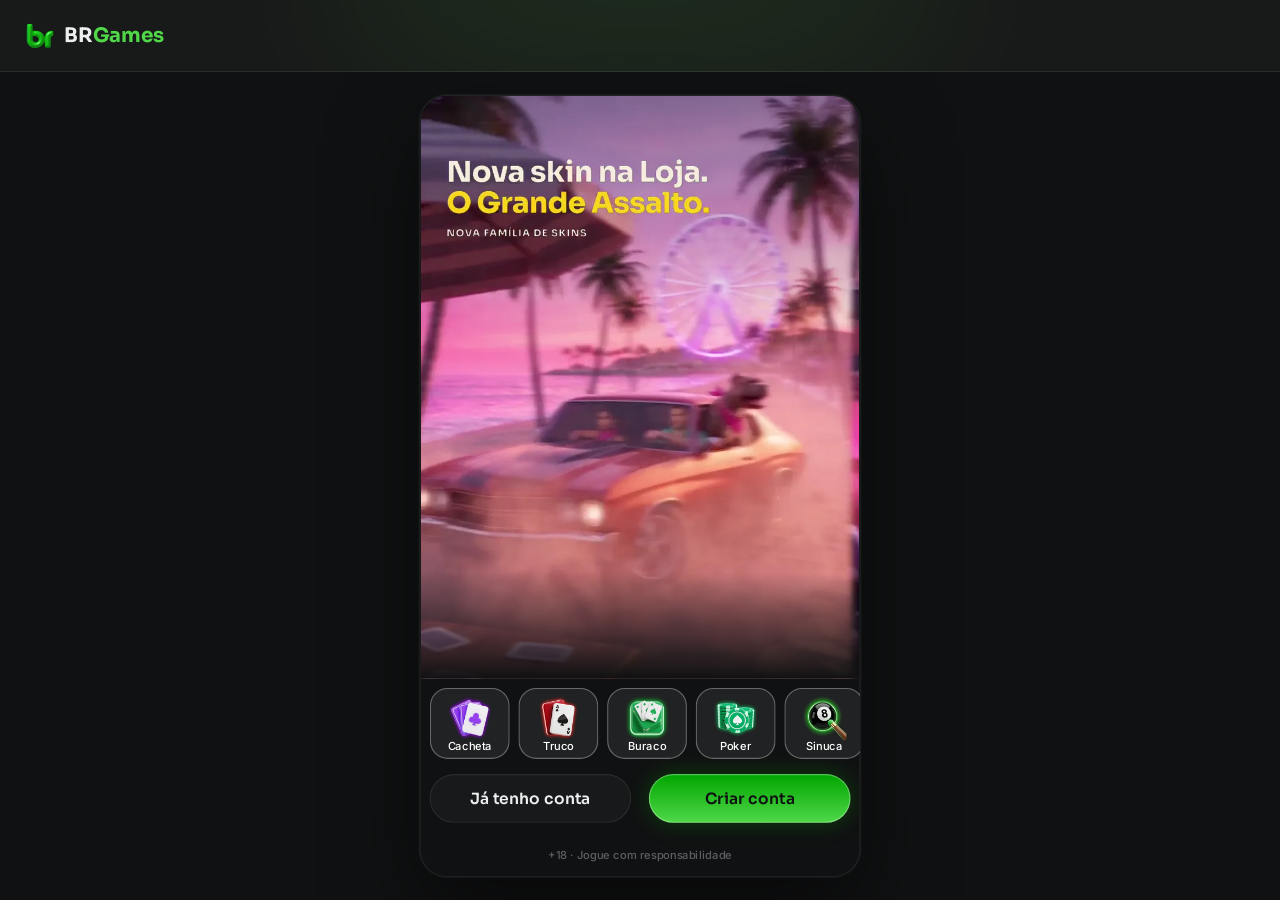
==== commit 4cc8767e: "Derrota e CORRERAM em vermelho: no lugar do cinza, a cor da família apaga pro vermelho e pinta o fun" ====
--- a/index.html
+++ b/index.html
@@ -13,11 +13,11 @@
 <link rel="preconnect" href="https://fonts.googleapis.com">
 <link rel="preconnect" href="https://fonts.gstatic.com" crossorigin>
 <link rel="stylesheet" href="https://fonts.googleapis.com/css2?family=Inter:wght@400;500;600;700&family=Sora:wght@600;700;800&display=swap">
-<link rel="stylesheet" href="css/tokens.css?v=brgames-11202145">
-<link rel="stylesheet" href="css/ui.css?v=brgames-11202145">
-<link rel="stylesheet" href="css/screens.css?v=brgames-11202145">
-<link rel="stylesheet" href="css/game.css?v=brgames-11202145">
-<link rel="stylesheet" href="css/desk.css?v=brgames-11202145">
+<link rel="stylesheet" href="css/tokens.css?v=brgames-11231142">
+<link rel="stylesheet" href="css/ui.css?v=brgames-11231142">
+<link rel="stylesheet" href="css/screens.css?v=brgames-11231142">
+<link rel="stylesheet" href="css/game.css?v=brgames-11231142">
+<link rel="stylesheet" href="css/desk.css?v=brgames-11231142">
 </head>
 <body>
 <svg width="0" height="0" style="position:absolute" aria-hidden="true">
@@ -76,16 +76,16 @@
   </div>
 </div></div>
 
-<script src="js/core.js?v=brgames-11202145"></script>
-<script src="js/ui.js?v=brgames-11202145"></script>
-<script src="js/screens.js?v=brgames-11202145"></script>
-<script src="js/loja.js?v=brgames-11202145"></script>
-<script src="js/social.js?v=brgames-11202145"></script>
-<script src="js/torneios.js?v=brgames-11202145"></script>
-<script src="js/sala.js?v=brgames-11202145"></script>
-<script src="js/games.js?v=brgames-11202145"></script>
-<script src="js/sinuca.js?v=brgames-11202145"></script>
-<script src="js/desk.js?v=brgames-11202145"></script>
-<script src="js/boot.js?v=brgames-11202145"></script>
+<script src="js/core.js?v=brgames-11231142"></script>
+<script src="js/ui.js?v=brgames-11231142"></script>
+<script src="js/screens.js?v=brgames-11231142"></script>
+<script src="js/loja.js?v=brgames-11231142"></script>
+<script src="js/social.js?v=brgames-11231142"></script>
+<script src="js/torneios.js?v=brgames-11231142"></script>
+<script src="js/sala.js?v=brgames-11231142"></script>
+<script src="js/games.js?v=brgames-11231142"></script>
+<script src="js/sinuca.js?v=brgames-11231142"></script>
+<script src="js/desk.js?v=brgames-11231142"></script>
+<script src="js/boot.js?v=brgames-11231142"></script>
 </body>
 </html>
--- a/css/game.css
+++ b/css/game.css
@@ -73,6 +73,7 @@
 .rval b{font:800 40px/1 var(--f-display);letter-spacing:-.02em;color:#ffc841;font-variant-numeric:tabular-nums}
 .rval img{width:36px;height:36px}
 .rval.muted b{color:#c9ced3;font-size:32px} .rval.muted img{width:28px;height:28px;filter:grayscale(1)}
+.call.res.der .rval.muted b{color:#ff6b6e} .call.res.der .rval.muted img{filter:none}
 .rval.pop{animation:rvPop .35s cubic-bezier(.3,1.6,.5,1)}
 @keyframes rvIn{from{opacity:0;transform:scale(.6)}}
 @keyframes rvPop{50%{transform:scale(1.12)}}
@@ -343,14 +344,20 @@
 .call.fam .pill.pos{background:var(--sysa-success-25);box-shadow:inset 0 0 0 1px var(--border-muted);color:var(--text-success)}
 .call.fam .resp{animation-delay:1.05s}
 .call.fam .btn.raise{height:48px;width:220px;border-radius:24px;background:var(--bga-strong-75);box-shadow:inset 0 0 0 1px var(--hl);color:#fff;font:600 16px/1.2 var(--f-display);-webkit-backdrop-filter:blur(12px);backdrop-filter:blur(12px)}
-/* respostas · aceitaram: clarão e o shape acena · correram: a cor apaga pra cinza, o shape afunda, as letras caem */
+/* respostas · aceitaram: clarão e o shape acena · correram: a cor apaga pro vermelho, o shape afunda, as letras caem */
 .call.fam.acc .cveil::after{animation:cfFlash .5s ease-out}
 @keyframes cfFlash{from{opacity:.45}to{opacity:0}}
 .call.fam.acc .cf-shape .cf-body.in{animation:cfNod .55s cubic-bezier(.3,1.6,.5,1)}
 @keyframes cfNod{30%{transform:translateY(-14px) scale(1.07)}}
 .call.fam.acc .cf-shape{--spd:.55}
-.call.fam.run .cveil::before{filter:grayscale(1) brightness(.5)}
-.call.fam.run .cf-shape{filter:grayscale(1) brightness(.8);transition:filter .6s}
+.call.fam.run .cveil::before{filter:brightness(.55)}
+.call.fam.run .cf-shape{filter:brightness(.62);transition:filter .6s}
+/* vermelho no lugar do cinza (DS: apaga .45 + avermelha em modo Cor, system-error #ef4452): pinta o fundo e o shape, os textos ficam por cima */
+.call.fam .crt{position:absolute;left:-100vw;right:-100vw;top:-100vh;bottom:-100vh;background:#ef4452;mix-blend-mode:color;opacity:0;pointer-events:none;transition:opacity .7s}
+.call.res .crt{inset:0}
+.call.fam.run .crt{opacity:1}
+.call.fam .ccol>:not(.cf-shape):not(.crt),.call.res.der .rcol>:not(.cf-shape):not(.crt){position:relative;z-index:1}
+.call.res.der .rcol{z-index:auto}
 .call.fam.run .cf-win video,.call.fam.run .cf-win img{filter:brightness(.9)}
 .call.fam.run .cf-shape .cf-body.in{animation:cfSink .7s cubic-bezier(.4,0,.3,1) forwards}
 @keyframes cfSink{to{transform:translateY(22px) rotate(-5deg) scale(.94)}}
@@ -360,7 +367,7 @@
 @keyframes cfFallK{to{transform:translate(-40px,320px) rotate(-70deg);opacity:0}}
 .call.fam .cf-shape.dead .cf-fxb,.call.fam .cf-shape.dead .cf-fxf{opacity:0;transition:opacity .5s}
 .call.fam .cf-shape.dead>.cf-pole,.call.fam .cf-shape.dead>.cf-net,.call.fam .cf-shape.dead>.cf-stripes{opacity:.2;transition:opacity .5s} .call.fam .cf-shape.dead.off>.cf-stripes,.call.fam .cf-shape.dead.fall>*:not(.cf-body){opacity:0}
-.call.fam.run .cword .w{color:#c9ced3}
+.call.fam.run .cword .w{color:#ff6b6e}
 .call.fam.run .cword i{--sy:10px;--sr:6deg;animation:cfDropL .5s calc(var(--i) * .06s) cubic-bezier(.3,1.5,.5,1) backwards,cfSag .9s calc(.7s + var(--i) * .05s) ease-in-out forwards}
 .call.fam.run .cword i:nth-child(odd){--sy:7px;--sr:-8deg} .call.fam.run .cword i:nth-child(3n){--sy:14px;--sr:11deg}
 @keyframes cfDropL{from{transform:translateY(-60px);opacity:0}}
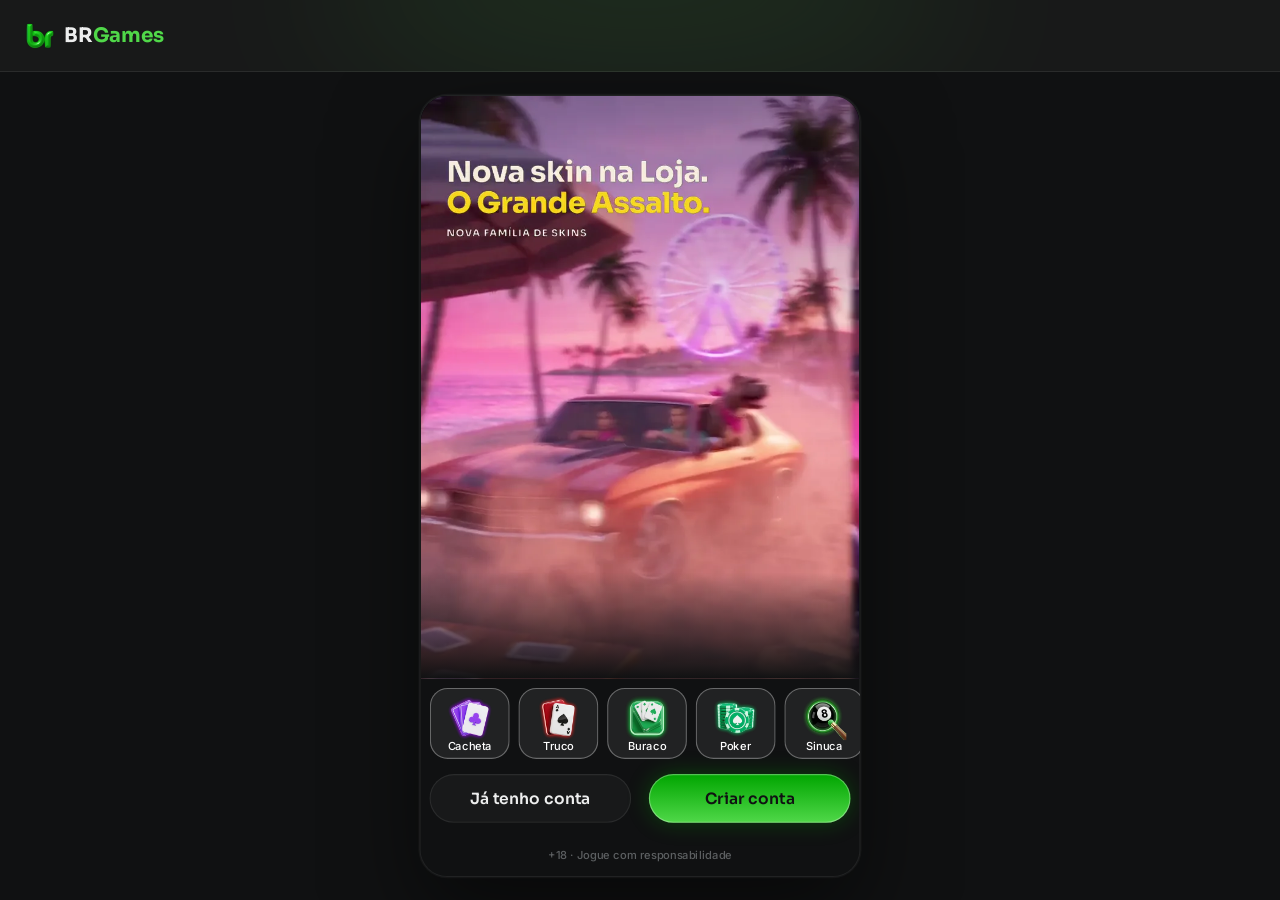
==== commit 907baedf: "Inventário novo: tiles do Personalizar em grade de 4 com Skins por família (classe mais alta + Ver t" ====
--- a/index.html
+++ b/index.html
@@ -13,11 +13,11 @@
 <link rel="preconnect" href="https://fonts.googleapis.com">
 <link rel="preconnect" href="https://fonts.gstatic.com" crossorigin>
 <link rel="stylesheet" href="https://fonts.googleapis.com/css2?family=Inter:wght@400;500;600;700&family=Sora:wght@600;700;800&display=swap">
-<link rel="stylesheet" href="css/tokens.css?v=brgames-11231142">
-<link rel="stylesheet" href="css/ui.css?v=brgames-11231142">
-<link rel="stylesheet" href="css/screens.css?v=brgames-11231142">
-<link rel="stylesheet" href="css/game.css?v=brgames-11231142">
-<link rel="stylesheet" href="css/desk.css?v=brgames-11231142">
+<link rel="stylesheet" href="css/tokens.css?v=brgames-11231857">
+<link rel="stylesheet" href="css/ui.css?v=brgames-11231857">
+<link rel="stylesheet" href="css/screens.css?v=brgames-11231857">
+<link rel="stylesheet" href="css/game.css?v=brgames-11231857">
+<link rel="stylesheet" href="css/desk.css?v=brgames-11231857">
 </head>
 <body>
 <svg width="0" height="0" style="position:absolute" aria-hidden="true">
@@ -76,16 +76,16 @@
   </div>
 </div></div>
 
-<script src="js/core.js?v=brgames-11231142"></script>
-<script src="js/ui.js?v=brgames-11231142"></script>
-<script src="js/screens.js?v=brgames-11231142"></script>
-<script src="js/loja.js?v=brgames-11231142"></script>
-<script src="js/social.js?v=brgames-11231142"></script>
-<script src="js/torneios.js?v=brgames-11231142"></script>
-<script src="js/sala.js?v=brgames-11231142"></script>
-<script src="js/games.js?v=brgames-11231142"></script>
-<script src="js/sinuca.js?v=brgames-11231142"></script>
-<script src="js/desk.js?v=brgames-11231142"></script>
-<script src="js/boot.js?v=brgames-11231142"></script>
+<script src="js/core.js?v=brgames-11231857"></script>
+<script src="js/ui.js?v=brgames-11231857"></script>
+<script src="js/screens.js?v=brgames-11231857"></script>
+<script src="js/loja.js?v=brgames-11231857"></script>
+<script src="js/social.js?v=brgames-11231857"></script>
+<script src="js/torneios.js?v=brgames-11231857"></script>
+<script src="js/sala.js?v=brgames-11231857"></script>
+<script src="js/games.js?v=brgames-11231857"></script>
+<script src="js/sinuca.js?v=brgames-11231857"></script>
+<script src="js/desk.js?v=brgames-11231857"></script>
+<script src="js/boot.js?v=brgames-11231857"></script>
 </body>
 </html>
--- a/css/screens.css
+++ b/css/screens.css
@@ -681,3 +681,32 @@
 .cmp tr.pr td{color:var(--text-default)}
 .cmp.n4 td,.cmp.n4 th .tag{font-size:11px}
 .unlock .tgs{display:flex;flex-wrap:wrap;justify-content:center;gap:8px}
+
+/* ---------- Inventário (Figma ↳ Inventário · M01 / M01b): tiles 72 do Personalizar em grade de 4 ---------- */
+.inv .pcontent{gap:24px}
+.inv .isec{display:flex;flex-direction:column;gap:8px}
+.inv .isec>h3{margin:0;font:600 16px/1.2 var(--f-display);letter-spacing:-.01em;color:var(--text-default)}
+.inv .igrid{display:grid;grid-template-columns:repeat(4,1fr);gap:12px 8px;justify-items:center}
+.inv .fgrid{display:grid;grid-template-columns:repeat(2,1fr);gap:8px;align-items:stretch}
+.inv .fcard{display:flex;flex-direction:column;gap:8px;padding:8px;border-radius:16px;background:var(--bga-strong-50);box-shadow:inset 0 0 0 1px var(--border-muted);min-width:0}
+.inv .fcard.wide{grid-column:1/-1}
+.inv .fh{display:flex;flex-wrap:wrap;align-items:center;justify-content:space-between;gap:4px;min-height:22px;padding-left:4px}
+.inv .fh b{font:500 10px/1.2 var(--f-ui);color:var(--text-default)}
+.inv .fh b.sub{color:var(--text-subtle)}
+.inv .pair{display:grid;grid-template-columns:repeat(2,1fr);gap:4px;justify-items:center}
+.inv .pair.one{grid-template-columns:1fr}
+.inv .lvls{display:grid;grid-template-columns:repeat(2,1fr);gap:8px}
+.inv .lvl{display:flex;flex-direction:column;align-items:flex-start;gap:4px}
+.inv .lvl .pair{align-self:stretch}
+.inv .more{display:flex;align-items:center;justify-content:center;gap:4px;margin-top:auto;padding:4px 0;background:none;border:0;font:500 10px/1.2 var(--f-ui);color:var(--text-link);cursor:pointer}
+.inv .more svg{width:12px;height:12px;fill:currentColor;color:currentColor}
+.inv .more svg.dn{transform:rotate(90deg)}
+.inv .more svg.up{transform:rotate(-90deg)}
+.ctile.itl{cursor:pointer}
+.ctile.itl .mini img.ph{width:100%;height:100%;object-fit:cover}
+.ctile.itl .mini>.ic{width:40px;height:40px}
+.ctile.itl .mini .ck{position:absolute;right:4px;top:4px;width:16px;height:16px;border-radius:50%;z-index:2;background:var(--btn-secondary-border) url("data:image/svg+xml,%3Csvg xmlns='http://www.w3.org/2000/svg' viewBox='0 0 12 12'%3E%3Cpath d='M2.5 6.2l2.2 2.2 4.8-4.9' fill='none' stroke='%23fff' stroke-width='1.8' stroke-linecap='round' stroke-linejoin='round'/%3E%3C/svg%3E") center/10px no-repeat}
+.cues{position:relative;width:72px;height:72px}
+.cues i{position:absolute;left:-14px;top:34px;width:100px;height:4px;border-radius:2px;background:linear-gradient(90deg,#3d7bff 0 3%,#f4f2ea 3% 7%,#f0d9a6 7% 52%,#c9ced6 52% 55%,var(--cc) 55% 100%);box-shadow:0 1px 2px #0008}
+.cues i:first-child{transform:rotate(135deg)}
+.cues i:last-child{transform:rotate(45deg)}
